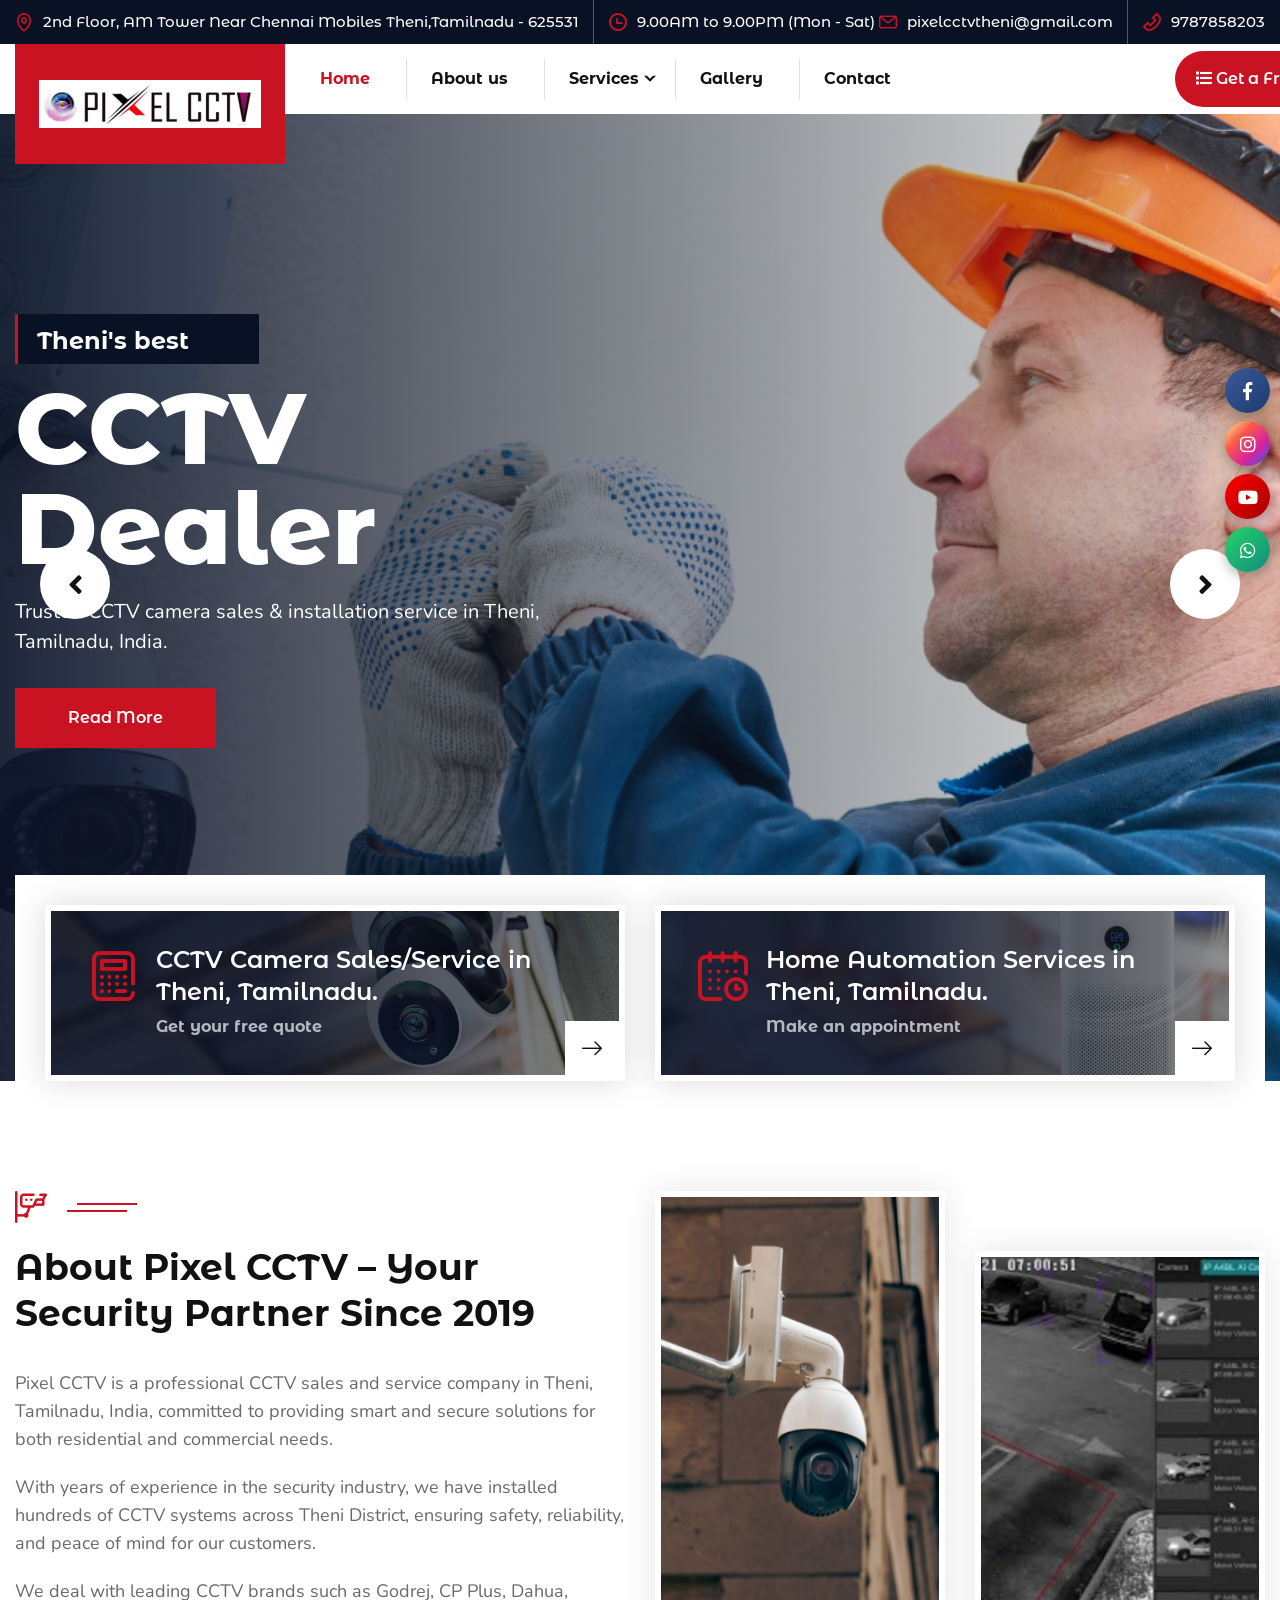
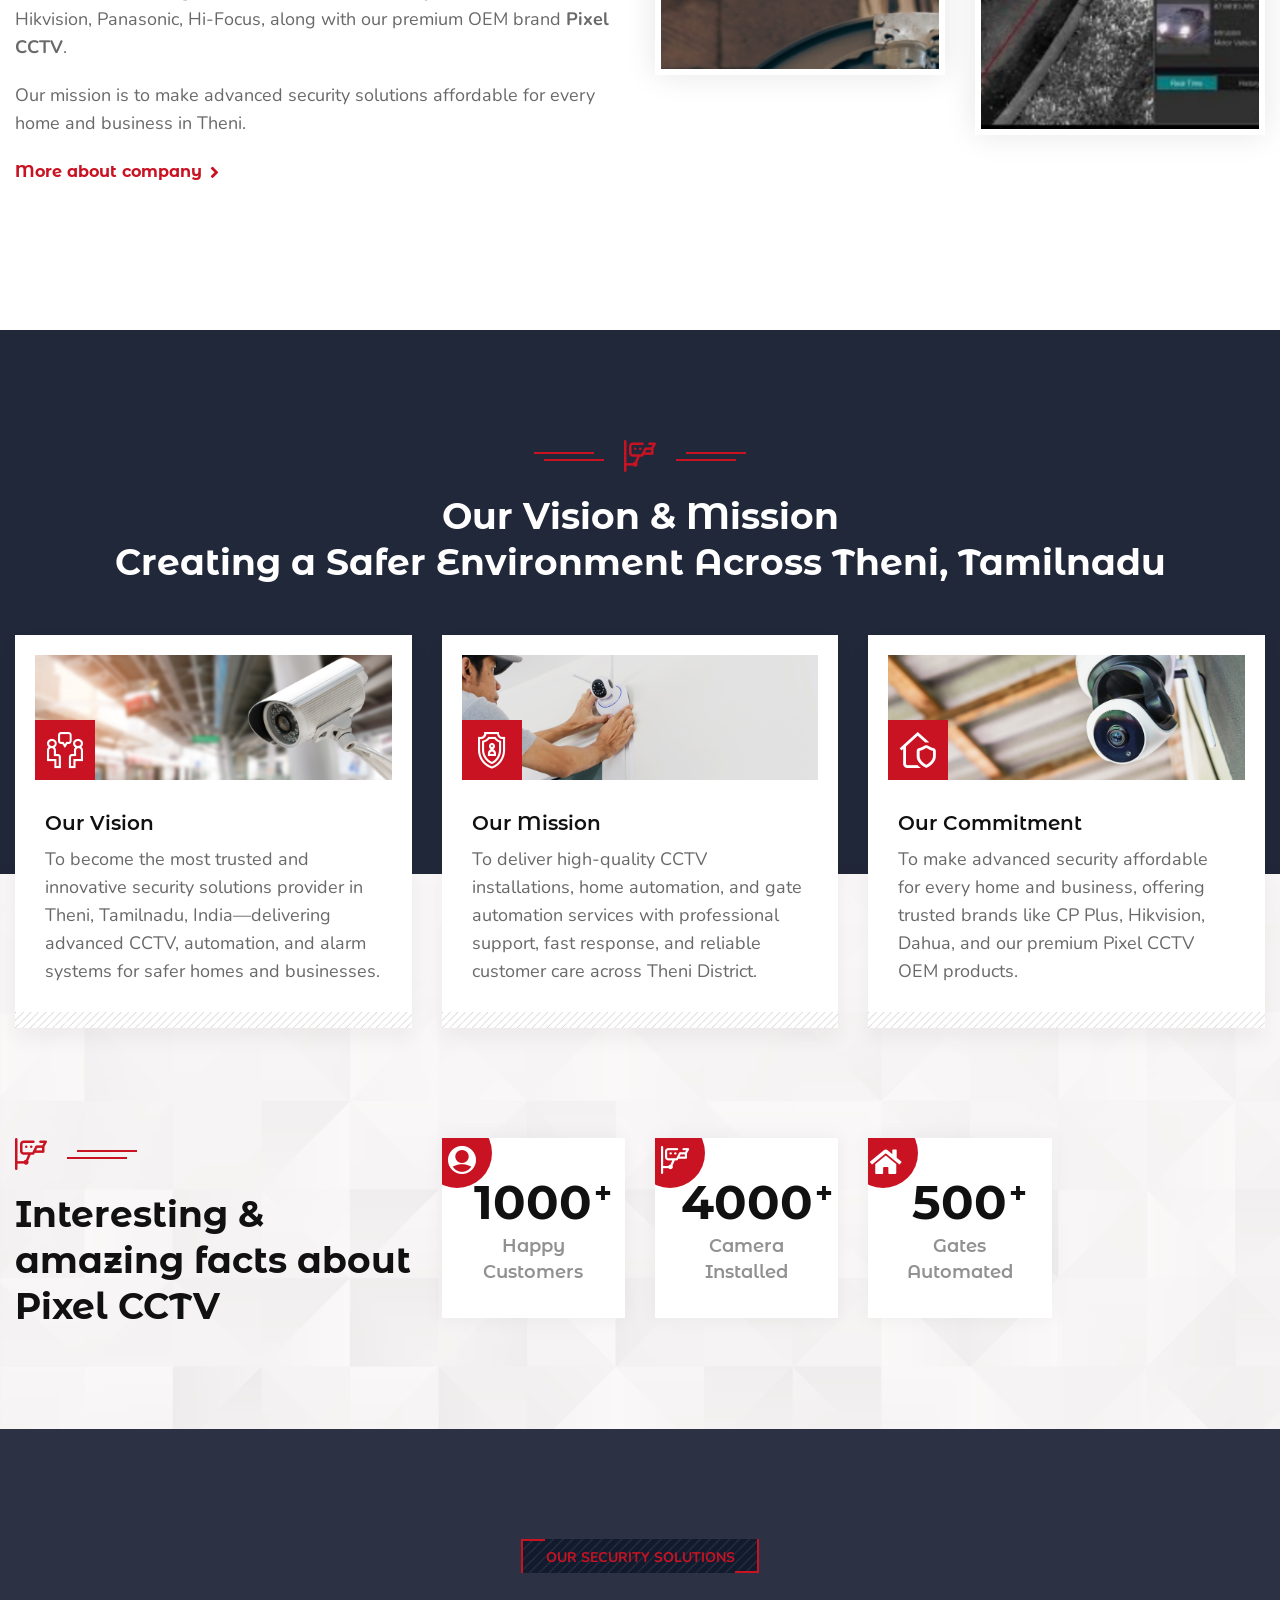
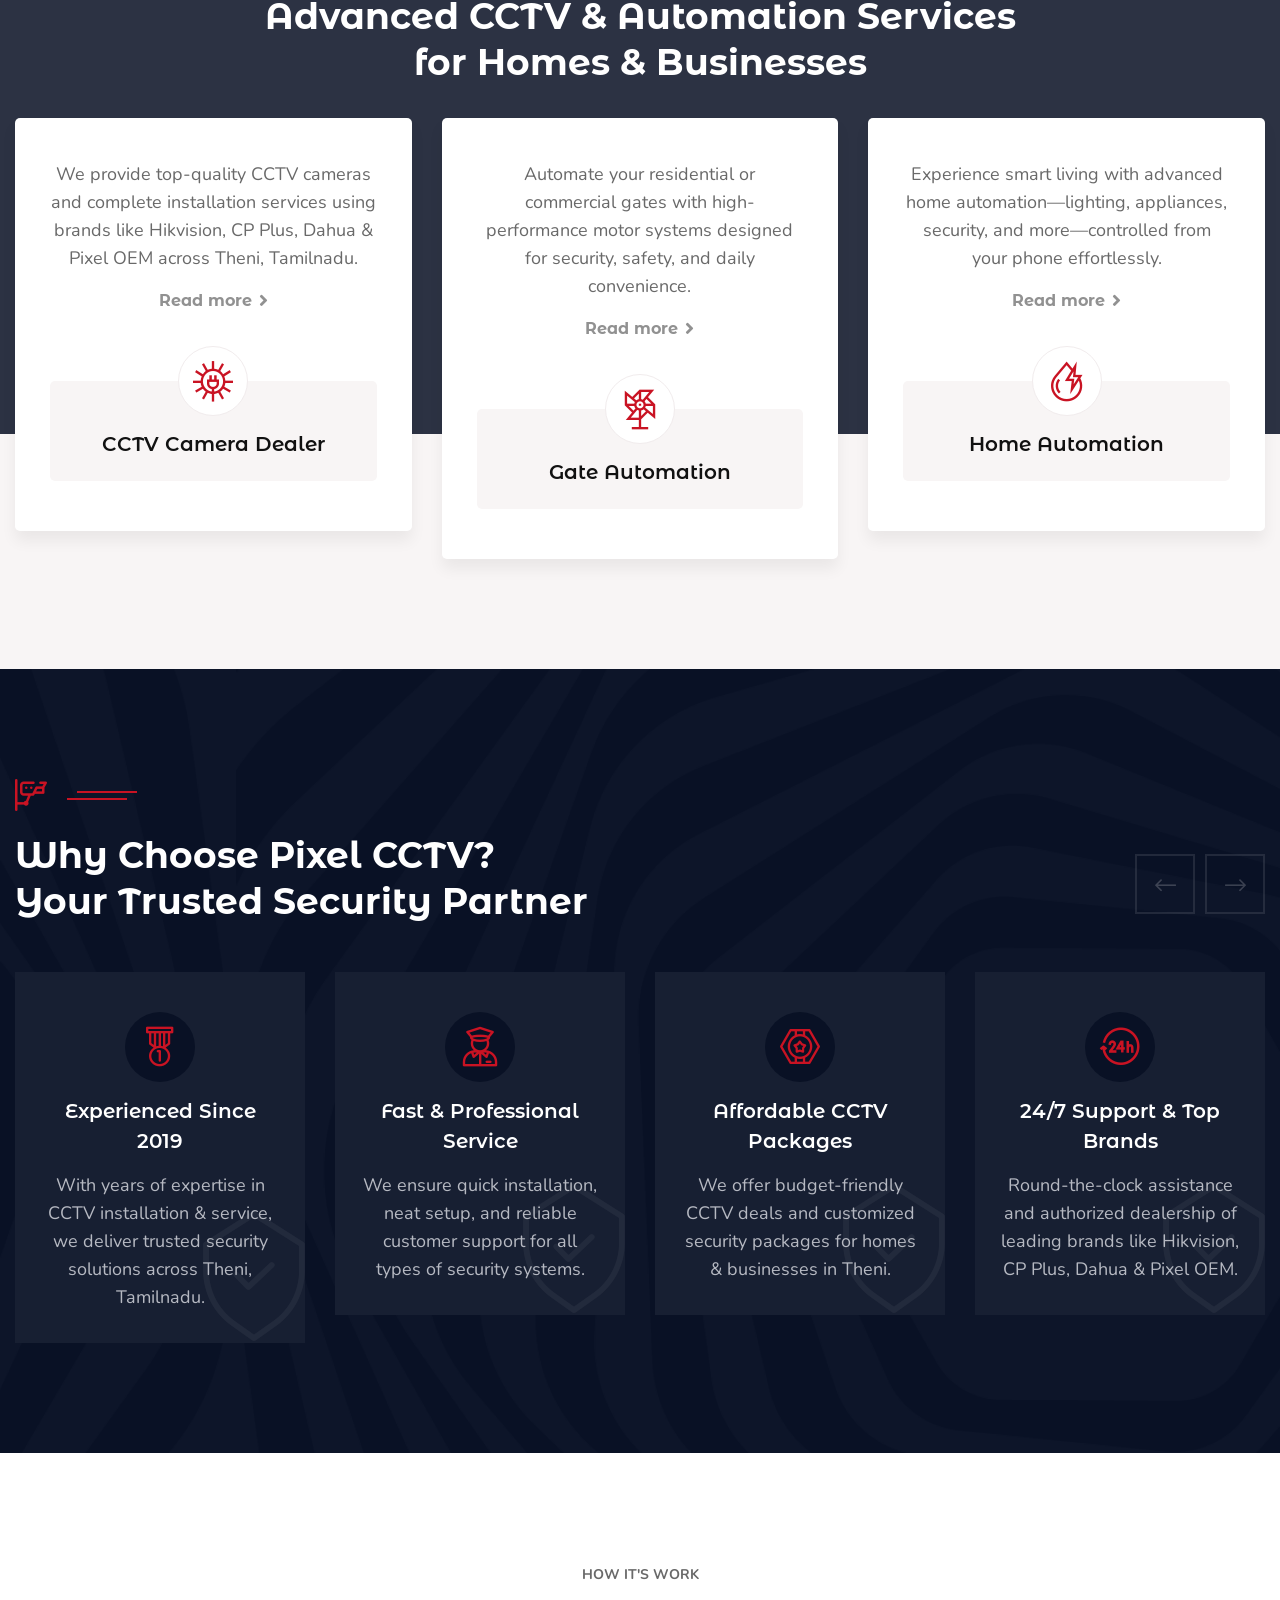
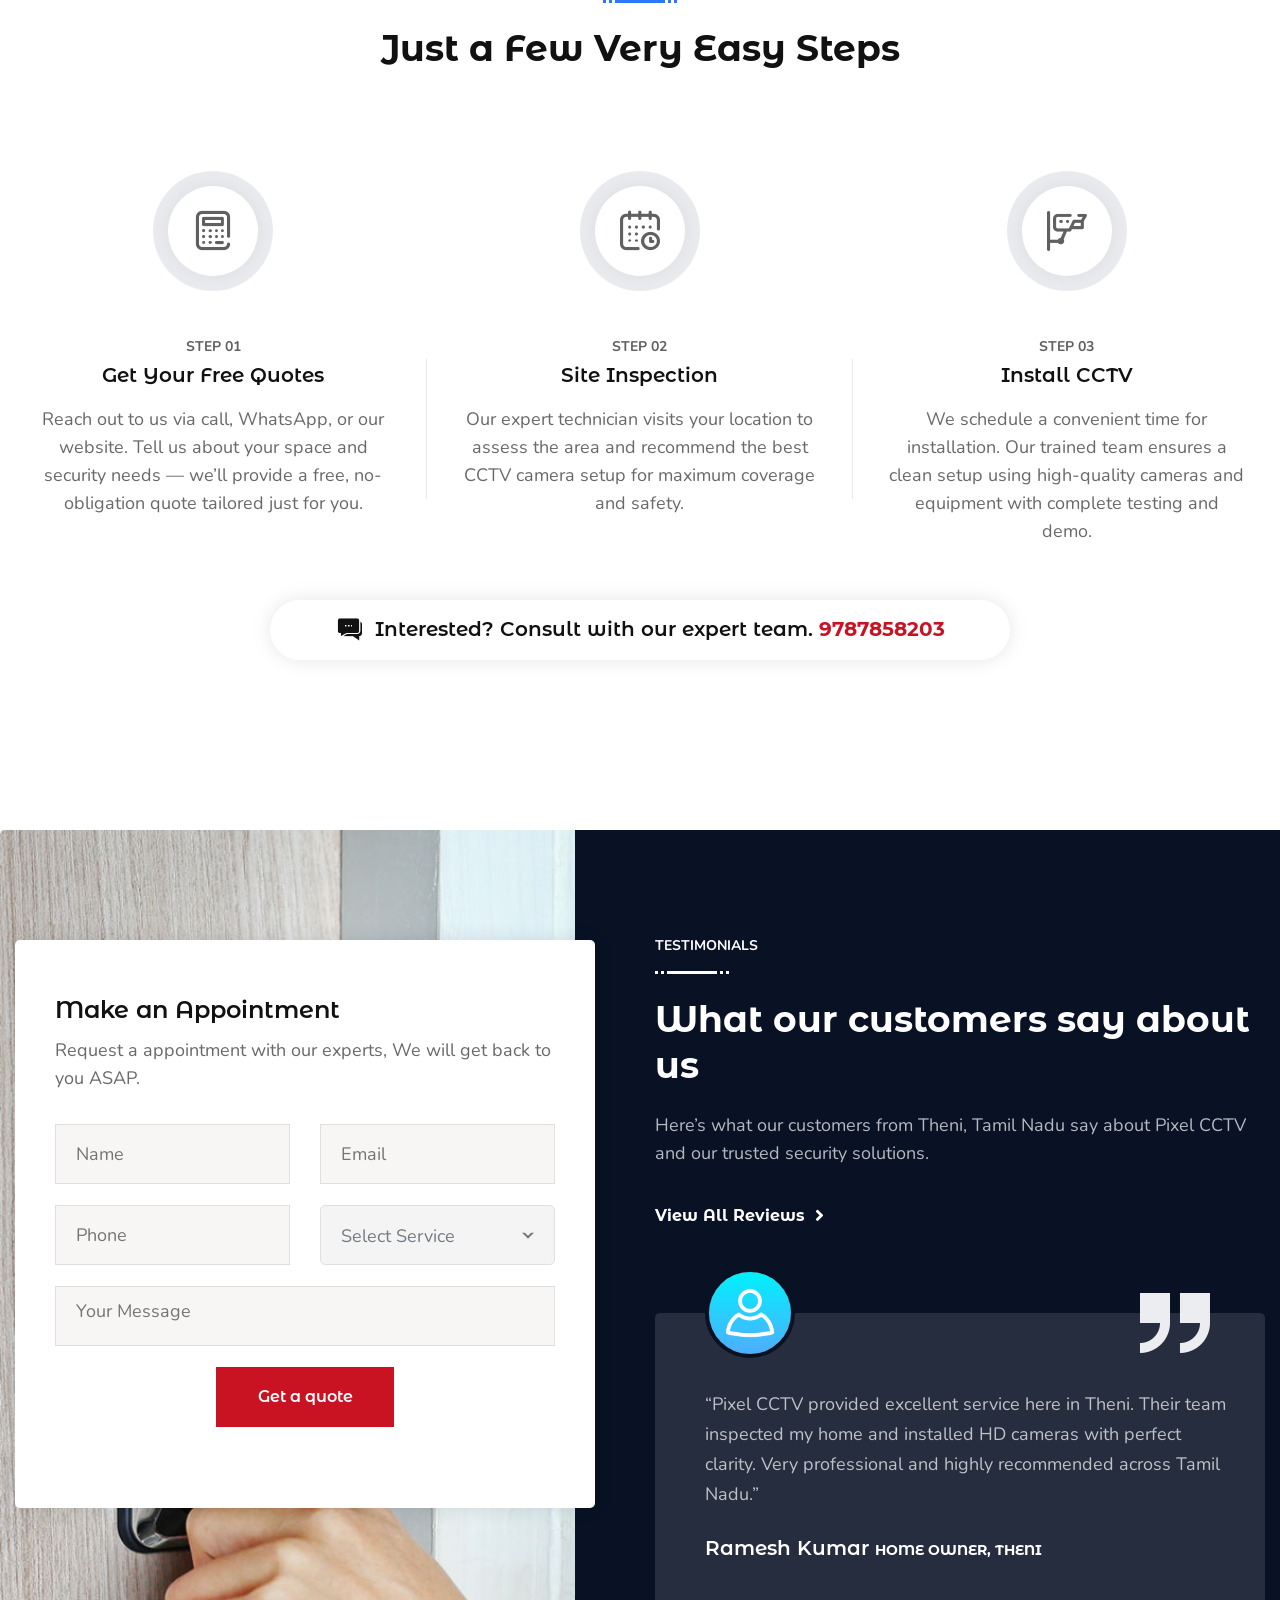
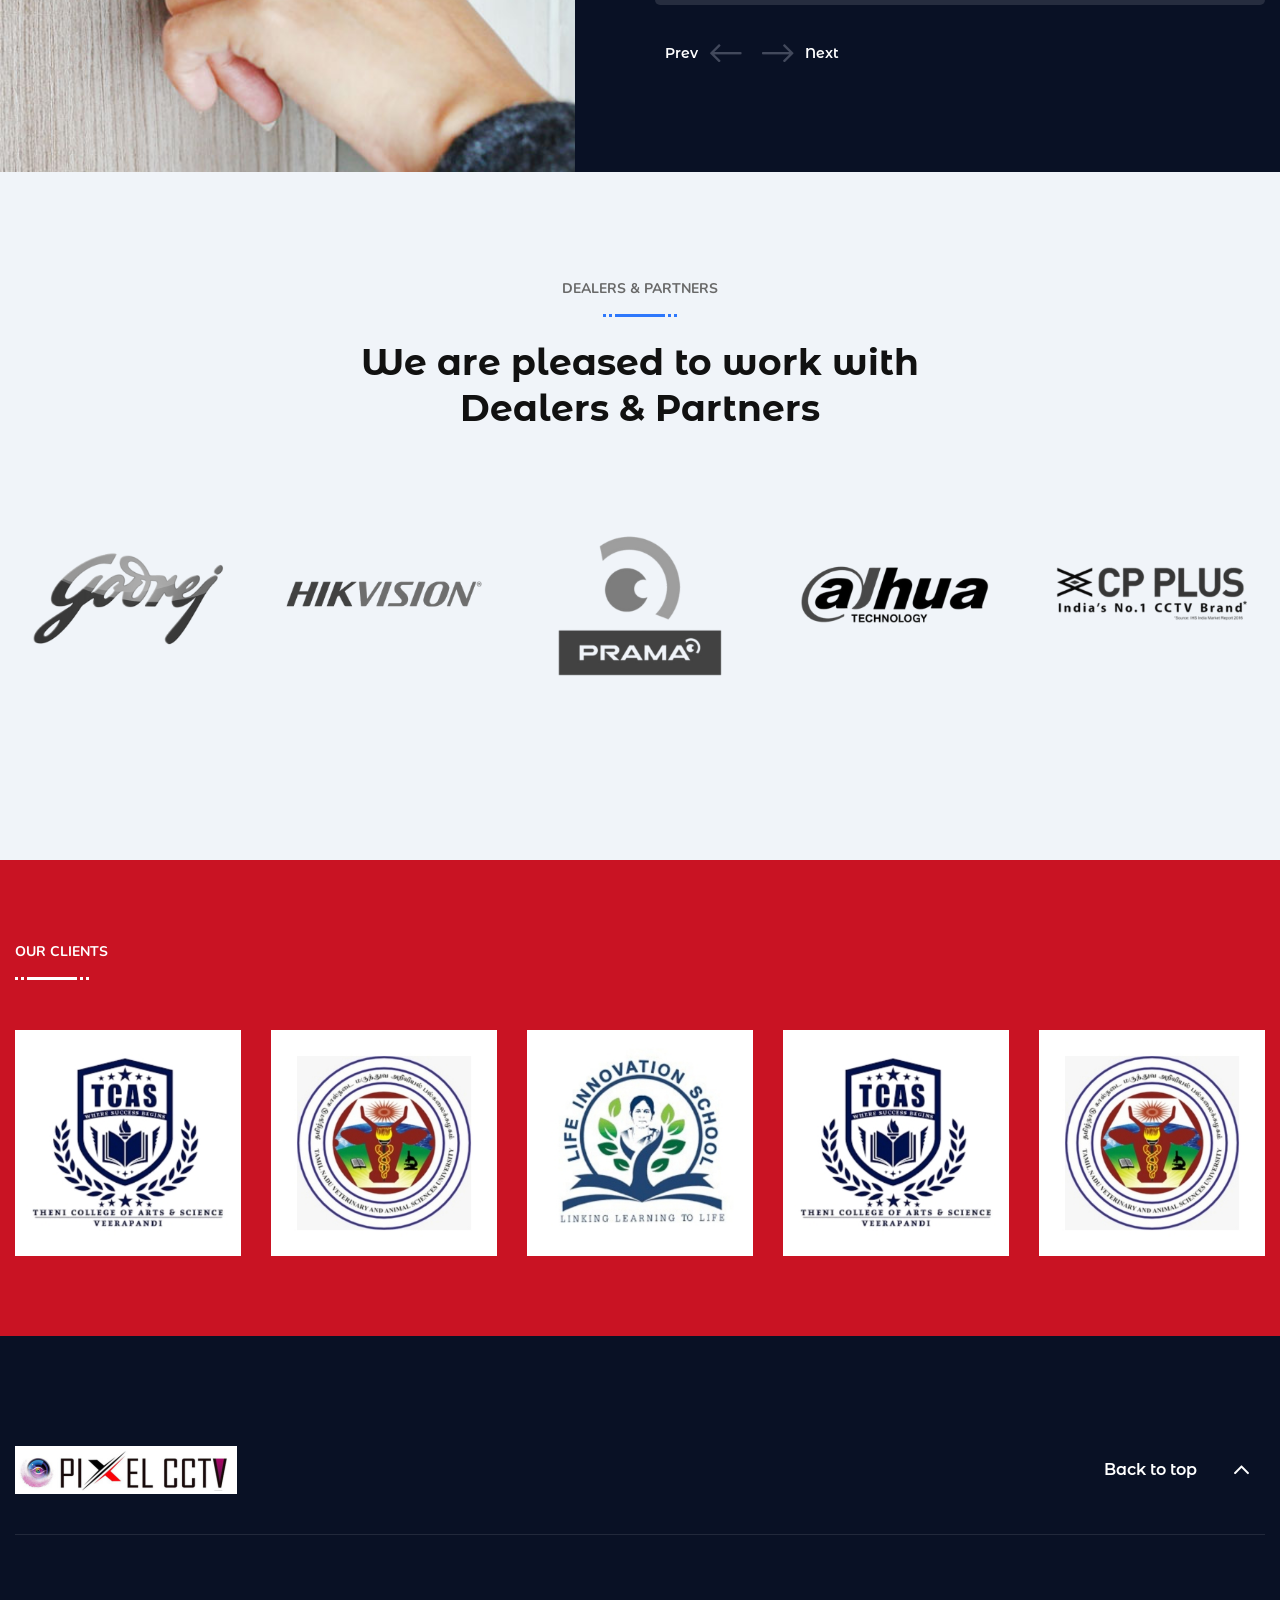
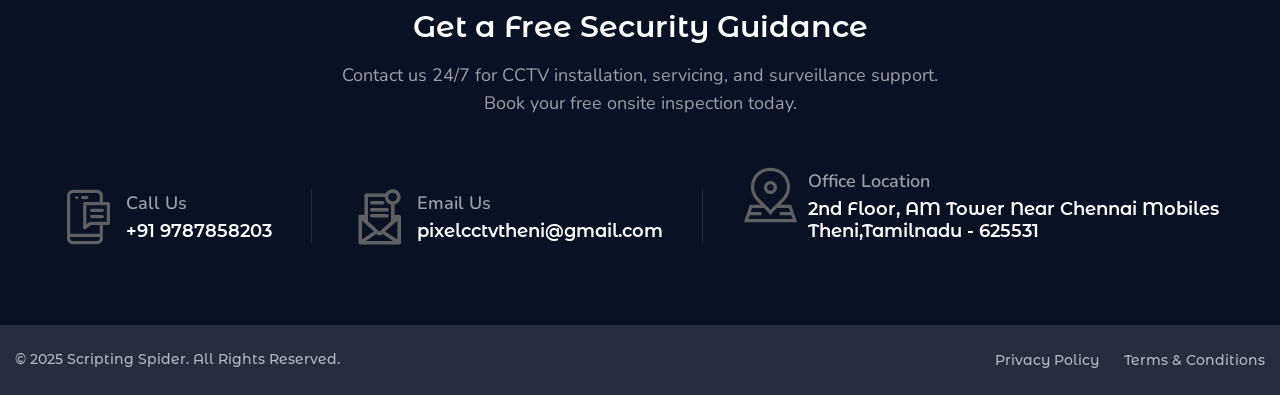
==== index.html @ 0e0a373e ":zap: initial commit" ====
<!DOCTYPE html>
<html lang="en">

<head>
    <meta charset="utf-8">
    <meta http-equiv="X-UA-Compatible" content="IE=edge">
    <meta name="viewport" content="width=device-width, initial-scale=1.0, maximum-scale=1.0, user-scalable=0">

    <title>Best CCTV Dealer in Theni | Pixel CCTV | Security & Automation in Tamil Nadu</title>
    <meta name="description" content="Pixel CCTV is the best CCTV dealer in Theni, Tamil Nadu, offering CCTV installation, gate automation, home automation, and burglar alarm systems. Trusted security experts with premium brands and professional service.">
    <meta name="keywords" content="best cctv dealer theni, pixel cctv theni, cctv installation tamilnadu, best security systems theni, home automation tamil nadu, gate automation tamilnadu, burglar alarm theni, hikvision dealer theni, cp plus dealer theni">
    <meta name="robots" content="index, follow">

    <!-- Fav Icon -->
    <link rel="canonical" href="https://pixelcctv.in/">
    <link rel="icon" href="assets/images/favicon.png" type="image/x-icon">

    <!-- Google Fonts -->
    <link
        href="https://fonts.googleapis.com/css2?family=Nunito:ital,wght@0,300;0,400;0,600;0,700;0,800;0,900;1,300;1,400;1,600;1,700;1,800;1,900&amp;display=swap"
        rel="stylesheet">
    <link
        href="https://fonts.googleapis.com/css2?family=Montserrat+Alternates:ital,wght@0,300;0,400;0,500;0,600;0,700;0,800;0,900;1,300;1,400;1,500;1,600;1,700;1,800;1,900&amp;display=swap"
        rel="stylesheet">

    <!-- Stylesheets -->
    <link href="assets/css/font-awesome-all.css" rel="stylesheet">
    <link href="assets/css/flaticon.css" rel="stylesheet">
    <link href="assets/css/owl.css" rel="stylesheet">
    <link href="assets/css/bootstrap.css" rel="stylesheet">
    <link href="assets/css/jquery.fancybox.min.css" rel="stylesheet">
    <link href="assets/css/animate.css" rel="stylesheet">
    <link href="assets/css/nice-select.css" rel="stylesheet">
    <link href="assets/css/color.css" rel="stylesheet">
    <link href="assets/css/style.css" rel="stylesheet">
    <link href="assets/css/responsive.css" rel="stylesheet">

</head>

<body>
    <div class="boxed_wrapper red">
        <!-- main header -->
        <header class="main-header style-three">
            <!-- header-top -->
            <div class="header-top bg-color-3">
                <div class="auto-container">
                    <div class="top-inner clearfix">
                        <ul class="info clearfix pull-left">
                            <li><i class="icon-placeholder"></i>2nd Floor, AM Tower Near Chennai Mobiles Theni,Tamilnadu
                                - 625531</li>
                            <li><i class="icon-hour"></i>9.00AM to 9.00PM (Mon - Sat)</li>
                        </ul>
                        <ul class="info clearfix pull-right">
                            <li><i class="icon-email-2"></i><a
                                    href="mailto:pixelcctvtheni@gmail.com">pixelcctvtheni@gmail.com</a></li>
                            <li><i class="icon-phone-call1"></i><a href="tel:919787858203">9787858203</a></li>
                        </ul>
                    </div>
                </div>
            </div>

            <!-- header-lower -->
            <div class="header-lower">
                <div class="auto-container">
                    <div class="outer-box clearfix">
                        <div class="logo-box">
                            <figure class="logo"><a href="index.html"><img src="assets/images/logo-4.png" alt=""></a>
                            </figure>
                        </div>
                        <div class="menu-area clearfix">
                            <!--Mobile Navigation Toggler-->
                            <div class="mobile-nav-toggler">
                                <i class="icon-bar"></i>
                                <i class="icon-bar"></i>
                                <i class="icon-bar"></i>
                            </div>
                            <nav class="main-menu navbar-expand-md navbar-light">
                                <div class="collapse navbar-collapse show clearfix" id="navbarSupportedContent">
                                    <ul class="navigation clearfix">
                                        <li class="current"><a href="https://pixelcctv.in/">Home</a></li>
                                        <li><a href="https://pixelcctv.in/about.html">About us</a></li>
                                        <li class="dropdown"><a href="#">Services</a>
                                            <ul>
                                                <li><a href="https://pixelcctv.in/cctv_dealer.html">CCTV Dealer</a></li>
                                                <li><a href="https://pixelcctv.in/gate_automation.html">Gate Automation</a></li>
                                                <li><a href="https://pixelcctv.in/home_automation.html">Home Automation</a></li>
                                                <li><a href="https://pixelcctv.in/burglar_alarm.html">Burglar Alarm</a></li>
                                            </ul>
                                        </li>
                                        <li><a href="https://pixelcctv.in/gallery.html">Gallery</a></li>
                                        <li><a href="https://pixelcctv.in/contact.html">Contact</a></li>  
                                    </ul>
                                </div>
                            </nav>
                        </div>
                        <ul class="other-option clearfix">
                            <div class="btn-box"><a href="contact.html#quote" class="theme-btn"
                                    style="width: 200px; padding: 15px; border-radius: 30px; margin-top: 5px;"><i
                                        class="fa fa-list"></i> Get a Free Quote</a></div>
                        </ul>
                    </div>
                </div>
            </div>

            <!--sticky Header-->
            <div class="sticky-header">
                <div class="auto-container">
                    <div class="outer-box clearfix">
                        <div class="logo-box">
                            <figure class="logo"><a href="index.html"><img src="assets/images/logo-4.png" alt=""></a>
                            </figure>
                        </div>
                        <div class="menu-area clearfix">
                            <nav class="main-menu clearfix">
                                <!--Keep This Empty / Menu will come through Javascript-->
                            </nav>
                        </div>
                        <ul class="other-option clearfix">
                            <div class="btn-box"><a href="contact.html#quote" class="theme-btn"
                                    style="width: 200px; padding: 15px; border-radius: 30px; margin-top: 5px;"><i
                                        class="fa fa-list"></i> Get a Free Quote</a></div>
                        </ul>
                    </div>
                </div>
            </div>
        </header>
        <!-- main-header end -->

        <!-- Mobile Menu  -->
        <div class="mobile-menu">
            <div class="menu-backdrop"></div>
            <div class="close-btn"><i class="fas fa-times"></i></div>

            <nav class="menu-box">
                <div class="nav-logo"><a href="index.html"><img src="assets/images/logo-4.png" alt="" title=""></a>
                </div>
                <div class="menu-outer"><!--Here Menu Will Come Automatically Via Javascript / Same Menu as in Header-->
                </div>
                <div class="contact-info">
                    <h4>Contact Info</h4>
                    <ul>
                        <li>2nd Floor, AM Tower Near Chennai Mobiles Theni,Tamilnadu - 625531</li>
                        <li><a href="tel:+919787858203">9787858203</a></li>
                        <li><a href="mailto:pixelcctvtheni@gmail.com">pixelcctvtheni@gmail.com</a></li>
                    </ul>
                </div>
                <div class="social-links">
                    <ul class="clearfix">
                        <li><a href="https://www.facebook.com/share/171YEpTLhy/"><span
                                    class="fab fa-facebook-square"></span></a></li>
                        <li><a href="https://wa.me/919787858203"><span class="fab fa-whatsapp"></span></a></li>
                        <li><a
                                href="https://www.instagram.com/pixelcctv.automation?utm_source=qr&igsh=ZTExemJrZGlnb3pq"><span
                                    class="fab fa-instagram"></span></a></li>
                        <li><a href="index.html"><span class="fab fa-youtube"></span></a></li>
                    </ul>
                </div>
            </nav>
        </div><!-- End Mobile Menu -->


        <!-- banner-section -->
        <section class="banner-section style-three">
            <div class="banner-carousel owl-theme owl-carousel owl-dots-none">

                <!-- CCTV Dealer Slide -->
                <div class="slide-item">
                    <div class="image-layer" style="background-image:url(assets/images/banner/b1.jpg)"></div>
                    <div class="auto-container">
                        <div class="content-box">
                            <h3>Theni's best</h3>
                            <h2>CCTV Dealer</h2>
                            <p>Trusted CCTV camera sales & installation service in Theni, Tamilnadu, India.</p>
                            <div class="btn-box"><a href="#" class="theme-btn">Read More</a></div>
                        </div>
                    </div>
                </div>

                <!-- Gate Automation Slide -->
                <div class="slide-item">
                    <div class="image-layer" style="background-image:url(assets/images/banner/b3.jpg)"></div>
                    <div class="auto-container">
                        <div class="content-box">
                            <h3>Smart & Secure</h3>
                            <h2>Gate Automation</h2>
                            <p>Professional automatic gate installation & service in Theni, Tamilnadu, India.</p>
                            <div class="btn-box"><a href="#" class="theme-btn">Read More</a></div>
                        </div>
                    </div>
                </div>

                <!-- Home Automation Slide -->
                <div class="slide-item">
                    <div class="image-layer" style="background-image:url(assets/images/banner/b2.jpg)"></div>
                    <div class="auto-container">
                        <div class="content-box">
                            <h3>Modern Living in</h3>
                            <h2>Home Automation</h2>
                            <p>Advanced home automation solutions for houses in Theni, Tamilnadu, India.</p>
                            <div class="btn-box"><a href="#" class="theme-btn">Read More</a></div>
                        </div>
                    </div>
                </div>

                <!-- Burglar Alarm Slide -->
                <div class="slide-item">
                    <div class="image-layer" style="background-image:url(assets/images/banner/b4.jpg)"></div>
                    <div class="auto-container">
                        <div class="content-box">
                            <h3>24/7 Safety With</h3>
                            <h2>Burglar Alarm</h2>
                            <p>Reliable burglar alarm systems for homes & businesses in Theni, Tamilnadu, India.</p>
                            <div class="btn-box"><a href="#" class="theme-btn">Read More</a></div>
                        </div>
                    </div>
                </div>

            </div>

            <div class="banner-bottom">
                <div class="auto-container">
                    <div class="inner-content">
                        <div class="row clearfix">

                            <div class="col-lg-6 col-md-12 col-sm-12 single-column">
                                <div class="single-item">
                                    <div class="inner-box"
                                        style="background-image: url(assets/images/banner/banner-1.jpg);">
                                        <div class="icon-box"><i class="icon-calculator"></i></div>
                                        <h3>CCTV Camera Sales/Service in Theni, Tamilnadu.</h3>
                                        <h5><a href="contact.html">Get your free quote</a></h5>
                                        <div class="link"><a href="contact.html"><i class="icon-right-arrow-1"></i></a>
                                        </div>
                                    </div>
                                </div>
                            </div>

                            <div class="col-lg-6 col-md-12 col-sm-12 single-column">
                                <div class="single-item">
                                    <div class="inner-box"
                                        style="background-image: url(assets/images/banner/banner-10.jpg);">
                                        <div class="icon-box"><i class="icon-calendar"></i></div>
                                        <h3>Home Automation Services in Theni, Tamilnadu.</h3>
                                        <h5><a href="contact.html">Make an appointment</a></h5>
                                        <div class="link"><a href="contact.html"><i
                                                    class="icon-right-arrow-1"></i></a></div>
                                    </div>
                                </div>
                            </div>

                        </div>
                    </div>
                </div>
            </div>
        </section>
        <!-- banner-section end -->


        <!-- about-style-three -->
        <section class="about-style-three sec-pad">
            <div class="auto-container">
                <div class="row clearfix">

                    <!-- Content Column -->
                    <div class="col-lg-6 col-md-12 col-sm-12 content-column">
                        <div class="content_block_6">
                            <div class="content-box">
                                <div class="sec-title">
                                    <div class="icon-box">
                                        <i class="icon-camera"></i>
                                        <div class="shape-box">
                                            <div class="shape shape-1"></div>
                                            <div class="shape shape-2"></div>
                                        </div>
                                    </div>
                                    <h2>About Pixel CCTV – Your Security Partner Since 2019</h2>
                                </div>

                                <div class="list clearfix" style="display: flex; flex-direction: column; gap: 20px;">
                                    <p>Pixel CCTV is a professional CCTV sales and service company in Theni, Tamilnadu,
                                        India,
                                        committed to providing smart and secure solutions for both residential and
                                        commercial
                                        needs.</p>

                                    <p>With years of experience in the security industry, we have installed hundreds of
                                        CCTV
                                        systems across Theni District, ensuring safety, reliability, and peace of mind
                                        for our
                                        customers.</p>

                                    <p>We deal with leading CCTV brands such as Godrej, CP Plus, Dahua, Hikvision,
                                        Panasonic,
                                        Hi-Focus, along with our premium OEM brand <strong>Pixel CCTV</strong>.</p>

                                    <p>Our mission is to make advanced security solutions affordable for every home and
                                        business
                                        in Theni.</p>
                                </div>

                                <div class="link">
                                    <a href="about.html">More about company<i class="fas fa-angle-right"></i></a>
                                </div>

                                <!-- <div class="inner-box">
                                    <figure class="image-box">
                                        <img src="assets/images/resource/award-1.png" alt="">
                                    </figure>

                                    <ul class="list clearfix">
                                        <li>Experienced CCTV experts since 2019</li>
                                        <li>Fast installation & professional service</li>
                                        <li>Affordable CCTV packages in Theni</li>
                                        <li>High-definition security solutions</li>
                                        <li>24/7 customer support</li>
                                        <li>Authorized dealer of top CCTV brands</li>
                                    </ul>
                                </div> -->
                            </div>
                        </div>
                    </div>

                    <!-- Image Column -->
                    <div class="col-lg-6 col-md-12 col-sm-12 image-column">
                        <div class="image_block_3">
                            <div class="image-box">
                                <!-- <figure class="logo-icon"><img src="assets/images/icons/logo-icon.png" alt=""></figure> -->

                                <div class="row clearfix">
                                    <div class="col-lg-6 col-md-6 col-sm-12 column">
                                        <figure class="image wow fadeInUp animated" data-wow-delay="00ms"
                                            data-wow-duration="1500ms">
                                            <img src="assets/images/about/1.jpg" alt="">
                                        </figure>
                                    </div>

                                    <div class="col-lg-6 col-md-6 col-sm-12 column">
                                        <figure class="image wow fadeInUp animated" data-wow-delay="300ms"
                                            data-wow-duration="1500ms">
                                            <img src="assets/images/about/2.jpg" alt="">
                                        </figure>
                                    </div>
                                </div>

                            </div>
                        </div>
                    </div>

                </div>
            </div>
        </section>
        <!-- about-style-three end -->


        <!-- service-style-three -->
        <section class="service-style-three sec-pad">
            <div class="bg-layer" style="background-image: url(assets/images/background/service-bg-2.jpg);"></div>
            <div class="auto-container">
                <div class="sec-title centred light">
                    <div class="icon-box">
                        <i class="icon-camera"></i>
                        <div class="shape-box">
                            <div class="shape shape-1"></div>
                            <div class="shape shape-2"></div>
                            <div class="shape shape-3"></div>
                            <div class="shape shape-4"></div>
                        </div>
                    </div>
                    <h2>Our Vision & Mission<br />Creating a Safer Environment Across Theni, Tamilnadu</h2>
                </div>

                <div class="row clearfix">

                    <!-- Vision -->
                    <div class="col-lg-4 col-md-6 col-sm-12 service-block">
                        <div class="service-block-three wow fadeInUp animated" data-wow-delay="00ms"
                            data-wow-duration="1500ms">
                            <div class="inner-box">
                                <div class="pattern" style="background-image: url(assets/images/shape/shape-6.png);">
                                </div>
                                <div class="image-box">
                                    <figure class="image"><img src="assets/images/banner/banner-3.jpg" alt=""></figure>
                                    <div class="icon-box"><i class="icon-consultation"></i></div>
                                    <div class="link"><a href="#"><i class="icon-right-arrow"></i></a></div>
                                </div>
                                <div class="lower-content">
                                    <h4><a href="#">Our Vision</a></h4>
                                    <p>To become the most trusted and innovative security solutions provider in Theni,
                                        Tamilnadu, India—delivering advanced CCTV, automation, and alarm systems for
                                        safer homes and businesses.</p>
                                </div>
                            </div>
                        </div>
                    </div>

                    <!-- Mission 1 -->
                    <div class="col-lg-4 col-md-6 col-sm-12 service-block">
                        <div class="service-block-three wow fadeInUp animated" data-wow-delay="300ms"
                            data-wow-duration="1500ms">
                            <div class="inner-box">
                                <div class="pattern" style="background-image: url(assets/images/shape/shape-6.png);">
                                </div>
                                <div class="image-box">
                                    <figure class="image"><img src="assets/images/banner/banner-2.jpg" alt=""></figure>
                                    <div class="icon-box"><i class="icon-personal-security"></i></div>
                                    <div class="link"><a href="#"><i class="icon-right-arrow"></i></a></div>
                                </div>
                                <div class="lower-content">
                                    <h4><a href="#">Our Mission</a></h4>
                                    <p>To deliver high-quality CCTV installations, home automation, and gate automation
                                        services with professional support, fast response, and reliable customer care
                                        across Theni District.</p>
                                </div>
                            </div>
                        </div>
                    </div>

                    <!-- Mission 2 -->
                    <div class="col-lg-4 col-md-6 col-sm-12 service-block">
                        <div class="service-block-three wow fadeInUp animated" data-wow-delay="600ms"
                            data-wow-duration="1500ms">
                            <div class="inner-box">
                                <div class="pattern" style="background-image: url(assets/images/shape/shape-6.png);">
                                </div>
                                <div class="image-box">
                                    <figure class="image"><img src="assets/images/banner/banner-1.jpg" alt=""></figure>
                                    <div class="icon-box"><i class="icon-protection"></i></div>
                                    <div class="link"><a href="#"><i class="icon-right-arrow"></i></a></div>
                                </div>
                                <div class="lower-content">
                                    <h4><a href="#">Our Commitment</a></h4>
                                    <p>To make advanced security affordable for every home and business, offering
                                        trusted brands like CP Plus, Hikvision, Dahua, and our premium Pixel CCTV OEM
                                        products.</p>
                                </div>
                            </div>
                        </div>
                    </div>

                </div>
            </div>
        </section>
        <!-- service-style-three -->


        <!-- funfact-section -->
        <section class="funfact-section">
            <div class="pattern-layer" style="background-image: url(assets/images/shape/shape-7.png);"></div>
            <div class="auto-container">
                <div class="row clearfix">
                    <div class="col-lg-4 col-md-12 col-sm-12 title-column">
                        <div class="sec-title">
                            <div class="icon-box">
                                <i class="icon-camera"></i>
                                <div class="shape-box">
                                    <div class="shape shape-1"></div>
                                    <div class="shape shape-2"></div>
                                </div>
                            </div>
                            <h2>Interesting & amazing facts about Pixel CCTV</h2>
                        </div>
                    </div>

                    <div class="col-lg-8 col-md-12 col-sm-12 counter-column">
                        <div class="counter-content centred">
                            <div class="row clearfix">

                                <!-- New Counters -->
                                <div class="col-lg-3 col-md-6 col-sm-12 counter-block">
                                    <div class="counter-block-one wow slideInUp animated" data-wow-delay="800ms"
                                        data-wow-duration="1500ms">
                                        <div class="inner-box">
                                            <div class="icon-box"><i class="icon-user"></i></div>
                                            <div class="count-outer count-box">
                                                <span class="count-text" data-speed="1500"
                                                    data-stop="1000">0</span><span class="symble">+</span>
                                            </div>
                                            <h5>Happy Customers</h5>
                                        </div>
                                    </div>
                                </div>

                                <div class="col-lg-3 col-md-6 col-sm-12 counter-block">
                                    <div class="counter-block-one wow slideInUp animated" data-wow-delay="1000ms"
                                        data-wow-duration="1500ms">
                                        <div class="inner-box">
                                            <div class="icon-box"><i class="icon-camera"></i></div>
                                            <div class="count-outer count-box">
                                                <span class="count-text" data-speed="1500"
                                                    data-stop="4000">0</span><span class="symble">+</span>
                                            </div>
                                            <h5>Camera Installed</h5>
                                        </div>
                                    </div>
                                </div>

                                <div class="col-lg-3 col-md-6 col-sm-12 counter-block">
                                    <div class="counter-block-one wow slideInUp animated" data-wow-delay="1200ms"
                                        data-wow-duration="1500ms">
                                        <div class="inner-box">
                                            <div class="icon-box"><i class="fa fa-home"></i></div>
                                            <div class="count-outer count-box">
                                                <span class="count-text" data-speed="1500" data-stop="500">0</span><span
                                                    class="symble">+</span>
                                            </div>
                                            <h5>Gates Automated</h5>
                                        </div>
                                    </div>
                                </div>

                            </div><!-- end row -->
                        </div>
                    </div>

                </div>
            </div>
        </section>
        <!-- funfact-section end -->

        <!-- service-section-->
        <section class="service-style-five sec-pad centred bg-color-6">
            <div class="bg-layer" style="background-image: url(assets/images/banner/banner-3.jpg);"></div>
            <div class="auto-container">
                <div class="sec-title light">
                    <div class="top-title">
                        <div class="shape">
                            <div class="line line-1"></div>
                            <div class="line line-2"></div>
                            <div class="line line-3"></div>
                            <div class="line line-4"></div>
                            <div class="bg-shape" style="background-image: url(assets/images/icons/bg-shape-2.png);">
                            </div>
                        </div>
                        <p>Our Security Solutions</p>
                    </div>
                    <h2>Advanced CCTV & Automation Services<br>for Homes & Businesses</h2>
                </div>

                <div class="row clearfix">

                    <!-- CCTV Dealer -->
                    <div class="col-lg-4 col-md-6 col-sm-12 service-block">
                        <div class="service-block-four wow fadeInUp animated" data-wow-delay="00ms"
                            data-wow-duration="1500ms">
                            <div class="inner-box">
                                <div class="text">
                                    <p>We provide top-quality CCTV cameras and complete installation services using
                                        brands like Hikvision, CP Plus, Dahua & Pixel OEM across Theni, Tamilnadu.</p>
                                    <a href="#">Read more<i class="fas fa-angle-right"></i></a>
                                </div>
                                <div class="inner">
                                    <div class="icon-box"><i class="icon-sun-energy-1"></i></div>
                                    <h4>CCTV Camera Dealer</h4>
                                </div>
                            </div>
                        </div>
                    </div>

                    <!-- Gate Automation -->
                    <div class="col-lg-4 col-md-6 col-sm-12 service-block">
                        <div class="service-block-four wow fadeInUp animated" data-wow-delay="300ms"
                            data-wow-duration="1500ms">
                            <div class="inner-box">
                                <div class="text">
                                    <p>Automate your residential or commercial gates with high-performance motor systems
                                        designed for security, safety, and daily convenience.</p>
                                    <a href="#">Read more<i class="fas fa-angle-right"></i></a>
                                </div>
                                <div class="inner">
                                    <div class="icon-box"><i class="icon-pinwheel"></i></div>
                                    <h4>Gate Automation</h4>
                                </div>
                            </div>
                        </div>
                    </div>

                    <!-- Home Automation -->
                    <div class="col-lg-4 col-md-6 col-sm-12 service-block">
                        <div class="service-block-four wow fadeInUp animated" data-wow-delay="600ms"
                            data-wow-duration="1500ms">
                            <div class="inner-box">
                                <div class="text">
                                    <p>Experience smart living with advanced home automation—lighting, appliances,
                                        security, and more—controlled from your phone effortlessly.</p>
                                    <a href="#">Read more<i class="fas fa-angle-right"></i></a>
                                </div>
                                <div class="inner">
                                    <div class="icon-box"><i class="icon-hydro-power"></i></div>
                                    <h4>Home Automation</h4>
                                </div>
                            </div>
                        </div>
                    </div>

                </div> <!-- row -->
            </div>
        </section>
        <!-- service-section end -->

        <!-- chooseus-section -->
        <section class="chooseus-section sec-pad bg-color-3">
            <div class="pattern-layer" style="background-image: url(assets/images/shape/shape-8.png);"></div>
            <div class="auto-container">
                <div class="sec-title light">
                    <div class="icon-box">
                        <i class="icon-camera"></i>
                        <div class="shape-box">
                            <div class="shape shape-1"></div>
                            <div class="shape shape-2"></div>
                        </div>
                    </div>
                    <h2>Why Choose Pixel CCTV?<br />Your Trusted Security Partner</h2>
                </div>

                <div class="four-item-carousel owl-carousel owl-theme owl-dots-none">

                    <!-- Experienced CCTV Experts -->
                    <div class="chooseus-block-one">
                        <div class="inner-box">
                            <div class="light-icon"><i class="icon-shield"></i></div>
                            <div class="icon-box"><i class="icon-winner"></i></div>
                            <h4>Experienced Since 2019</h4>
                            <p>With years of expertise in CCTV installation & service, we deliver trusted security
                                solutions across Theni, Tamilnadu.</p>
                        </div>
                    </div>

                    <!-- Fast Installation -->
                    <div class="chooseus-block-one">
                        <div class="inner-box">
                            <div class="light-icon"><i class="icon-shield"></i></div>
                            <div class="icon-box"><i class="icon-guard"></i></div>
                            <h4>Fast & Professional Service</h4>
                            <p>We ensure quick installation, neat setup, and reliable customer support for all types of
                                security systems.</p>
                        </div>
                    </div>

                    <!-- Affordable Packages -->
                    <div class="chooseus-block-one">
                        <div class="inner-box">
                            <div class="light-icon"><i class="icon-shield"></i></div>
                            <div class="icon-box"><i class="icon-badge"></i></div>
                            <h4>Affordable CCTV Packages</h4>
                            <p>We offer budget-friendly CCTV deals and customized security packages for homes &
                                businesses in Theni.</p>
                        </div>
                    </div>

                    <!-- 24/7 Support + Top Brands -->
                    <div class="chooseus-block-one">
                        <div class="inner-box">
                            <div class="light-icon"><i class="icon-shield"></i></div>
                            <div class="icon-box"><i class="icon-24-hours1"></i></div>
                            <h4>24/7 Support & Top Brands</h4>
                            <p>Round-the-clock assistance and authorized dealership of leading brands like Hikvision, CP
                                Plus, Dahua & Pixel OEM.</p>
                        </div>
                    </div>

                </div>
            </div>
        </section>
        <!-- chooseus-section end -->

        <section class="work-style-two sec-pad centred">
            <div class="auto-container">

                <!-- Updated Title -->
                <div class="sec-title-two centred wow fadeInDown animated" data-wow-delay="00ms"
                    data-wow-duration="1500ms">
                    <p>HOW IT'S WORK</p>
                    <h2>Just a Few Very Easy Steps</h2>
                </div>

                <div class="inner-container wow fadeInUp animated" data-wow-delay="00ms" data-wow-duration="1500ms">
                    <div class="row clearfix">

                        <!-- Step 1 -->
                        <div class="col-lg-4 col-md-6 col-sm-12 work-block">
                            <div class="work-block-one">
                                <div class="inner-box">
                                    <div class="icon-box"><i class="icon-calculator"></i></div>
                                    <span>Step 01</span>
                                    <h4>Get Your Free Quotes</h4>
                                    <p>Reach out to us via call, WhatsApp, or our website. Tell us about your space and
                                        security needs — we’ll provide a free, no-obligation quote tailored just for
                                        you.</p>
                                </div>
                            </div>
                        </div>

                        <!-- Step 2 -->
                        <div class="col-lg-4 col-md-6 col-sm-12 work-block">
                            <div class="work-block-one">
                                <div class="inner-box">
                                    <div class="icon-box"><i class="icon-calendar"></i></div>
                                    <span>Step 02</span>
                                    <h4>Site Inspection</h4>
                                    <p>Our expert technician visits your location to assess the area and recommend the
                                        best CCTV camera setup for maximum coverage and safety.</p>
                                </div>
                            </div>
                        </div>

                        <!-- Step 3 -->
                        <div class="col-lg-4 col-md-6 col-sm-12 work-block">
                            <div class="work-block-one">
                                <div class="inner-box">
                                    <div class="icon-box"><i class="icon-camera"></i></div>
                                    <span>Step 03</span>
                                    <h4>Install CCTV</h4>
                                    <p>We schedule a convenient time for installation. Our trained team ensures a clean
                                        setup using high-quality cameras and equipment with complete testing and demo.
                                    </p>
                                </div>
                            </div>
                        </div>

                    </div>

                    <!-- Optional Bottom Text (Kept as it is, you can remove if not needed) -->
                    <div class="more-text">
                        <h4><i class="icon-chat"></i>Interested? Consult with our expert team.
                            <a href="tel:919787858203">9787858203</a>
                        </h4>
                    </div>

                </div>
            </div>
        </section>

        <section class="testimonial-style-five bg-color-3 sec-pad">
            <div class="bg-layer" style="background-image: url(assets/images/background/testimonial-bg-3.jpg);"></div>
            <div class="auto-container">
                <div class="row clearfix">

                    <!-- Appointment Left Side -->
                    <div class="col-lg-6 col-md-12 col-sm-12 content-column">
                        <div class="content_block_11">
                            <div class="content-box wow fadeInLeft animated" data-wow-delay="00ms"
                                data-wow-duration="1500ms">
                                <div class="text">
                                    <h3>Make an Appointment</h3>
                                    <p>Request a appointment with our experts, We will get back to you ASAP.
                                    </p>
                                </div>
                            <form id="contact-form" class="default-form">
                                <div class="row clearfix">
                                    <div class="col-lg-6 col-md-6 col-sm-12 form-group">
                                        <input type="text" id="name" name="username" placeholder="Name" required>
                                    </div>

                                    <div class="col-lg-6 col-md-6 col-sm-12 form-group">
                                        <input type="email" id="email" name="email" placeholder="Email" required>
                                    </div>

                                    <div class="col-lg-6 col-md-6 col-sm-12 form-group">
                                        <input type="text" id="phone" name="phone" placeholder="Phone" required>
                                    </div>

                                    <div class="col-lg-6 col-md-6 col-sm-12 form-group">
                                        <select id="service" required>
                                            <option value="">Select Service</option>
                                            <option value="CCTV">CCTV</option>
                                            <option value="Home Automation">Home Automation</option>
                                            <option value="Gate Automation">Gate Automation</option>
                                            <option value="Burglar Alarm">Burglar Alarm</option>
                                        </select>
                                    </div>

                                    <div class="col-lg-12 col-md-12 col-sm-12 form-group">
                                        <textarea id="message" name="message" placeholder="Your Message"></textarea>
                                    </div>

                                    <div class="col-lg-12 col-md-12 col-sm-12 form-group message-btn centred">
                                        <button class="theme-btn style-one" type="submit">Get a quote</button>
                                    </div>
                                </div>
                            </form>
                            </div>
                        </div>
                    </div>

                    <!-- Testimonials Right Side -->
                    <div class="col-lg-6 col-md-12 col-sm-12 content-column">
                        <div class="content_block_12">
                            <div class="content-box">
                                <div class="sec-title-two light">
                                    <p>Testimonials</p>
                                    <h2>What our customers say about us</h2>
                                </div>
                                <div class="text">
                                    <p>Here’s what our customers from Theni, Tamil Nadu say about Pixel CCTV and our
                                        trusted security solutions.</p>
                                    <a href="#" class="link">View All Reviews<i class="fas fa-angle-right"></i></a>
                                </div>

                                <div class="single-item-carousel owl-carousel owl-theme owl-dots-none">

                                    <!-- Testimonial 1 -->
                                    <div class="testimonial-block-three">
                                        <div class="inner-box">
                                            <div class="icon-box"><i class="icon-quote"></i></div>
                                            <figure class="image-box">
                                                <img src="assets/images/resource/user_icon.jpg" alt="">
                                            </figure>
                                            <p>“Pixel CCTV provided excellent service here in Theni. Their team
                                                inspected my home and installed HD cameras with perfect clarity. Very
                                                professional and highly recommended across Tamil Nadu.”</p>
                                            <h4>Ramesh Kumar <span>Home Owner, Theni</span></h4>
                                        </div>
                                    </div>

                                    <!-- Testimonial 2 -->
                                    <div class="testimonial-block-three">
                                        <div class="inner-box">
                                            <div class="icon-box"><i class="icon-quote"></i></div>
                                            <figure class="image-box">
                                                <img src="assets/images/resource/user_icon.jpg" alt="">
                                            </figure>
                                            <p>“Pixel CCTV installed cameras for our shop in Bodinayakanur. The team was
                                                quick, polite, and knowledgeable. Best CCTV service in Theni District.
                                                Our security has improved a lot.”</p>
                                            <h4>Sathish Raj <span>Business Owner, Bodinayakanur</span></h4>
                                        </div>
                                    </div>

                                    <!-- Testimonial 3 -->
                                    <div class="testimonial-block-three">
                                        <div class="inner-box">
                                            <div class="icon-box"><i class="icon-quote"></i></div>
                                            <figure class="image-box">
                                                <img src="assets/images/resource/user_icon.jpg" alt="">
                                            </figure>
                                            <p>“I contacted Pixel CCTV for our office surveillance in Theni. They
                                                provided a detailed quote, quick installation, and perfect guidance. One
                                                of the best CCTV service providers in Tamil Nadu.”</p>
                                            <h4>Anitha M <span>Office Administrator, Theni</span></h4>
                                        </div>
                                    </div>

                                </div><!-- end carousel -->

                            </div>
                        </div>
                    </div>

                </div>
            </div>
        </section>

        <section class="clients-section style-two">
            <div class="auto-container">
                <div class="sec-title-two centred">
                    <p>Dealers &amp; Partners</p>
                    <h2>We are pleased to work with <br>Dealers & Partners</h2>
                </div>
                <div class="clients-carousel owl-carousel owl-theme owl-nav-none owl-dots-none owl-loaded owl-drag">
                    <div class="owl-stage-outer">
                        <div class="owl-stage"
                            style="transform: translate3d(-2160px, 0px, 0px); transition: 3s; width: 3600px;">
                            <div class="owl-item" style="width: 210px; margin-right: 30px;">
                                <figure class="clients-logo-box"><a href="#"><img
                                            src="assets/images/dealers/d1.png" alt=""></a></figure>
                            </div>
                            <div class="owl-item" style="width: 210px; margin-right: 30px;">
                                <figure class="clients-logo-box"><a href="#"><img
                                            src="assets/images/dealers/d2.png" alt=""></a></figure>
                            </div>
                            <div class="owl-item" style="width: 210px; margin-right: 30px;">
                                <figure class="clients-logo-box"><a href="#"><img
                                            src="assets/images/dealers/d3.png" alt=""></a></figure>
                            </div>
                            <div class="owl-item" style="width: 210px; margin-right: 30px;">
                                <figure class="clients-logo-box"><a href="#"><img
                                            src="assets/images/dealers/d4.png" alt=""></a></figure>
                            </div>
                            <div class="owl-item" style="width: 210px; margin-right: 30px;">
                                <figure class="clients-logo-box"><a href="#"><img
                                            src="assets/images/dealers/d5.png" alt=""></a></figure>
                            </div>
                            <div class="owl-item" style="width: 210px; margin-right: 30px;">
                                <figure class="clients-logo-box"><a href="#"><img
                                            src="assets/images/dealers/d6.png" alt=""></a></figure>
                            </div>
                        </div>
                    </div>
                    <div class="owl-nav disabled"><button type="button" role="presentation" class="owl-prev"><span
                                class="fas fa-angle-left"></span></button><button type="button" role="presentation"
                            class="owl-next"><span class="fas fa-angle-right"></span></button></div>
                    <div class="owl-dots disabled"><button role="button" class="owl-dot active"><span></span></button>
                    </div>
                </div>
            </div>
        </section>


        <section class="clients-section bg-color-2">
            <div class="auto-container">
                <div class="clients-carousel owl-carousel owl-theme owl-nav-none owl-dots-none owl-loaded owl-drag">


                    <div class="sec-title-two light">
                        <p>Our Clients</p>
                        <!-- <h2>What our customers say about us</h2> -->
                    </div>
                    <div class="owl-stage-outer">
                        <div class="owl-stage"
                            style="transform: translate3d(-2160px, 0px, 0px); transition: 3s; width: 3600px;">
                            <div class="owl-item" style="width: 210px; margin-right: 30px;">
                                <figure class="clients-logo-box"><a href="#"><img
                                            src="assets/images/clients/c1.jpg" alt=""></a></figure>
                            </div>
                            <div class="owl-item" style="width: 210px; margin-right: 30px;">
                                <figure class="clients-logo-box"><a href="#"><img
                                            src="assets/images/clients/c3.jpg" alt=""></a></figure>
                            </div>
                            <!-- <div class="owl-item active" style="width: 210px; margin-right: 30px;">
                                <figure class="clients-logo-box"><a href="#"><img
                                            src="assets/images/clients/c1.jpeg" alt=""></a></figure>
                            </div> -->
                            <div class="owl-item" style="width: 210px; margin-right: 30px;">
                                <figure class="clients-logo-box"><a href="#"><img
                                            src="assets/images/clients/c2.jpg" alt=""></a></figure>
                            </div>
                        </div>
                    </div>
                    <div class="owl-nav disabled"><button type="button" role="presentation" class="owl-prev"><span
                                class="fas fa-angle-left"></span></button><button type="button" role="presentation"
                            class="owl-next"><span class="fas fa-angle-right"></span></button></div>
                    <div class="owl-dots disabled"><button role="button" class="owl-dot active"><span></span></button>
                    </div>
                </div>
            </div>
        </section>

        <!-- main-footer -->
        <footer class="main-footer bg-color-3">
            <div class="auto-container">
                <div class="footer-top-five">
                    <div class="upper-inner">
                        <!-- <ul class="social-style-two clearfix">
                            <li><a href="#"><i class="fab fa-facebook-f"></i></a></li>
                            <li><a href="#"><i class="fab fa-twitter"></i></a></li>
                            <li><a href="#"><i class="fab fa-youtube"></i></a></li>
                            <li><a href="#"><i class="fab fa-linkedin-in"></i></a></li>
                        </ul> -->
                        <div class="footer-logo">
                            <figure class="logo"><a href="#"><img src="assets/images/logo-4.png"
                                        alt="Pixel CCTV Logo"></a></figure>
                        </div>
                        <button class="scroll-top-2 scroll-to-target" data-target="html">Back to top<i
                                class="fal fa-angle-up"></i></button>
                    </div>

                    <div class="content-box centred">
                        <div class="text">
                            <h3>Get a Free Security Guidance</h3>
                            <p>Contact us 24/7 for CCTV installation, servicing, and surveillance support.<br>Book your
                                free onsite inspection today.</p>
                        </div>
                        <ul class="info clearfix">
                            <li>
                                <i class="icon-smartphone"></i>
                                <p>Call Us</p>
                                <h5><a href="tel:+919787858203">+91 9787858203</a></h5>
                            </li>
                            <li>
                                <i class="icon-email"></i>
                                <p>Email Us</p>
                                <h5><a href="mailto:pixelcctvtheni@gmail.com">pixelcctvtheni@gmail.com</a></h5>
                            </li>
                            <li>
                                <i class="icon-location"></i>
                                <p>Office Location</p>
                                <h5>2nd Floor, AM Tower Near Chennai Mobiles <br> Theni,Tamilnadu - 625531</h5>
                            </li>
                        </ul>
                    </div>

                </div>
            </div>

            <div class="footer-bottom style-five">
                <div class="auto-container">
                    <div class="bottom-inner clearfix">
                        <div class="copyright pull-left">
                            <p>© 2025 <a href="https://scriptingspider.com/">Scripting Spider</a>. All Rights Reserved.
                            </p>
                        </div>
                        <ul class="footer-nav pull-right clearfix">
                            <li><a href="privacy_policy.html" target="_blank">Privacy Policy</a></li>
                            <li><a href="terms_and_conditions.html" target="_blank">Terms &amp; Conditions</a></li>
                            <!-- <li><a href="#">Site Map</a></li> -->
                        </ul>
                    </div>
                </div>
            </div>
        </footer>

        <!-- main-footer end -->



        <!--Scroll to top-->
        <button class="scroll-top scroll-to-target" data-target="html">
            <span class="fal fa-long-arrow-up"></span>
        </button>

        <div class="mf-social-side-list">
            <ul>
                <li>
                    <a href="https://www.facebook.com/share/171YEpTLhy/" target="_blank"><i class="fab fa-facebook-f"></i></a>
                </li>
                <li>
                    <a href="https://www.instagram.com/pixelcctv.automation?utm_source=qr&amp;igsh=ZTExemJrZGlnb3pq" target="_blank"><i class="fab fa-instagram"></i></a>
                </li>
                <li>
                    <a href="https://www.youtube.com/" target="_blank"><i class="fab fa-youtube"></i></a>
                </li>
                <li>
                    <a href="https://wa.me/919787858203" target="_blank"><i class="fab fa-whatsapp"></i></a>
                </li>
            </ul>
        </div>

    </div>


    <!-- jequery plugins -->
    <script>
        document.getElementById("contact-form").addEventListener("submit", function (e) {
            e.preventDefault();

            let name = document.getElementById("name").value.trim();
            let email = document.getElementById("email").value.trim();
            let phone = document.getElementById("phone").value.trim();
            let service = document.getElementById("service").value.trim();
            let message = document.getElementById("message").value.trim();

            // Validation
            if (name.length < 3) {
                alert("Please enter a valid name.");
                return;
            }

            let emailPattern = /^[^ ]+@[^ ]+\.[a-z]{2,3}$/;
            if (!email.match(emailPattern)) {
                alert("Please enter a valid email.");
                return;
            }

            let phonePattern = /^[0-9]{10}$/;
            if (!phone.match(phonePattern)) {
                alert("Please enter a valid 10-digit phone number.");
                return;
            }

            if (service === "") {
                alert("Please select a service.");
                return;
            }

            if (message.length < 3) {
                alert("Please enter a message.");
                return;
            }

            // WhatsApp Template Message
            let whatsappMessage =
                "📩 *New Service Inquiry From PIXEL CCTV Website*%0A%0A" +
                "*Name:* " + name + "%0A" +
                "*Email:* " + email + "%0A" +
                "*Phone:* " + phone + "%0A" +
                "*Service:* " + service + "%0A" +
                "*Message:* " + message;

            // WhatsApp Number
            let phoneNumber = "919787858203";

            // WhatsApp Redirect
            let url = "https://wa.me/" + phoneNumber + "?text=" + whatsappMessage;

            window.open(url, "_blank");
        });
    </script>
    <script src="assets/js/jquery.js"></script>
    <script src="assets/js/popper.min.js"></script>
    <script src="assets/js/bootstrap.min.js"></script>
    <script src="assets/js/owl.js"></script>
    <script src="assets/js/wow.js"></script>
    <script src="assets/js/validation.js"></script>
    <script src="assets/js/jquery.fancybox.js"></script>
    <script src="assets/js/appear.js"></script>
    <script src="assets/js/scrollbar.js"></script>
    <script src="assets/js/jquery.nice-select.min.js"></script>

    <!-- main-js -->
    <script src="assets/js/script.js"></script>

</body><!-- End of .page_wrapper -->

</html>
---- assets/css/color.css ----
/* template-color */

.scroll-top{
  background-color: #C91323;
}

.handle-preloader{
	background: #C91323;
}

.preloader-close{
	color: #C91323;
}

.header-top{
	background: #C91323;
}

.theme-btn.style-one{
	background: #C91323;
}

.header-upper .info-list .theme-btn:hover{
  color: #C91323;
}

.header-upper .info-list li i{
	color: #C91323;
}

.header-upper .info-list li h5 a:hover{
  color: #C91323;
}

.main-menu .navigation > li.current > a,
.main-menu .navigation > li:hover > a{
  color: #C91323;
}

.social-style-one li a:hover{
	background: #C91323;
}

.main-header .menu-right-content .cart-box a{
	color: #C91323;
}

.main-menu .navigation > li > ul > li > a:hover,
.main-menu .navigation > li > .megamenu li > a:hover{
	color: #C91323;
}

.main-menu .navigation > li > ul,
.main-menu .navigation > li > .megamenu{
	border-bottom: 3px solid #C91323;
}

.main-menu .navigation > li > ul > li > ul{
	border-bottom: 3px solid #C91323;
}

.main-menu .navigation > li > ul > li > ul > li > a:hover{
  color: #C91323;
}

.dots-style-one .owl-dots .owl-dot.active span,
.dots-style-one .owl-dots .owl-dot span:hover{
	border-color: #C91323 !important;
}

.banner-section .owl-theme .owl-prev:hover,
.banner-section .owl-theme .owl-next:hover{
  background: #C91323;
}

.image_block_1 .image-box .shape-box .circle{
	background: #C91323;
}

.image_block_1 .image-box .content-box .text{
	background: #C91323;
}

.sec-title .top-title p{
	color: #C91323;
}

.sec-title .top-title .shape .line{
	background: #C91323;
}

.cctv-section .single-item:hover .link a{
	background: #C91323;
}

.cctv-section .single-item:before{
	border: 1px solid #C91323;
}

.cctv-section .single-item:hover:before{
	border: 2px solid #C91323;
}

.cctv-section .tab-btn-box .tab-btns li.active-btn:after{
	color: #C91323;
}

.cctv-section .more-text p a{
  color: #C91323;
}

.service-block-one .inner-box .content-box .icon-box{
	color: #C91323;
}

.service-block-one .inner-box h3 a:hover{
  color: #C91323;
}

.service-block-one .inner-box .content-box .link:before{
	background: #C91323;
}

.service-block-one .inner-box .overlay-content .icon-box{
  background: #C91323;
}

.service-block-one .inner-box .overlay-content .btn-box a{
	background: #C91323;
}

.service-block-one .inner-box .overlay-content .btn-box a:hover{
	color: #C91323;
}

.storage-section .single-item .inner-box .icon-box{
	color: #C91323;
}

.storage-section .single-item .inner-box h3:before{
	background: #C91323;
}

.storage-section .single-item .inner-box .link a:hover{
  color: #C91323;
}

.storage-section .single-item .inner-box .link:hover i{
	color: #C91323;
}

.storage-section .single-item .inner-box .link:hover i:after{
  background: #C91323;
}

.storage-banner:before{
	background: #C91323;
}

.storage-banner .inner-box .single-column .text a:hover{
  color: #C91323;
}

.image_block_2 .image-box .content-box .icon-box{
	background: #C91323;
}

.content_block_2 .content-box .inner-box .single-item .icon-box{
	color: #C91323;
}

.content_block_2 .content-box .inner-box span{
	color: #C91323;
}

.content_block_2 .content-box .inner-box .single-item .icon-box .dotted-box .dotted{
	background: #C91323;
}

.highlights-section .inner-box .check-form .form-group input:focus{
  border-color: #C91323 !important;
}

.highlights-section .inner-box .check-form .form-group button{
	background: #C91323;
}

.highlights-section .inner-box h5 a:hover{
  color: #C91323;
}

.highlights-banner .single-item .icon-box{
	color: #C91323;
}

.project-block-one .inner-box .content-box .link-box li{
	background: #C91323;
}

.project-block-one .inner-box .content-box .link-box li:last-child{
  background: #75b221;
}

.pricing-block-one .pricing-table .table-header h2{
	color: #75b221;
}

.pricing-block-one .pricing-table .table-header .icon-box .icon{
	color: #75b221;
	border: 2px solid #75b221;
}

.pricing-block-one.active .pricing-table:before,
.pricing-block-one.active .pricing-table:after{
	background: #75b221;
}

.testimonial-block-one .inner-box .quote-icon{
	background: #75b221;
}

.testimonial-block-one .inner-box .designation{
	color: #75b221;
}

.estimation-section .inner-content .title-box{
	background: #75b221;
}

.estimation-section .inner-content .title-box .list li .icon-box{
	color: #75b221;
}

.estimation-section .inner-content .title-box:before{
	background: #75b221;
}

.estimation-section .inner-content .inner-box .single-column .price-box h5{
	background: #75b221;
}

.estimation-section .inner-content .inner-box .single-column .btn-box a{
	border: 2px solid #75b221;
}

.estimation-section .inner-content .inner-box .single-column .btn-box a:hover{
  background: #75b221;
}

.news-block-one .inner-box .image-box .link:hover{
  color: #75b221;
}

.news-block-one .inner-box .lower-content .inner{
	border-bottom: 3px solid #75b221;
}

.news-block-one .inner-box .lower-content .category a{
	background: #75b221;
}

.news-block-one .inner-box .lower-content h5 a:hover{
  color: #75b221;
}

.news-block-one .inner-box .lower-content .link a:hover{
  color: #75b221;
}

.news-block-one .inner-box .lower-content .comment-box a:hover{
  color: #75b221;
}

.newsletter-section .left-column .inner-box .link a:hover{
  color: #75b221;
}

.newsletter-section .left-column .inner-box .price{
	background: #C91323;
}

.newsletter-section .right-column .inner-box .upper-box span{
	color: #75b221;
}

.newsletter-section .right-column .newsletter-form .form-group input:focus + button,
.newsletter-section .right-column .newsletter-form .form-group button:hover{
  background: #C91323;
}

.newsletter-section .right-column .newsletter-form .form-group input:focus{
  border-color: #C91323 !important;
}

.newsletter-section .right-column .social-links li a:hover{
  background: #C91323;
  border-color: #C91323;
}

.newsletter-section .bg-shape{
	background: #C91323;
}

.bg-color-2{
	background: #C91323;
}

.footer-top .logo-widget .support-box h4 a:hover{
  color: #C91323;
}

.footer-top .logo-widget .support-box p{
  color: #C91323;
}

.footer-top .logo-widget .text a:hover{
  color: #C91323;
}

.footer-top .widget-title:before{
	background: #C91323;
}

.footer-top .links-widget .links-list li a:hover{
  color: #C91323;
}

.footer-top .post-widget .post .post-thumb:before{
	background: #C91323;
}

.footer-top .post-widget .post h5 a:hover{
  color: #C91323;
}

.main-footer .footer-info .info-list li i{
	color: #C91323;
}

.main-footer .footer-info .info-list li p a:hover{
  color: #C91323;
}

.main-footer .footer-bottom a:hover{
  color: #C91323;
}

.blue .preloader-close{
	color: #2d77fc;
}

.blue .handle-preloader{
	background: #2d77fc;
}

.blue .header-top-2 .info li i{
	color: #2d77fc;
}

.blue .header-top-2 .text h6 i{
	color: #2d77fc;
}

.blue .header-top-2 .text h6 a:hover{
  color: #2d77fc;
}

.blue .header-top-2 .right-column .mail-box i{
	color: #2d77fc;
}

.blue .header-top-2 .right-column .mail-box a:hover{
  color: #2d77fc;
}

.blue .header-top-2 .right-column .social-links li a:hover{
  color: #2d77fc;
}

.blue .main-header.style-two .search-box-btn:hover{
  color: #2d77fc;
}

.blue .main-menu .navigation > li.current > a, 
.blue .main-menu .navigation > li:hover > a{
	color: #2d77fc;
}

.blue .main-menu .navigation > li > ul > li > a:hover, 
.blue .main-menu .navigation > li > .megamenu li > a:hover{
	color: #2d77fc;
}

.blue .main-menu .navigation > li > ul, 
.blue .main-menu .navigation > li > .megamenu{
	border-bottom: 3px solid #2d77fc;
}

.blue .main-menu .navigation > li > ul > li > ul > li > a:hover{
	color: #2d77fc;
}

.blue .main-menu .navigation > li > ul > li > ul{
	border-bottom: 3px solid #2d77fc;
}

.blue .main-header.style-two .menu-right-content .support-box i{
	background: #2d77fc;
}

.blue .main-header .menu-right-content .support-box h5 a:hover{
	color: #2d77fc;
}

.blue .main-header .menu-right-content .cart-box a:hover{
	color: #2d77fc;
}

.blue .banner-section .owl-theme .owl-prev:hover, 
.blue .banner-section .owl-theme .owl-next:hover{
	background: #2d77fc;
}

.blue .theme-btn{
	background: #2d77fc;
}

.blue .sec-title-two p{
	color: #2d77fc;
}

.blue .protection-section .inner-container:before{
	background: #2d77fc;
}

.blue .protection-block-one .inner-box .link a{
	border: 4px solid #2d77fc;
}

.blue .protection-block-one .inner-box:hover .link a{
  background: #2d77fc;
}

.blue .protection-block-one .inner-box .link a:before{
	border: 1px solid #2d77fc;
}

.blue .content_block_3 .content-box .inner-box .text span{
	color: #2d77fc;
}

.blue .content_block_3 .content-box .inner .single-item h2{
	color: #2d77fc;
}

.blue .scroll-top{
	background: #2d77fc;
}

.blue .content_block_4 .content-box .video-box .link{
	color: #2d77fc;
}

.blue .content_block_4 .content-box .video-box .video-btn:hover{
  background: #2d77fc;
}

.blue .content_block_4 .content-box .inner-box .single-item h4 a:hover{
  color: #2d77fc;
}

.blue .dots-style-one .owl-dots .owl-dot.active span, 
.blue .dots-style-one .owl-dots .owl-dot span:hover{
	border-color: #2d77fc !important;
}

.blue .service-block-two .inner-box .icon-box{
	background: #2d77fc;
}

.blue .service-block-two .inner-box:hover .icon-box a{
	color: #2d77fc;
}

.blue .service-block-two .inner-box:before{
	border: 2px solid #2d77fc;
}

.blue .service-block-two .inner-box h3 a:hover{
  color: #2d77fc;
}

.blue .team-section .sec-title-two .link:hover{
	color: #2d77fc;
}

.blue .team-block-one .inner-box .image-box .image{
	border: 2px solid #2d77fc;
}

.blue .team-block-one .inner-box .lower-content h4 a:hover{
  color: #2d77fc;
}

.blue .team-block-one .inner-box .lower-content .designation{
	color: #2d77fc;
}

.team-block-one .inner-box .lower-content .social-links li:first-child a:hover{
	color: #3b5998;
}

.team-block-one .inner-box .lower-content .social-links li:nth-child(2) a:hover{
	color: #00acee;
}

.team-block-one .inner-box .lower-content .social-links li:nth-child(3) a:hover{
	color: #0e76a8;
}

.team-block-one .inner-box .lower-content .social-links li:last-child a:hover{
	color: #ff0000;
}

.blue .support-section .inner-container{
	background: #2d77fc;
}

.blue .support-section .inner-container .inner .text a:hover{
  color: #2d77fc;
}

.blue .content_block_5 .content-box .quote-form .form-group textarea:focus,
.content_block_5 .content-box .quote-form .form-group input:focus{
  border-color: #2d77fc !important;
}

.blue .content_block_5 .content-box .quote-form .form-group button:hover{
  color: #2d77fc;
}

.blue .accordion-box .block .acc-btn.active{
	background: #2d77fc;
}

.blue .pricing-block-two .pricing-table .header-inner .btn-box a:hover{
  background: #2d77fc;
}

.blue .pricing-block-two .pricing-table .table-content .list li:before{
	color: #2d77fc;
}

.blue .pricing-block-two .pricing-table:hover{
  border-bottom: 3px solid #2d77fc;
}

.blue .project-style-two .bg-layer:before{
	background: #2d77fc;
}

.blue .project-style-two .tab-btn-box .tab-btns li span{
	color: #2d77fc;
}

.blue .testimonial-style-two .testimonial-inner{
	border-top: 3px solid #2d77fc;
}

.blue .testimonial-block-two .inner-box .icon-box{
	color: #2d77fc;
}

.blue .testimonial-block-two .inner-box .designation{
	color: #2d77fc;
}

.blue .news-style-two .sec-title-two .link:hover{
  color: #2d77fc;
}

.blue .news-block-two .inner-box .image-box .category a{
	background: #2d77fc;
}

.blue .news-block-two .inner-box .image-box .category a:hover{
  color: #2d77fc;
}

.blue .news-block-two .inner-box .image-box .text:before{
	background: #2d77fc;
}

.blue .news-block-two .inner-box:hover .image-box .link a{
	background: #2d77fc;
    box-shadow: 0px 0px 0px 5px rgba(45,119,252,0.4);
}

.blue .newsletter-style-two .newsletter-form .form-group input:focus{
  border-color: #2d77fc !important;
}

.blue .footer-top-two .logo-widget .support-box h5 a:hover{
	color: #2d77fc;
}

.blue .footer-top-two .logo-widget .support-box i{
	background: #2d77fc;
}

.blue .footer-top-two .contact-widget .info li i{
	color: #2d77fc;
}

.blue .footer-top-two .contact-widget .info li p a:hover{
  color: #2d77fc;
}

.blue .footer-top-two .links-widget .list li a:hover{
	color: #2d77fc;
}

.blue .footer-top-two .links-widget .list li a:before{
	color: #2d77fc;
}

.blue .main-footer.style-two .footer-bottom a:hover{
  color: #2d77fc;
}

.red .scroll-top{
	background: #c91323;
}

.red .preloader-close{
	color: #c91323;
}

.red .handle-preloader{
	background: #c91323;
}

.red .header-top .info li i{
	color: #c91323;
}

.red .main-header.style-three .outer-box .logo-box .logo{
	background: #c91323;
}

.red .main-header.style-three .outer-box .other-option li:last-child{
	background: #c91323;
}

.red .main-header.style-three .outer-box .other-option li.share-option a:hover{
  background: #c91323;
}

.red .main-menu .navigation > li.current > a, 
.red .main-menu .navigation > li:hover > a{
	color: #c91323;
}

.red .main-menu .navigation > li > ul > li > a:hover, 
.red .main-menu .navigation > li > .megamenu li > a:hover{
	color: #c91323;
}

.red .main-menu .navigation > li > ul, 
.red .main-menu .navigation > li > .megamenu{
	border-color: #c91323;
}

.red .main-menu .navigation > li > ul > li > ul > li > a:hover{
	color: #c91323;
}

.red .main-menu .navigation > li > ul > li > ul{
	border-color: #c91323;
}

.red .theme-btn{
	background: #c91323;
}

.red .banner-section .owl-theme .owl-prev:hover, 
.red .banner-section .owl-theme .owl-next:hover{
	background: #c91323;
}

.red .banner-section.style-three .content-box h3{
	border-left: 3px solid #c91323;
}

.red .banner-section .banner-bottom .single-item .inner-box .icon-box{
	color: #c91323;
}

.red .banner-section .banner-bottom .single-item .inner-box h5 a:hover{
  color: #c91323;
}

.red .banner-section .banner-bottom .single-item:hover .inner-box .link a{
  background: #c91323;
}

.red .banner-section .banner-bottom .single-item:hover{
  background: #c91323;
}

.red .sec-title .icon-box{
	color: #c91323;
}

.red .sec-title .icon-box .shape-box .shape{
	background: #c91323;
}

.red .content_block_6 .content-box .link a{
	color: #c91323;
}

.red .content_block_6 .content-box .inner-box .list li:before{
	color: #c91323;
}

.red .service-block-three .inner-box .image-box .icon-box{
	background: #c91323;
}

.red .service-block-three .inner-box .image-box .link a{
	background: #c91323;
}

.red .service-block-three .inner-box .lower-content h4 a:hover{
  color: #c91323;
}

.red .counter-block-one .inner-box .icon-box{
	background: #c91323;
}

.red .team-block-two .inner-box .content-box .share-option i.share-icon{
	background: #c91323
}

.red .team-block-two .inner-box .content-box .share-option .share-links li a:hover{
  color: #c91323;
}

.red .team-block-two .inner-box .content-box .designation{
	color: #c91323;
}

.red .team-block-two .inner-box .content-box h4 a:hover{
  color: #c91323;
}

.red .chooseus-block-one .inner-box .icon-box{
	color: #c91323;
}

.red .chooseus-block-one .inner-box .icon-box:before{
	background: #c91323;
}

.red .chooseus-section .owl-prev:hover,
.red .chooseus-section .owl-next:hover{
  border-color: #c91323;
  color: #c91323;
}

.red .pricing-block-two .pricing-table .header-inner .table-header h4:before{
	background: #c91323;
}

.red .pricing-block-two .pricing-table .header-inner .btn-box a:hover{
	background: #c91323;
}

.red .pricing-block-two .pricing-table .table-content .list li:before{
	color: #c91323;
}

.red .pricing-block-two .pricing-table:hover{
	border-color: #c91323;
}

.red .testimonial-style-three .inner-container .video-inner .video-btn a{
	color: #c91323;
}

.red .testimonial-style-three .inner-container .video-inner .icon-box{
	background: #c91323;
}

.red .testimonial-style-three .inner-container .testimonial-content .inner-box .author-box .designation{
	color: #c91323;
}

.red .testimonial-style-three .owl-prev:hover, 
.red .testimonial-style-three .owl-next:hover{
  background: #c91323;
}

.red .news-block-three .inner-box .image-box .post-date h5{
	background: #c91323;
}

.red .news-block-three .inner-box .image-box .category a:hover{
  background: #c91323;
}

.red .news-block-three .inner-box .lower-content h5 a:hover{
  color: #c91323;
}

.red .news-block-three .inner-box .lower-content .bottom-box .link a:hover{
  color: #c91323;
}

.red .news-block-three .inner-box .lower-content .bottom-box .comment-box a:hover{
  color: #c91323;
}

.red .contact-section .bg-layer{
	background: #c91323;
}

.red .content_block_7 .content-box .support-box{
	background: #c91323;
}

.red .content_block_7 .content-box .support-box i{
	color: #c91323;
}

.red .default-form .form-group input:focus,
.red .default-form .form-group textarea:focus{
  border-color: #c91323 !important;
}

.social-style-two li:first-child a{
	background: #3b5998;
}

.social-style-two li:nth-child(2) a{
	background: #00acee;
}

.social-style-two li:nth-child(3) a{
	background: #ff0000;
}

.social-style-two li:last-child a{
	background: #0e76a8;
}

.red .footer-top-three .subscribe-widget .subscribe-form .form-group i{
	color: #c91323;
}

.red .footer-top-three .subscribe-widget .subscribe-form .form-group input:focus{
  border-color: #c91323 !important;
}

.red .footer-top-three .subscribe-widget .subscribe-form .form-group .theme-btn:hover{
  color: #c91323;
}

.red .footer-bottom-three a:hover{
	color: #c91323;
}

.gradient-color .handle-preloader{
	background: -webkit-linear-gradient(0deg, #5974ce, #70ade8 100%);
}

.gradient-color .preloader-close{
	color: #5974ce;
}

.gradient-color .main-header.style-four .header-top .text h6 i{
	background: -webkit-linear-gradient(0deg, #96a6de, #5974ce 50%);
}

.gradient-color .main-header.style-four .header-top .text h6 a:hover{
  color: #5974ce;
}

.gradient-color .main-header.style-four .header-top .social-links li a:hover{
  color: #5974ce;
}

.gradient-color .main-header.style-four .search-box-btn:hover{
  color: #5974ce;
}

.gradient-color .header-upper-2 .info-list li i{
	background: -webkit-linear-gradient(0deg, #96a6de, #5974ce 50%);
}

.gradient-color .header-upper-2 .info-list li h5 a:hover{
  color: #5974ce;
}

.gradient-color .header-upper-2 .support-box i{
	background: -webkit-linear-gradient(0deg, #5974ce, #6ea9e3 50%);
}

.gradient-color .main-menu .navigation > li.current > a, 
.gradient-color .main-menu .navigation > li:hover > a{
	color: #5974ce;
}

.gradient-color .main-header.style-four .outer-box .btn-box a{
	background: linear-gradient(90deg, var(--c1, #5974ce), var(--c2, #6ea9e3 ) 50%, var(--c1, #5974ce)) var(--x, 0)/ 200%;
}

.gradient-color .main-menu .navigation > li > ul > li > a:hover, 
.gradient-color .main-menu .navigation > li > .megamenu li > a:hover{
	color: #5974ce;
}

.gradient-color .main-menu .navigation > li > ul, 
.gradient-color .main-menu .navigation > li > .megamenu{
	border-bottom: 3px solid #5974ce;
}

.gradient-color .main-menu .navigation > li > ul > li > ul > li > a:hover{
	color: #5974ce;
}

.gradient-color .main-menu .navigation > li > ul > li > ul{
	border-bottom: 3px solid #5974ce;
}

.gradient-color .theme-btn{
	background: -webkit-linear-gradient(0deg, #5974ce, #6ea9e3 100%);
}

.gradient-color .feature-block-one .icon-box{
	background: -webkit-linear-gradient(0deg, #5974ce, #6ea9e3 100%);
}

.gradient-color .products-section:before{
	background: -webkit-linear-gradient(0deg, #5974ce, #6ea9e3 100%);
}

.gradient-color .product-block-one .inner-box .content-box .icon-box{
	background: -webkit-linear-gradient(0deg, #5974ce, #6ea9e3 50%);
}

.gradient-color .product-block-one .inner-box .overlay-content h5 a:hover{
  color: #5974ce;
}

.gradient-color .product-block-one .inner-box .overlay-content .link a{
	background: -webkit-linear-gradient(0deg, #6ea9e3, #5974ce 100%);
}

.gradient-color .products-section .owl-theme .owl-prev:hover, 
.gradient-color .products-section .owl-theme .owl-next:hover{
  color: #5974ce;
}

.gradient-color .service-block-one .inner-box .content-box .link:before{
	background: -webkit-linear-gradient(0deg, #5974ce, #6ea9e3 100%);
}

.gradient-color .service-block-one .inner-box .content-box .icon-box i{
	background: -webkit-linear-gradient(0deg, #5974ce, #6ea9e3 50%);
}

.gradient-color .service-block-one .inner-box .overlay-content .icon-box{
	background: -webkit-linear-gradient(0deg, #5974ce, #6ea9e3 100%);
}

.gradient-color .service-block-one .inner-box h3 a:hover{
	color: #5974ce;
}

.gradient-color .service-block-one .inner-box .overlay-content .btn-box a{
	background: -webkit-linear-gradient(0deg, #5974ce, #6ea9e3 100%);
}

.gradient-color .service-block-one .inner-box .overlay-content .btn-box a:hover {
  background: -webkit-linear-gradient(0deg, #5974ce, #6ea9e3 100%);
}

.gradient-color .sec-title-two p{
	color: #5974ce;
}

.gradient-color .counter-block-one .inner-box .icon-box{
	background: -webkit-linear-gradient(0deg, #5974ce, #6ea9e3 100%);
}

.gradient-color .work-block-one .inner-box .icon-box i{
	background: -webkit-linear-gradient(0deg, #5974ce, #6ea9e3 50%);
}

.gradient-color .work-block-one .inner-box .icon-box:after{
	background: -webkit-linear-gradient(0deg, #5974ce, #6ea9e3 100%);
}

.gradient-color .work-block-one .inner-box span{
	color: #5974ce;
}

.gradient-color .work-style-two .more-text h4 a{
  color: #5974ce;
}

.gradient-color .work-style-two .more-text i{
	color: #5974ce;
}

.gradient-color .banner-section .owl-theme .owl-prev:hover, 
.gradient-color .banner-section .owl-theme .owl-next:hover{
	background: -webkit-linear-gradient(0deg, #5974ce, #6ea9e3 100%);
}

.gradient-color .work-style-two .inner-container:after{
	background: -webkit-linear-gradient(0deg, #5974ce, #6ea9e3 100%);
}

.gradient-color .project-style-two .bg-layer:before{
	background: -webkit-linear-gradient(0deg, #5974ce, #6ea9e3 100%);
}

.gradient-color .project-style-two .tab-btn-box .tab-btns li span{
	color: #5974ce;
}

.gradient-color .project-block-one .inner-box .image-box{
	background: -webkit-linear-gradient(0deg, #5974ce, #6ea9e3 100%);
}

.gradient-color .project-block-one .inner-box .content-box .link-box li:hover i{
	background: -webkit-linear-gradient(0deg, #5974ce, #6ea9e3 100%);
}

.gradient-color .dots-style-one .owl-dots .owl-dot.active span, 
.gradient-color .dots-style-one .owl-dots .owl-dot span:hover{
	border-color: #2d77fc !important;
}

.gradient-color .pricing-block-one .pricing-table .table-header h2{
	color: #5974ce;
}

.gradient-color .pricing-block-one .pricing-table .table-footer .theme-btn:before{
	background: -webkit-linear-gradient(0deg, #5974ce, #6ea9e3 100%);
}

.gradient-color .pricing-block-one.active .pricing-table:before, 
.gradient-color .pricing-block-one.active .pricing-table:after{
	background: -webkit-linear-gradient(0deg, #5974ce, #6ea9e3 100%);
}

.gradient-color .testimonial-style-four:before{
	background: -webkit-linear-gradient(0deg, #5974ce, #6ea9e3 100%);
}

.gradient-color .testimonial-block-three .inner-box h4 span{
	color: #5974ce;
}

.gradient-color .testimonial-style-four .owl-theme .owl-prev:hover, 
.gradient-color .testimonial-style-four .owl-theme .owl-next:hover{
  color: #5974ce;
}

.gradient-color .news-block-one .inner-box .image-box .link:hover{
	color: #5974ce;
}

.gradient-color .news-block-one .inner-box .lower-content .category a{
	background: -webkit-linear-gradient(0deg, #5974ce, #6ea9e3 100%) !important;
}

.gradient-color .news-block-one .inner-box .lower-content h5 a:hover{
	color: #5974ce;
}

.gradient-color .news-block-one .inner-box .lower-content .link a:hover{
	color: #5974ce;
}

.gradient-color .news-block-one .inner-box .lower-content .comment-box a:hover{
	color: #5974ce;
}

.gradient-color .news-block-one .inner-box .lower-content .inner:before{
	background: -webkit-linear-gradient(0deg, #5974ce, #6ea9e3 100%);
}

.gradient-color .default-form .form-group input:focus, 
.gradient-color .default-form .form-group textarea:focus{
	border-color: #5974ce !important;
}

.gradient-color .clients-section{
	background: -webkit-linear-gradient(0deg, #5974ce, #6ea9e3 100%);
}

.gradient-color .footer-top-four .contact-widget .info li p a:hover{
  color: #5974ce;
}

.gradient-color .footer-top-four .links-widget .links-list li a:hover{
  color: #5974ce;
}

.gradient-color .footer-top-four .subscribe-widget .subscribe-form .form-group i{
	color: #5974ce;
}

.gradient-color .footer-top-four .subscribe-widget .subscribe-form .form-group input[type='email']{
	border-left: 3px solid #5974ce;
}

.gradient-color .main-footer .footer-bottom a:hover{
	color: #5974ce;
}

.gradient-color .scroll-top{
  color: #5974ce;
}


.orange .handle-preloader{
	background: #fa5e44;
}

.orange .preloader-close{
	color: #fa5e44;
}

.orange .main-header.style-two .menu-right-content .cart-box a{
	color: #fa5e44;
}

.orange .main-header .menu-right-content .support-box i{
	background: #fa5e44;
}

.orange .main-header .menu-right-content .support-box h5 a:hover{
	color: #fa5e44;
}

.orange .social-style-one li a:hover{
	background: #fa5e44;
}

.orange .main-menu .navigation > li.current > a, 
.orange .main-menu .navigation > li:hover > a{
	color: #fa5e44;
}

.orange .main-menu .navigation > li > ul > li > a:hover{
	color: #fa5e44;
}

.orange .main-menu .navigation > li > ul, 
.orange .main-menu .navigation > li > .megamenu{
	border-color: #fa5e44;
}

.orange .main-menu .navigation > li > ul > li > ul > li > a:hover{
	color: #fa5e44;
}

.orange .main-menu .navigation > li > ul > li > ul{
	border-color: #fa5e44;
}

.orange .theme-btn{
	background: #fa5e44;
}

.orange .banner-section .banner-content h5{
	color: #fa5e44;
}

.orange .banner-section .owl-theme .owl-prev:hover, 
.orange .banner-section .owl-theme .owl-next:hover{
	background: #fa5e44;
}

.orange .sec-title-two p{
	color: #fa5e44;
}

.orange .feature-block-two .inner-box:hover{
  border-color: #fa5e44;
}

.orange .content_block_10 .content-box .list li:before{
	color: #fa5e44;
}

.orange .service-block-three .inner-box .image-box .link a{
	background: #fa5e44;
}

.orange .service-block-three .inner-box .image-box .icon-box{
	background: #fa5e44;
}

.orange .service-block-three .inner-box .lower-content h4 a:hover{
	color: #fa5e44;
}

.orange .video_block_1 .video-inner .video-btn a{
	color: #fa5e44;
}

.orange .chooseus-style-two .bg-layer{
	background: #fa5e44;
}

.orange .chooseus-block-two .inner-box .icon-box{
	color: #fa5e44;
}

.orange .chooseus-block-two .inner-box .icon-box:before{
	background: #fa5e44;
}

.orange .sec-title-two.light p{
	color: #fa5e44;
}

.orange .counter-block-one .inner-box .icon-box{
	background: #fa5e44;
}

.orange .work-block-one .inner-box .icon-box{
	color: #fa5e44;
}

.orange .work-block-one .inner-box .icon-box:after{
	background: #fa5e44;
}

.orange .work-style-two .more-text h4 a{
	color: #fa5e44;
}

.orange .work-style-two .more-text i{
	color: #fa5e44;
}

.orange .project-block-two .inner-box .content-box .link-box li a{
  background: #fa5e44;
}

.orange .project-block-two .inner-box .content-box .link-box li:last-child a{
  background: #e7543c;
}

.orange .team-block-one .inner-box .image-box .image{
	border: 2px solid #e7543c;
}

.orange .team-block-one .inner-box .lower-content .designation{
  color: #e7543c;
}

.orange .team-block-one .inner-box .lower-content h4 a:hover{
	color: #e7543c;
}

.orange .content_block_11 .content-box .appointment-form .form-group input:focus,
.orange .content_block_11 .content-box .appointment-form .form-group textarea:focus{
  border-color: #e7543c !important;
}

.orange .content_block_12 .text .link:hover{
  color: #e7543c;
}

.orange .testimonial-style-five .testimonial-block-three .inner-box .image-box:before{
	border: 3px solid #e7543c;
}

.orange .testimonial-block-three .inner-box .icon-box{
	color: #e7543c;
}

.orange .testimonial-block-three .inner-box h4 span{
	color: #e7543c;
}

.orange .content_block_12 .content-box .owl-nav .owl-prev:hover,
.orange .content_block_12 .content-box .owl-nav .owl-next:hover{
  color: #e7543c;
}

.orange .content_block_12 .content-box .owl-nav .owl-prev:hover:before,
.orange .content_block_12 .content-box .owl-nav .owl-next:hover:before{
  color: #e7543c;
}

.orange .news-block-three .inner-box .image-box .post-date h5{
	background: #e7543c;
}

.orange .news-block-three .inner-box .image-box .category a:hover{
	background: #e7543c;
}

.orange .news-block-three .inner-box .lower-content h5 a:hover{
  color: #e7543c;
}

.orange .news-block-three .inner-box .lower-content .bottom-box .link a:hover{
	color: #e7543c;
}

.orange .news-block-three .inner-box .lower-content .bottom-box .comment-box a:hover{
	color: #e7543c;
}

.orange .footer-top-five .upper-inner .scroll-top-2 i{
	background: #e7543c;
}

.orange .footer-top-five .content-box .info li i{
	color: #e7543c;
}

.orange .footer-top-five .content-box .info li h5 a:hover{
  color: #e7543c;
}

.orange .footer-bottom.style-five a:hover{
  color: #e7543c;
}

.orange .footer-top-five .upper-inner .scroll-top-2:hover{
  color: #e7543c;
}

.yellow .main-footer .footer-bottom a:hover{
	color: #f5720a;
}


.yellow .handle-preloader{
	background: #f5720a;
}

.yellow .preloader-close{
	color: #f5720a;
}

.yellow .main-header.style-six .support-box i{
	color: #f5720a;
}

.yellow .main-header.style-six .support-box h5 a:hover{
  color: #f5720a;
}

.yellow .header-top-3 .info li a:hover{
  color: #f5720a;
}

.yellow .header-top-3 .info li i{
	color: #f5720a;
}

.yellow .header-top-3 .mail-box i{
	color: #f5720a;
}

.yellow .header-top-3 .mail-box a:hover{
  color: #f5720a;
}

.yellow .header-top-3 .social-links li a:hover{
  color: #f5720a;
}

.yellow .theme-btn{
	background: #f5720a;
}

.yellow .main-header.style-six .header-lower .main-menu .navigation > li.dropdown.current > a:before,
.yellow .main-header.style-six .header-lower .main-menu .navigation > li.dropdown > a:hover:before{
  color: #f5720a;
}

.yellow .main-menu .navigation > li.current > a, 
.yellow .main-menu .navigation > li:hover > a{
	color: #f5720a;
}

.yellow .main-header.style-six .search-box-btn:hover{
	color: #f5720a !important;
}

.yellow .main-menu .navigation > li > ul > li > a:hover, 
.yellow .main-menu .navigation > li > .megamenu li > a:hover{
	color: #f5720a;
}

.yellow .main-menu .navigation > li > ul, 
.yellow .main-menu .navigation > li > .megamenu{
	border-color: #f5720a;
}

.yellow .main-menu .navigation > li > ul > li > ul > li > a:hover{
	color: #f5720a;
}

.yellow .main-menu .navigation > li > ul > li > ul{
	border-color: #f5720a;
}

.yellow .banner-btn-two:hover{
	color: #f5720a;
}

.yellow .banner-section.style-six .content-box h4{
	color: #f5720a;
}

.yellow .banner-section.style-six .content-box h4:before{
	background: #f5720a;
}

.yellow .banner-section .owl-theme .owl-prev:hover, 
.yellow .banner-section .owl-theme .owl-next:hover{
	background: #f5720a;
}

.yellow .benefits-section .outer-container li .single-item .icon-box{
	color: #f5720a;
}

.yellow .benefits-section .outer-container li .single-item span:before{
	background: #f5720a;
}

.yellow .benefits-section .outer-container li .single-item:hover{
  border-color: #f5720a;
}

.yellow .sec-title-three h2:before{
	background: #f5720a;
}

.yellow .sec-title-three .icon-box{
	color: #f5720a;
}

.yellow .content_block_13 .content-box .text span{
	color: #f5720a;
}

.yellow .content_block_13 .content-box .link a{
	color: #f5720a;
}

.yellow .service-block-four .inner-box .text a:hover{
  color: #f5720a;
}

.yellow .service-block-four .inner-box .inner .icon-box{
	color: #f5720a;
}

.yellow .service-block-four .inner-box .inner .icon-box:before{
	background: #f5720a;
}

.yellow .service-block-four .inner-box:hover .inner .icon-box{
	border-color: #f5720a;
}

.yellow .service-block-four .inner-box:hover .inner{
  border-color: #f5720a;
}

.yellow .content_block_14 .content-box .accordion-box .block .acc-btn .icon-box{
	color: #f5720a;
}

.yellow .content_block_14 .content-box .accordion-box .block .acc-btn.active .icon-box{
	background: #f5720a;
}

.yellow .content_block_14 .content-box .accordion-box .block .acc-btn.active h4{
	background: #f5720a;
}

.yellow .content_block_14 .content-box .accordion-box .block .acc-content .progress-box .progress-bar:before{
	background: #f5720a;
}

.yellow .content_block_14 .content-box .accordion-box .block .acc-content .progress-box .rating{
	background: #f5720a;
}

.yellow .team-block-two .inner-box .content-box .designation{
	color: #f5720a;
}

.yellow .team-block-two .inner-box .content-box h4 a:hover{
	color: #f5720a;
}

.yellow .team-block-two .inner-box .content-box .share-option i.share-icon{
	background: #f5720a;
}

.yellow .team-block-two .inner-box .content-box .share-option .share-links li a:hover{
	color: #f5720a;
}

.yellow .dots-style-one .owl-dots .owl-dot.active span, 
.yellow .dots-style-one .owl-dots .owl-dot span:hover{
	border-color: #f5720a !important;
}

.yellow .project-block-one .inner-box .content-box .link-box li{
	background: #f5720a;
}

.yellow .project-block-one .inner-box .content-box .link-box li:last-child{
	background: #e46a09;
}

.yellow .project-style-two .tab-btn-box .tab-btns li span{
	color: #e46a09;
}

.yellow .project-style-two .sec-title-three .link:hover{
  color: #e46a09;
}

.yellow .testimonial-style-six .testimonial-inner{
	border-top: 3px solid #e46a09;
}

.yellow .testimonial-style-six .testimonial-inner .inner-box:hover .image-box{
	background: #e46a09;
}

.yellow .testimonial-style-six .testimonial-inner .inner-box .designation{
	color: #e46a09;
}

.yellow .news-style-four .sec-title-three .link:hover{
  color: #e46a09;
}

.yellow .news-block-four .inner-box .image-box .link a{
	background: #e46a09;
    box-shadow: 0px 0px 0px 4px rgba(245, 114, 10,0.5);
}

.yellow .news-block-four .inner-box .lower-content h4 a:hover{
  color: #e46a09;
}

.yellow .news-block-four .inner-box .lower-content .category a:hover{
	background: #e46a09;
}

.yellow .news-block-four .inner-box .lower-content .comment-box a:hover{
  color: #e46a09;
}

.yellow .estimation-section .inner-content .title-box{
	background: #e46a09;
}

.yellow .estimation-section .inner-content .title-box:before{
	background: #e46a09;
}

.yellow .estimation-section .inner-content .inner-box .single-column .price-box h5{
	background: #e46a09;
}

.yellow .estimation-section .inner-content .inner-box .single-column .btn-box a{
	border-color: #e46a09;
}

.yellow .estimation-section .inner-content .inner-box .single-column .btn-box a:hover{
	background: #e46a09;
}

.yellow .footer-top-six .logo-widget{
	border-top: 3px solid #e46a09;
	border-bottom: 3px solid #e46a09;
}

.yellow .footer-top-six .logo-widget h4 a:hover{
  color: #e46a09;
}

.yellow .footer-top-six .logo-widget .widget-content span{
	color: #e46a09;
}

.yellow .footer-top-six .logo-widget .widget-content .link a:hover{
  color: #e46a09;
}

.yellow .footer-top-six .widget-title:before{
	background: #e46a09;
}

.yellow .footer-top-six .post-widget .post .image-box:before{
	background: #e46a09;
}

.yellow .footer-top-six .post-widget .post h6 a:hover{
  color: #e46a09;
}

.yellow .scroll-top{
	background: #e46a09;
}

.yellow .footer-top-six .contact-widget .info li p a:hover{
  color: #e46a09;
}

.yellow .footer-top-six{
	border-bottom: 3px solid #e46a09;
}

.yellow .estimation-section .inner-content .title-box .list li .icon-box{
	color: #e46a09;
}


.page-title .bread-crumb li a:hover{
  color: #C91323;
}

.content_block_15 .content-box .inner-box{
	border-bottom: 3px solid #C91323;
}

.content_block_16 .content-box .text span{
	color: #C91323;
}

.content_block_16 .content-box .inner-box .single-item .icon-box{
	color: #C91323;
}

.content_block_16 .content-box .inner-box .single-item:hover .icon-box{
  background: #C91323;
}

.content_block_16 .content-box .inner-box .single-item span{
	color: #C91323;
}

.content_block_16 .content-box .author-box h5 span{
  color: #C91323;
}

.video-section .video-inner .video-btn a{
	color: #C91323;
}

.chooseus-block-two .inner-box .icon-box{
	color: #C91323;
}

.chooseus-style-three .chooseus-block-two .inner-box:hover .icon-box:before{
	background: #C91323;
}

.history-section .history-block .content-box .upper span{
	background: #C91323;
}

.history-section .history-block .content-box .list li:before{
	color: #C91323;
}

.history-section .owl-nav button:hover{
  background: #C91323;
}

.counter-block-one .inner-box .icon-box{
	background: #C91323;
}

.team-block-two .inner-box .content-box .designation{
	color: #C91323;
}

.team-block-two .inner-box .content-box h4 a:hover{
	color: #C91323;
}

.team-block-two .inner-box .content-box .share-option i.share-icon{
	background: #C91323;
}

.team-block-two .inner-box .content-box .share-option .share-links li a:hover{
	color: #C91323;
}

.team-style-two .more-text a:hover{
  color: #C91323;
}

.team-block-one .inner-box .image-box .image{
	border: 2px solid #C91323;
}

.team-block-one .inner-box .lower-content h4 a:hover{
	color: #C91323;
}

.team-block-one .inner-box .lower-content .designation{
	color: #C91323;
}

.service-block-four .inner-box .text a:hover{
	color: #C91323;
}

.service-block-four .inner-box .inner .icon-box{
	color: #C91323;
}

.service-block-four .inner-box .inner .icon-box:before{
	background: #C91323;
}

.service-block-four .inner-box:hover .inner{
	border-color: #C91323;
}

.service-block-three .inner-box .image-box .link a{
	background: #C91323;
}

.service-block-three .inner-box .image-box .icon-box{
	background: #C91323;
}

.service-block-three .inner-box .lower-content h4 a:hover{
	color: #C91323;
}

.default-sidebar .widget-title:before{
	background: #C91323;
}

.default-sidebar .widget-title:after{
	background: #C91323;
}

.service-sidebar .category-widget .category-list li a.current,
.service-sidebar .category-widget .category-list li a:hover{
  background: #C91323;
}

.service-sidebar .support-widget .content-box a i{
	color: #C91323;
}

.service-sidebar .support-widget .content-box a:hover{
  color: #C91323;
}

.service-sidebar .download-widget .download-list li a span{
	background: #C91323;
}

.service-sidebar .download-widget .download-list li a:hover{
  background: #C91323;
}

.service-details-content .content-two .inner-box .text .icon-box{
	color: #C91323;
}

.service-details-content .content-two .inner-box .text .list li:before{
	color: #C91323;
}

.service-details-content .content-three .single-item .content-box .dot-box{
	background: #C91323;
}

.service-details-content .content-three .single-item .content-box .inner .icon-box{
	color: #C91323;
}

.service-details-content .content-three .single-item .overlay-content .dot-box{
	background: #C91323;
}

.service-details-content .content-three .single-item .overlay-content h5:before{
	background: #C91323;
}

.service-details-content .content-four .single-item:hover .link a{
  background: #C91323;
}

.service-details-content .content-four .single-item .icon-box{
	color: #C91323;
}

.pagination li a:hover,
.pagination li a.current{
	background: #C91323;
}

.shop-sidebar .sidebar-search .search-form .form-group input:focus + button,
.shop-sidebar .sidebar-search .search-form .form-group button:hover{
	background: #C91323;
}

.shop-sidebar .sidebar-search .search-form .form-group input:focus{
	border-color: #C91323 !important;
}

.shop-sidebar .category-widget .category-list li a:hover{
	color: #C91323;
}

.range-slider .ui-slider .ui-slider-range{
	background: #C91323;
}

.range-slider .ui-state-default, 
.range-slider .ui-widget-content .ui-state-default{
	background: #C91323;
}

.shop-sidebar .post-widget .post a:hover{
	color: #C91323;
}

.shop-sidebar .post-widget .post .post-thumb{
	background: #C91323;
}

.shop-block-one .inner-box .image-box .cart-btn{
	background: #C91323;
}

.shop-block-one .inner-box .image-box .cart-btn:hover{
  color: #C91323;
}

.shop-block-one .inner-box .lower-content .rating-box li{
	color: #C91323;
}

.shop-block-one .inner-box .lower-content h6 a:hover{
  color: #C91323;
}

.product-details-content .product-details .title-box .customer-review .rating-box li{
	color: #C91323;
}

.product-details-content .product-details .title-box .customer-review a:hover{
	color: #C91323;
}

.product-details-content .product-details .product-info li:before{
	color: #C91323;
}

.addto-cart-box .like-btn a:hover{
  background: #C91323;
}

.product-details-content .product-details .categry-box li a:hover{
  color: #C91323;
}

.product-discription .tab-btn-box .tab-buttons li.active-btn{
  background: #C91323;
  border-color: #C91323;
}

.product-discription .tabs-content .single-review-box{
	border-bottom: 3px solid #C91323;
}

.product-discription .tabs-content .single-review-box .rating-box li{
	color: #C91323;
}

.product-discription .tabs-content .comment-form .form-group input:focus,
.product-discription .tabs-content .comment-form .form-group textarea:focus{
  border-color: #C91323 !important;
}

.product-discription .tabs-content .comment-form .rating-box .rating li{
	color: #C91323;
}

.cart-section .cart-title .pull-right h6 span{
  color: #C91323;
}

.cart-table tbody tr .remove-btn:hover{
	color: #C91323;
	border-color: #C91323;
}

.cart-table tbody tr .total-price{
	color: #C91323;
}

.cart-section .apply-coupon .form-group input:focus{
	border-color: #C91323 !important;
}

.cart-section .btn-box .cart-btn:hover{
  background: #C91323;
}

.checkout-section .form-group input:focus{
	border-color: #C91323 !important;
}

.checkout-section .product-information .single-item span{
	color: #C91323;
}

.checkout-section .product-information .total span{
  color: #C91323;
}

.myaccount-section .login-inner .other-option li a:hover{
  background: #C91323;
}

.myaccount-section .form-group input:focus{
	border-color: #C91323 !important;
}

.sidebar-page-container .news-block-one .inner-box .lower-content h3 a:hover{
  color: #C91323;
}

.sidebar-page-container .news-block-one .inner-box .lower-content .link a:hover{
  color: #C91323;
}

.sidebar-page-container .news-block-one .inner-box .lower-content .upper .comment a:hover{
  color: #C91323;
}

.sidebar-page-container .news-block-one .inner-box .lower-content .share-option .social-links li a:hover{
  color: #C91323;
  border-color: #C91323;
}

.sidebar-page-container .news-block-one .inner-box .lower-content .share-option:hover .share-icon{
	color: #C91323;
}

.blog-sidebar .search-widget .form-group input:focus + button,
.blog-sidebar .search-widget .form-group button:hover{
  background: #C91323;
}

.blog-sidebar .search-widget .form-group input:focus{
	border-color: #C91323 !important;
}

.blog-sidebar .category-widget .category-list li a:hover{
  background: #C91323;
}

.blog-sidebar .post-widget .post .image-box a{
	background: #C91323;
}

.blog-sidebar .post-widget .post .post-content h5 a:hover{
  color: #C91323;
}

.blog-sidebar .tags-widget .tags-list li a:hover{
  background: #C91323;
}

.blog-sidebar .support-widget .inner-box .text a:hover{
  background: #C91323;
}

.blog-sidebar .support-widget .inner-box .phone-box{
	background: #C91323;
}

.product-details-content .product-details .title-box .share-box a:hover{
  background: #C91323;
}

.blog-details-content .text blockquote{
	border-left: 3px solid #C91323;
}

.blog-details-content .text blockquote .icon-box{
	background: #C91323;
}

.blog-details-content .post-share-option .share-option .social-links li a:hover{
	color: #C91323;
	border-color: #C91323;
}

.blog-details-content .post-share-option .share-option:hover .share-icon{
	color: #C91323;
}

.blog-details-content .post-share-option .tags-list li a:hover{
  background: #C91323;
}

.blog-details-content .post-btn .single-btn:hover .inner a{
	background: #C91323;
}

.blog-details-content .comment-box .comment .reply-btn:hover{
  color: #C91323;
}

.comments-form-area .default-form .form-group input:focus,
.comments-form-area .default-form .form-group textarea:focus{
  border-color: #C91323 !important;
}

.comments-form-area .default-form .form-group .theme-btn:before{
	background: #C91323;
}

.sortable-masonry .filters{
	border-top: 2px solid #C91323;
	border-bottom: 2px solid #C91323;
}

.sortable-masonry .filters .filter-tabs li.active,
.sortable-masonry .filters .filter-tabs li:hover{
  background: #C91323;
}

.sortable-masonry .filters .filter-tabs li span{
	background: #C91323;
}

.project-details-content .info-list li i{
	color: #C91323;
}

.faq-page-section .accordion-box .block .acc-btn.active .icon-outer{
  color: #C91323;
}

.faq-sidebar .form-inner{
	border-bottom: 3px solid #C91323;
}

.faq-sidebar .form-inner .form-group input:focus,
.faq-sidebar .form-inner .form-group textarea:focus{
  border-color: #C91323 !important;
}

.faq-sidebar .form-inner .form-group button{
	display: block;
	width: 100%;
}

.contact-page-section .form-inner .default-form .form-group input:focus,
.contact-page-section .form-inner .default-form .form-group textarea:focus{
  border-color: #C91323 !important;
}

.contact-page-section .sidebar-content .inner-box .icon-box{
	background: #C91323;
}

.contact-page-section .sidebar-content .inner-box .btn-one:hover{
  background: #C91323;
}

.contact-page-section .sidebar-content .inner-box .theme-btn:hover{
	color: #C91323;
}

.contact-info-section .inner-content .single-item .icon-box{
	color: #C91323;
}

.contact-info-section .inner-content .single-item p a:hover{
  color: #C91323;
}
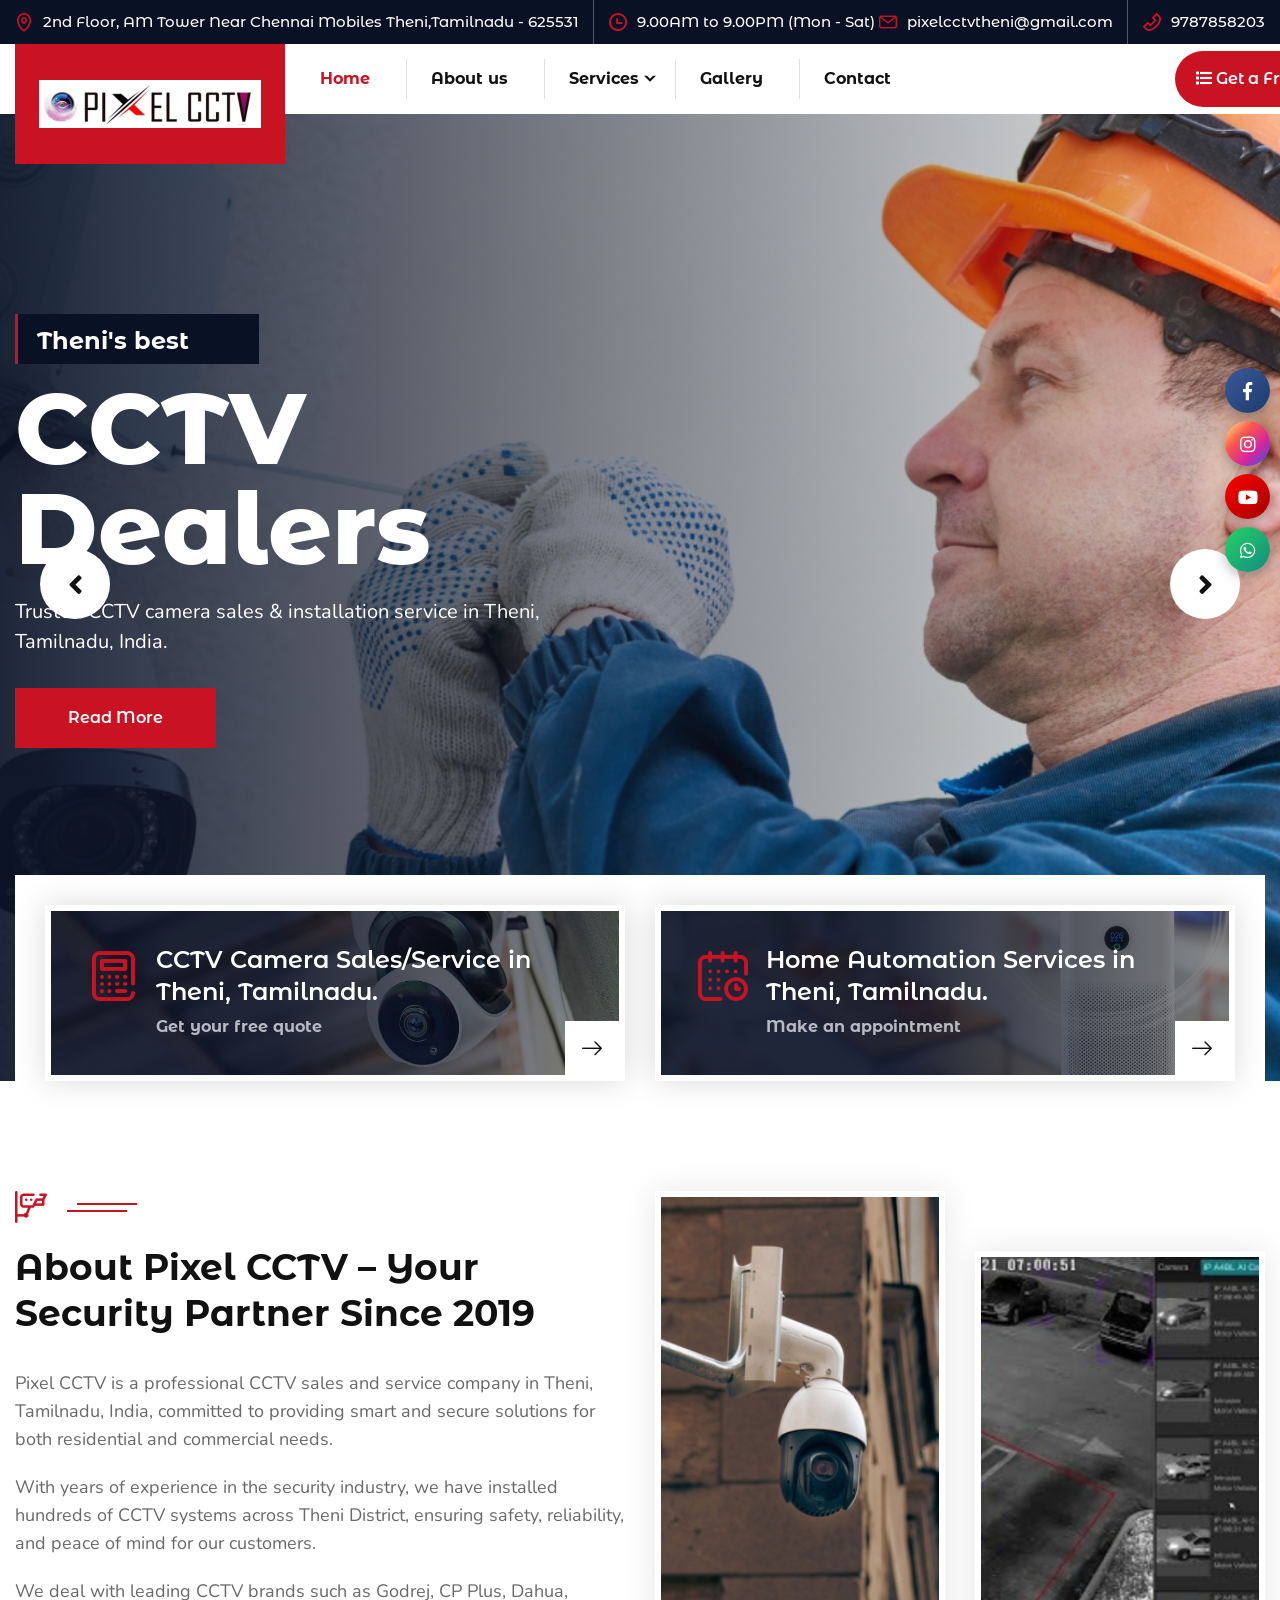
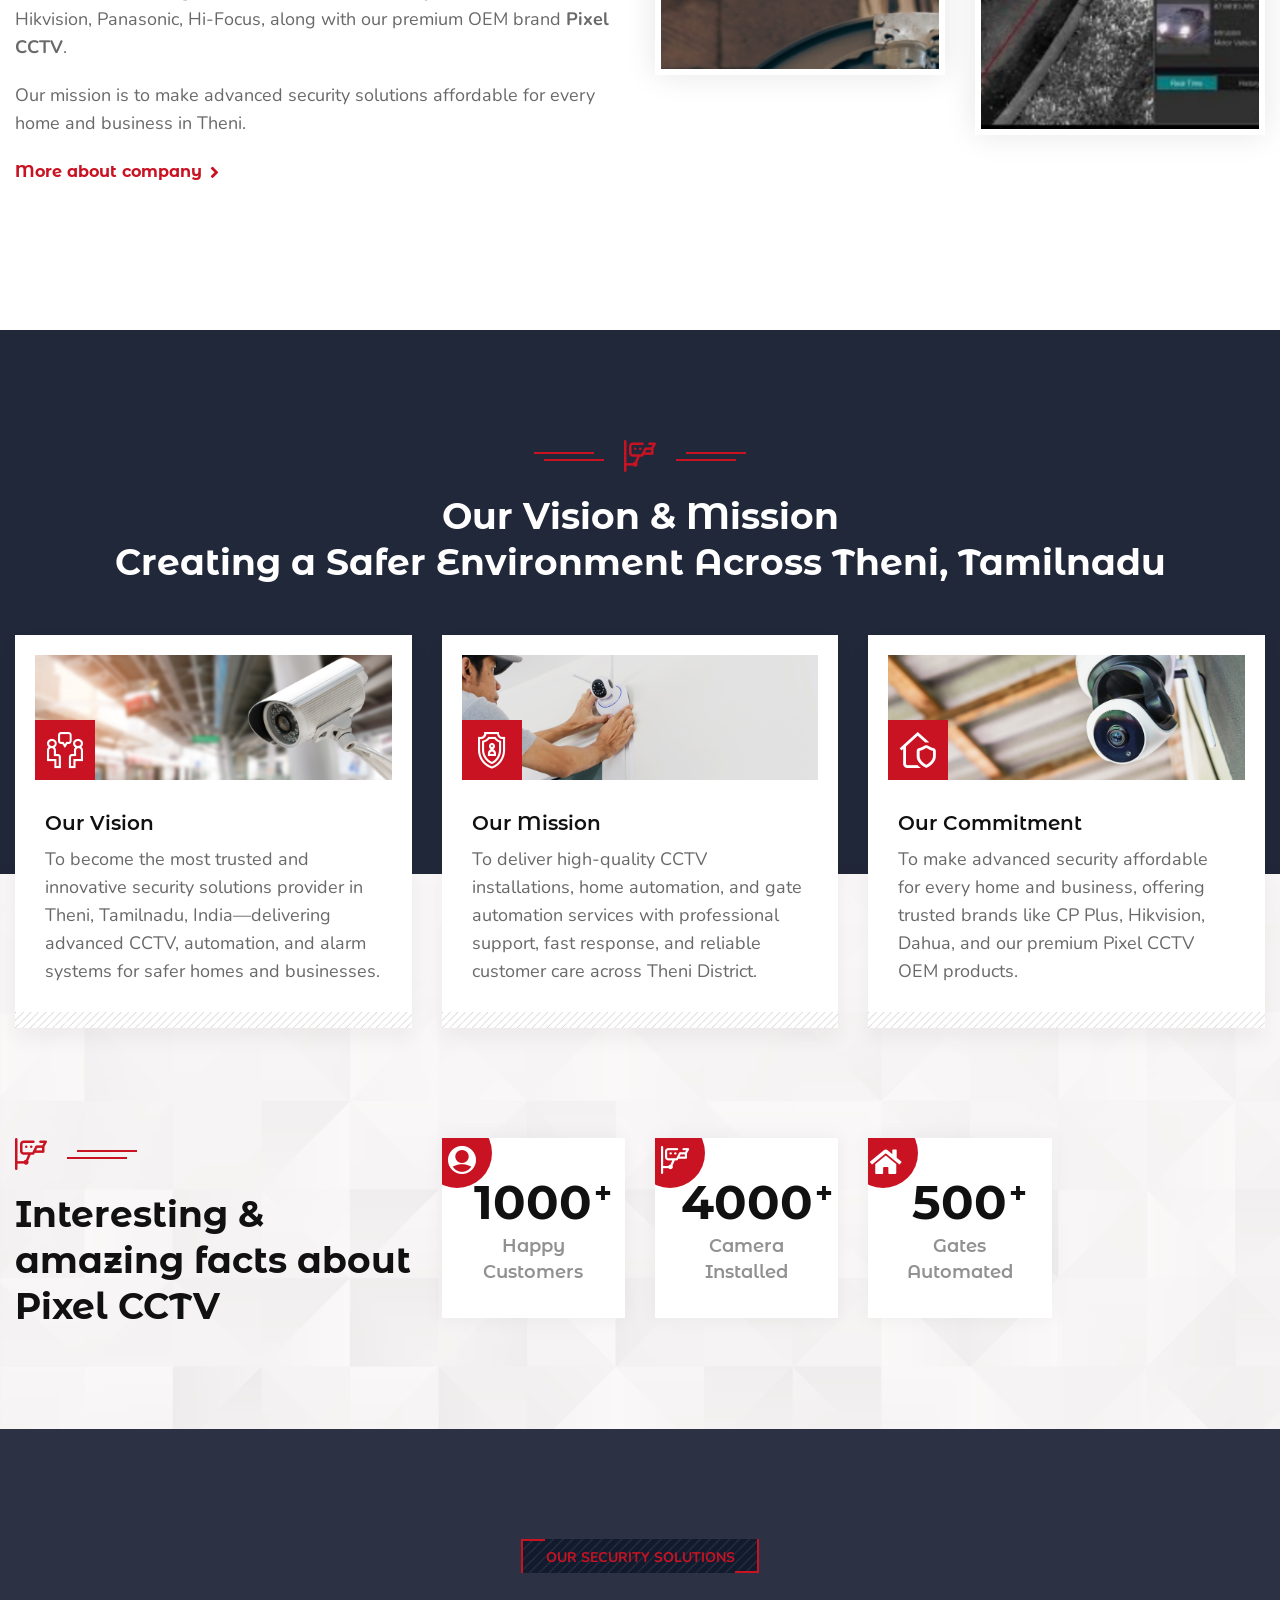
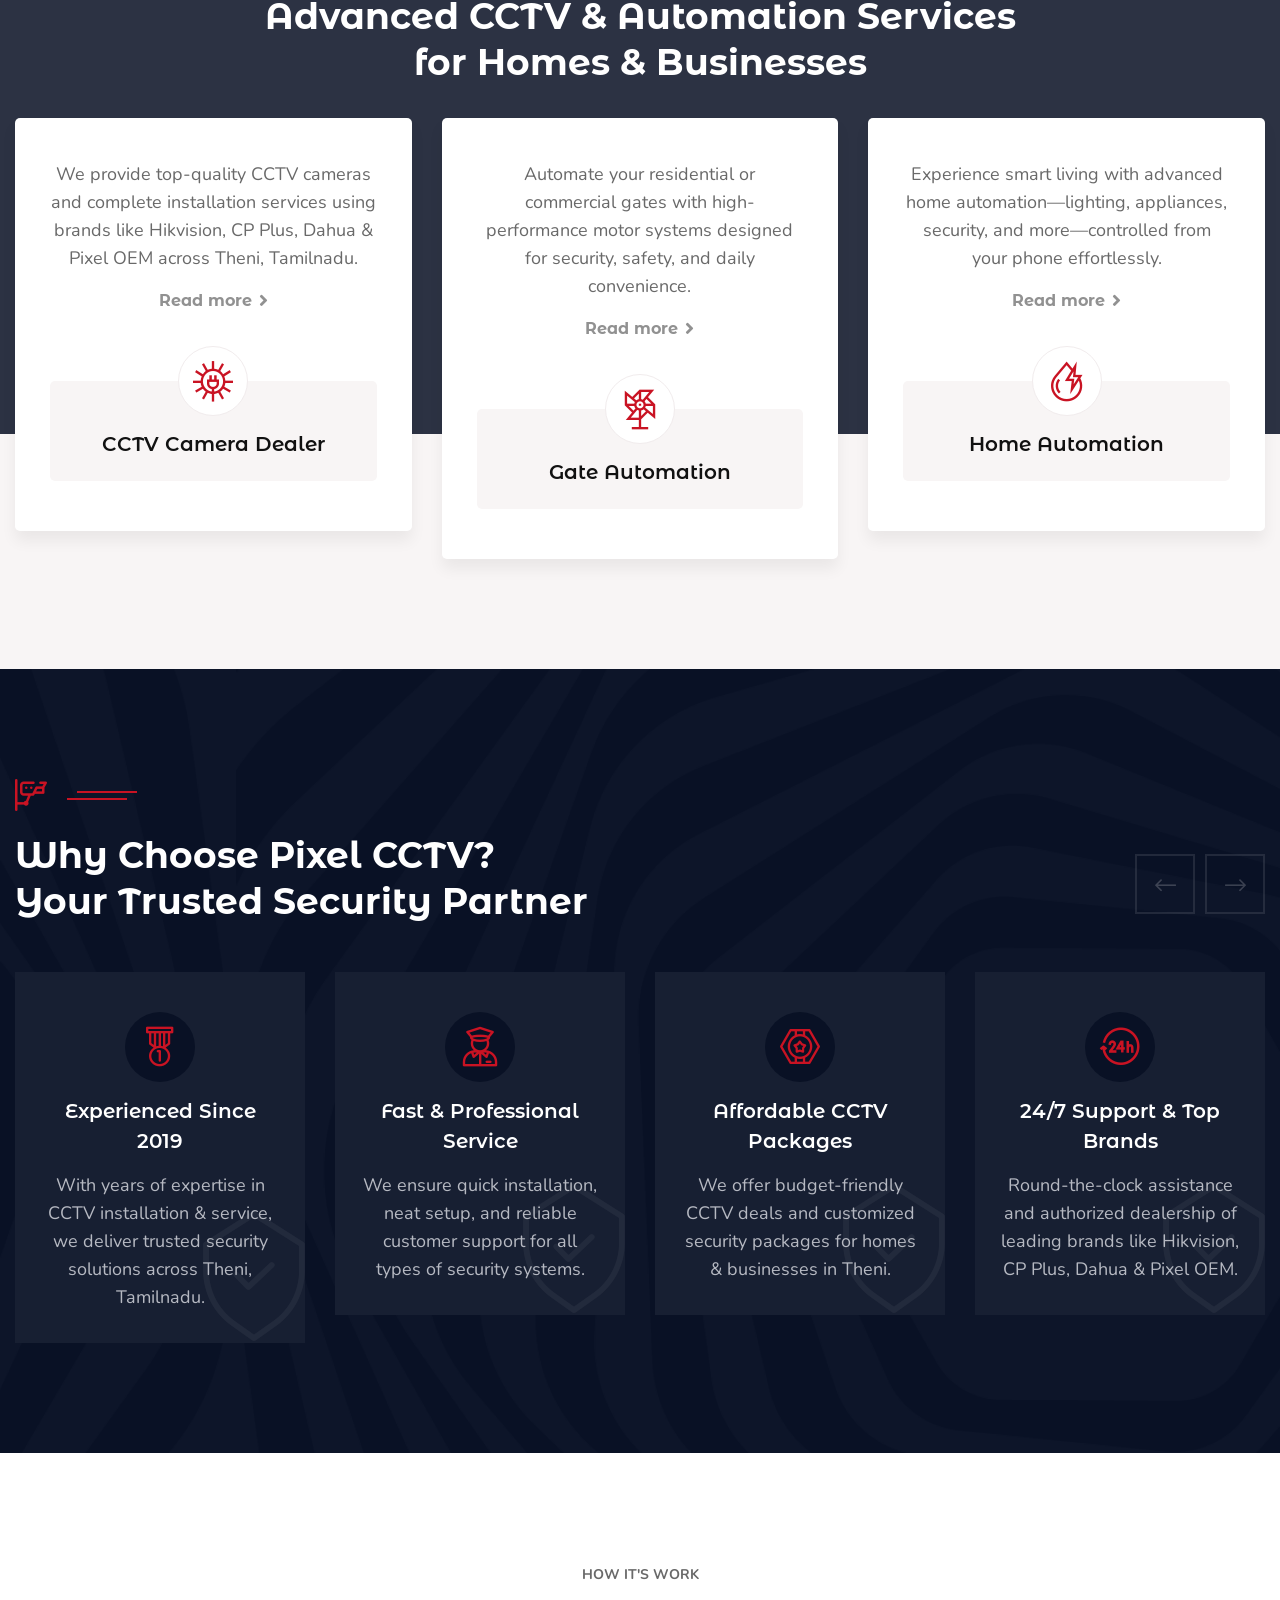
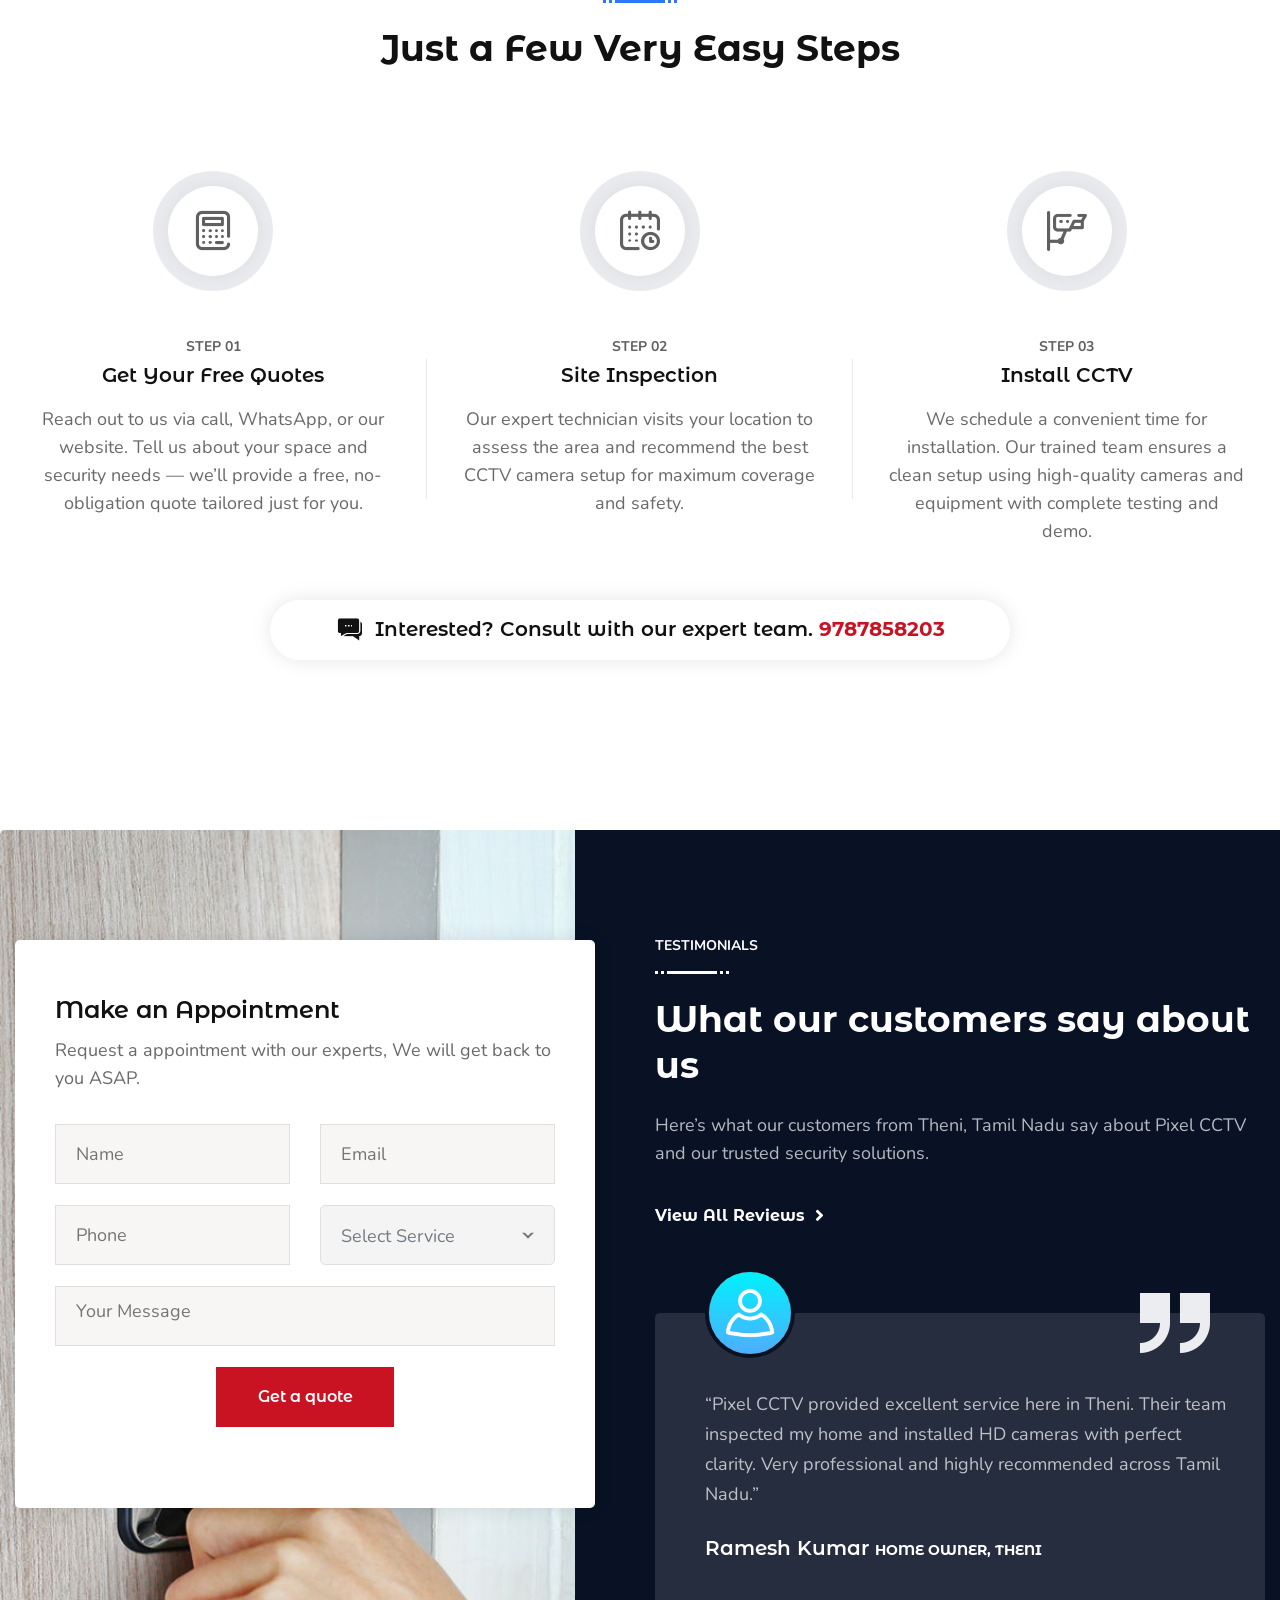
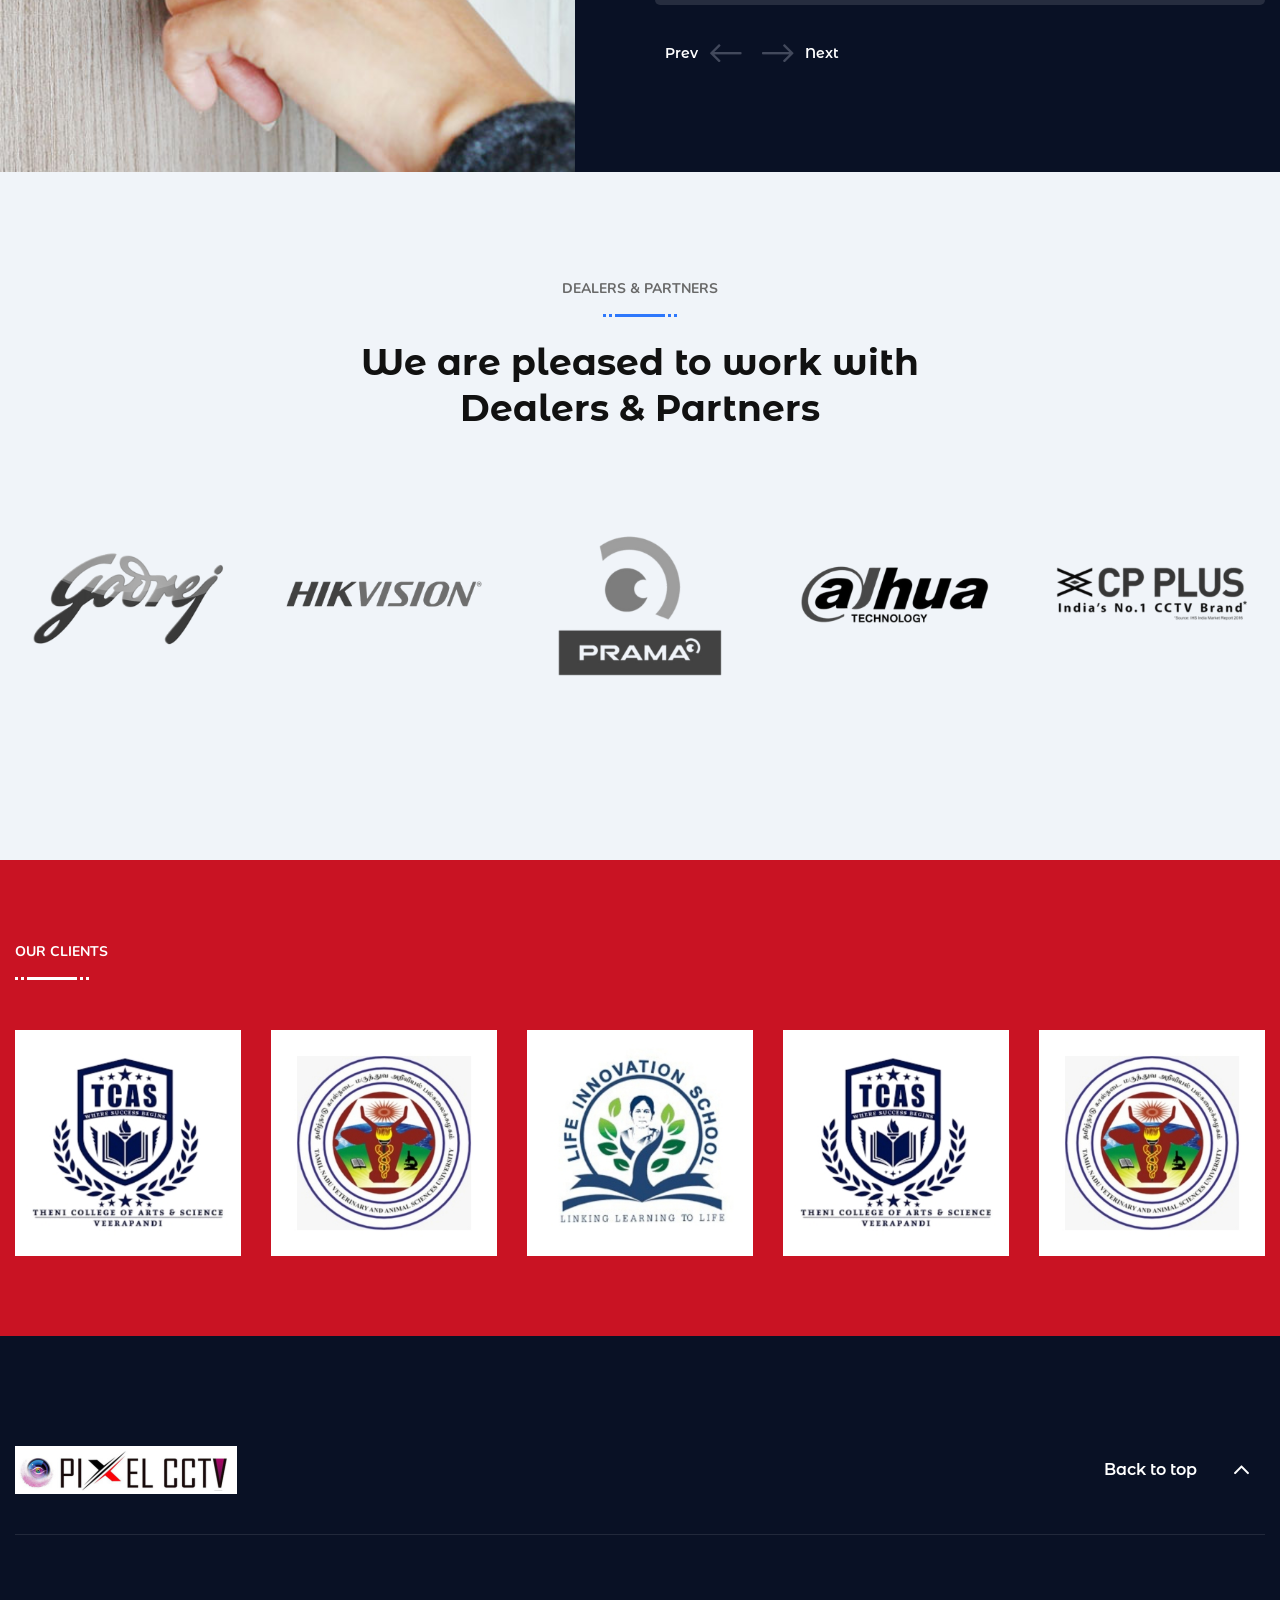
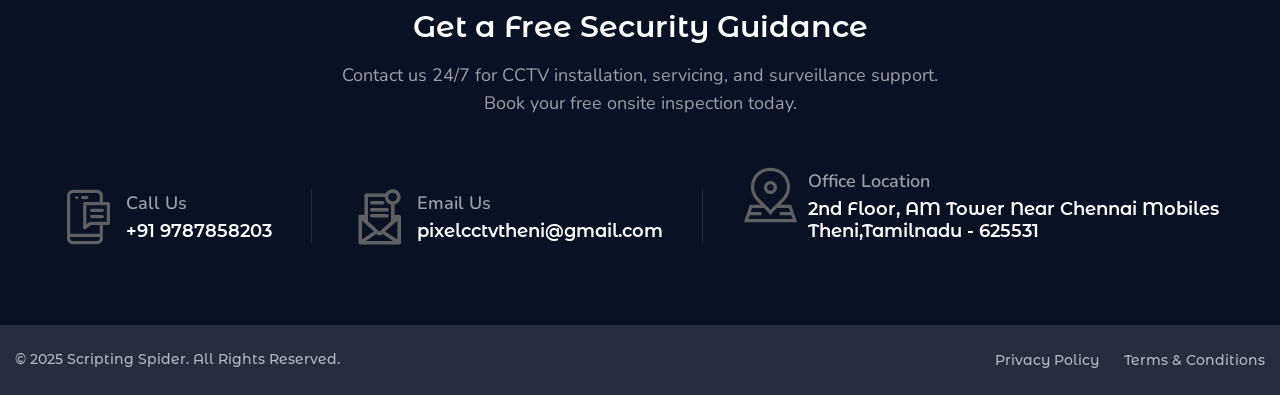
==== commit 576acbf3: ":rocket: Continuous Deployment Check" ====
--- a/index.html
+++ b/index.html
@@ -169,7 +169,7 @@
                     <div class="auto-container">
                         <div class="content-box">
                             <h3>Theni's best</h3>
-                            <h2>CCTV Dealer</h2>
+                            <h2>CCTV Dealers</h2>
                             <p>Trusted CCTV camera sales & installation service in Theni, Tamilnadu, India.</p>
                             <div class="btn-box"><a href="#" class="theme-btn">Read More</a></div>
                         </div>
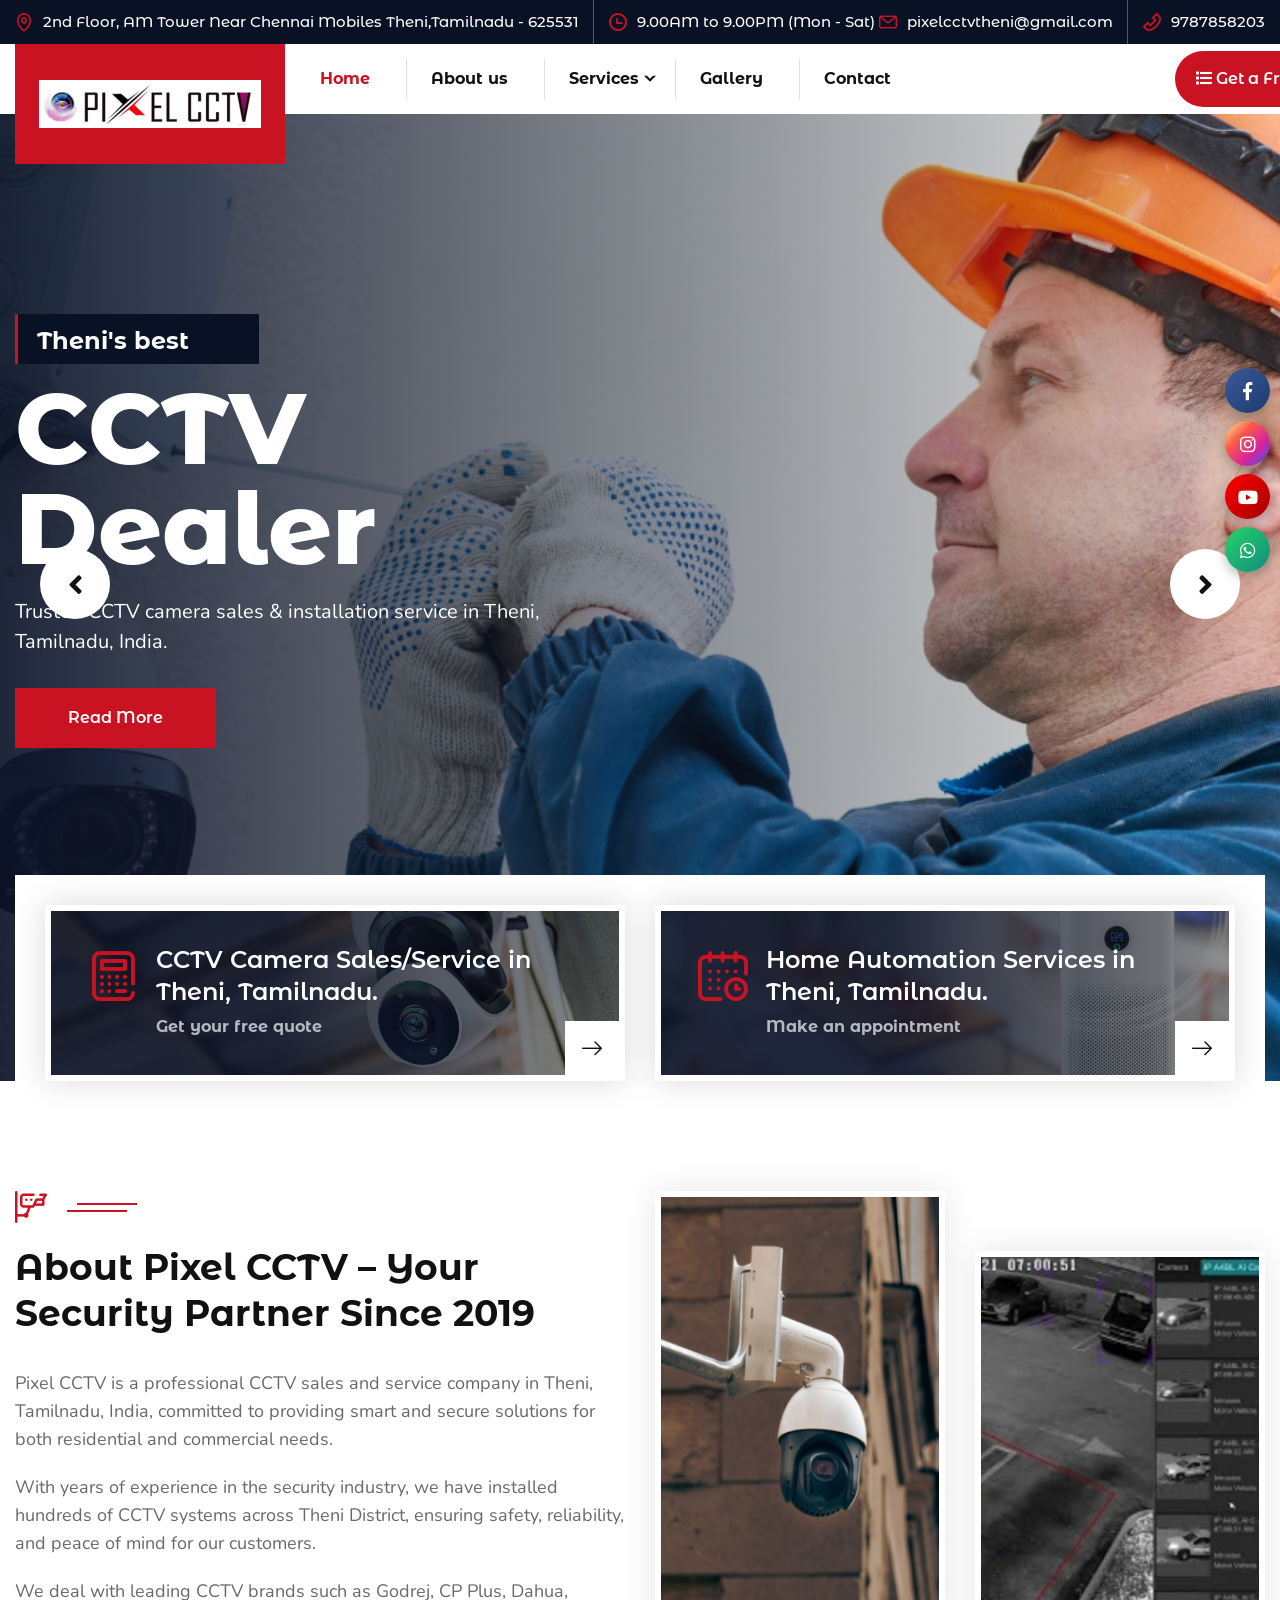
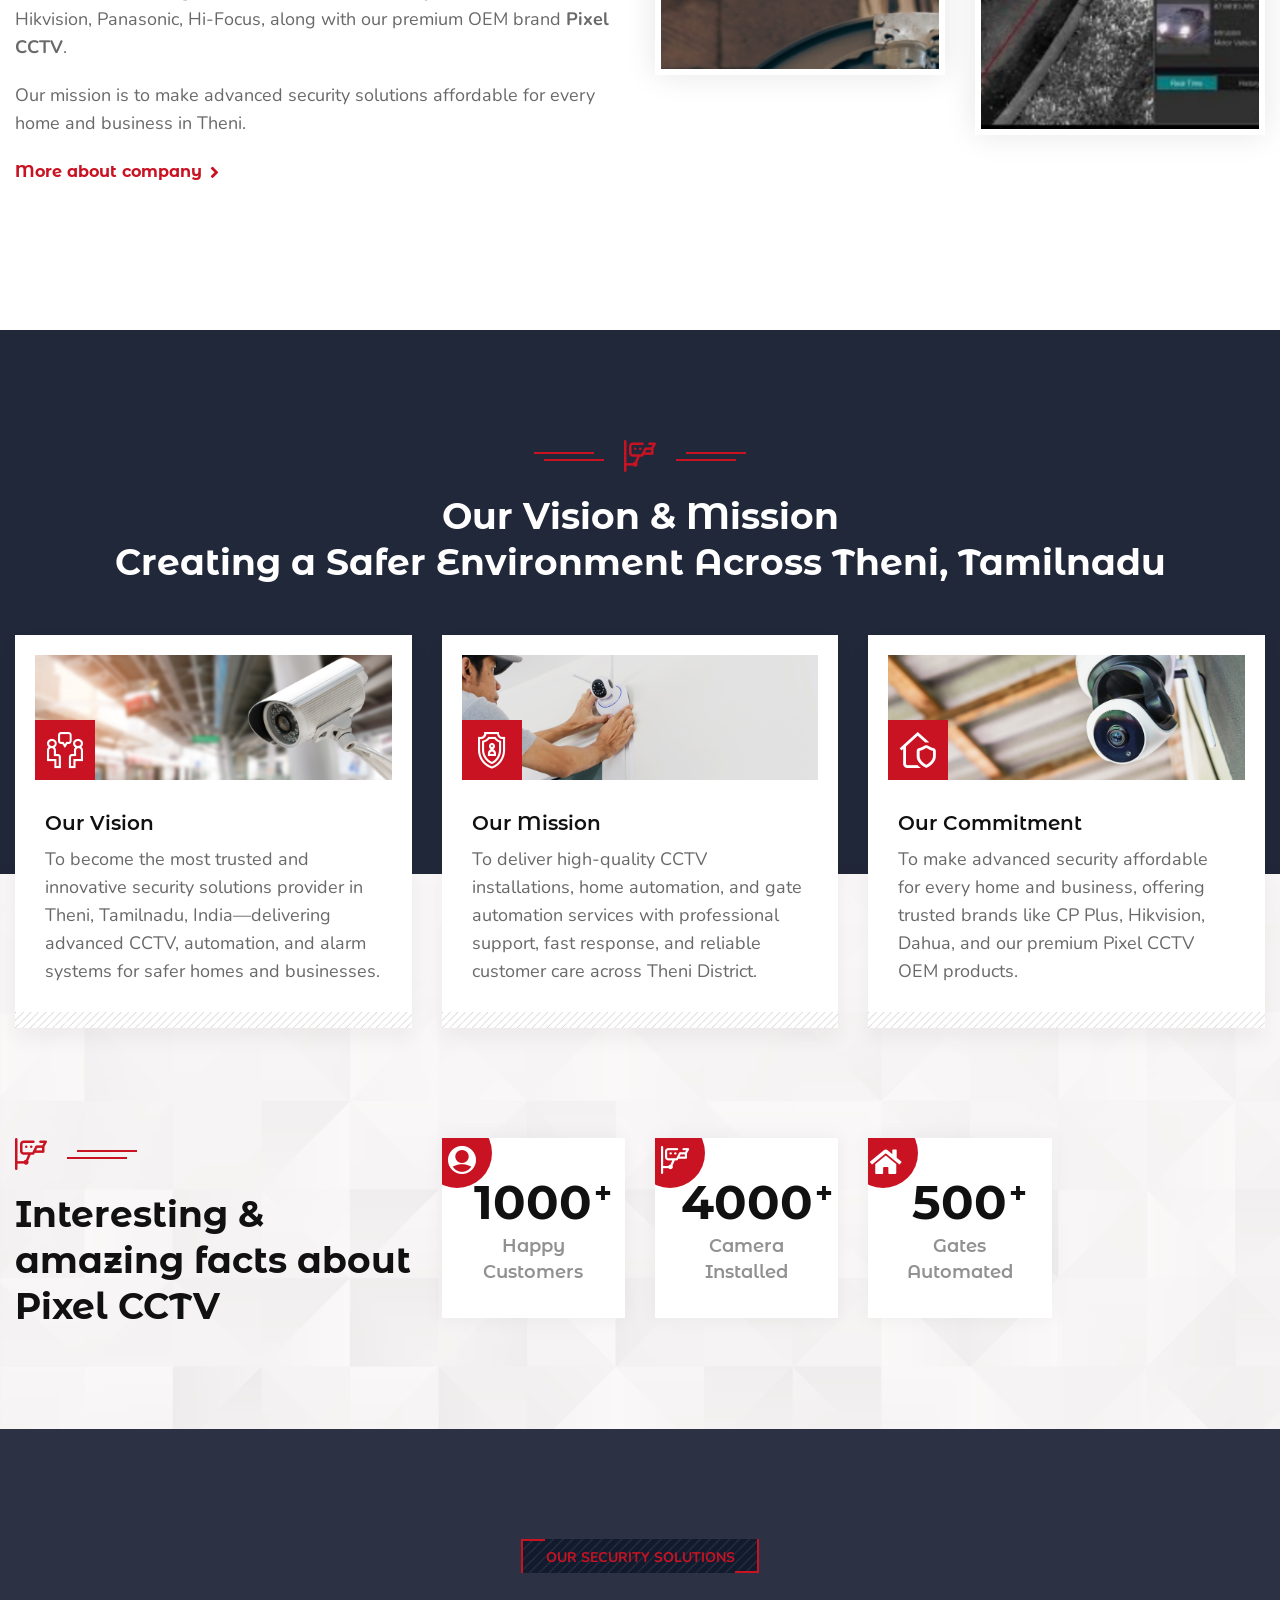
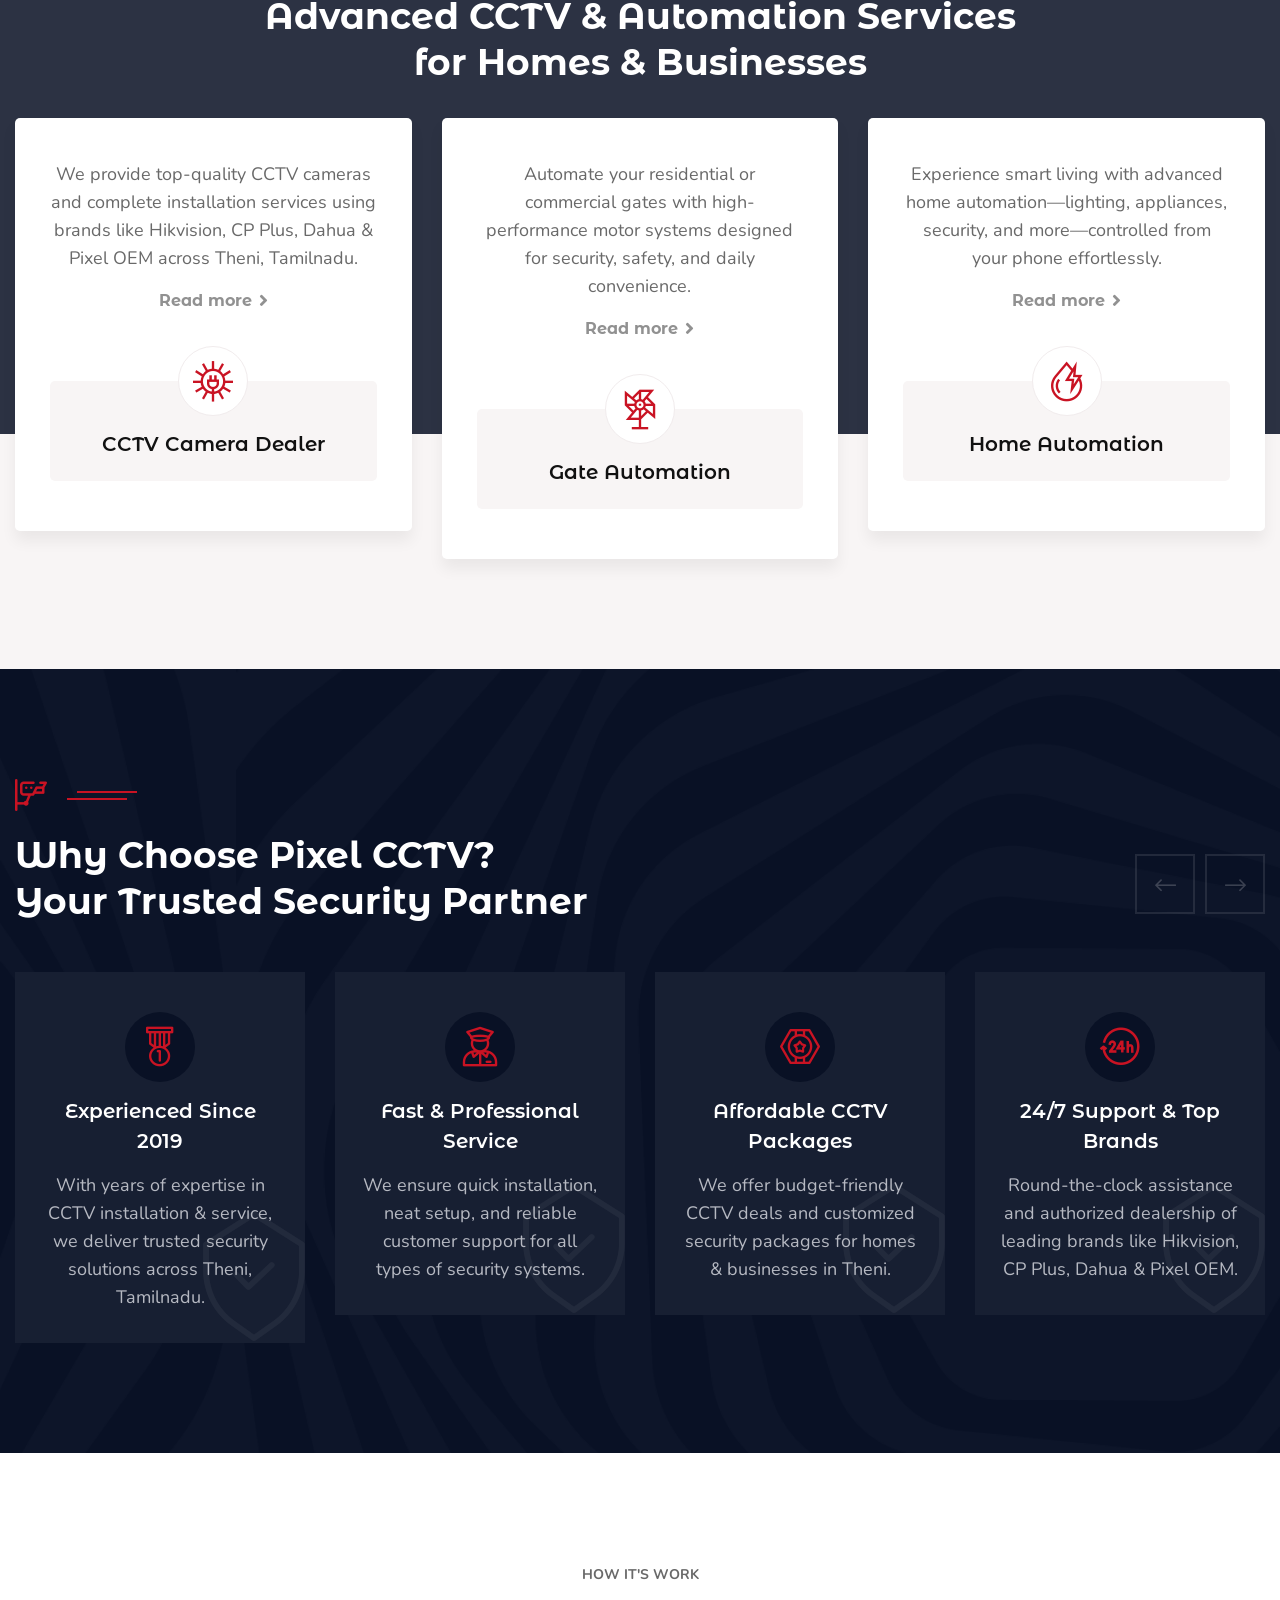
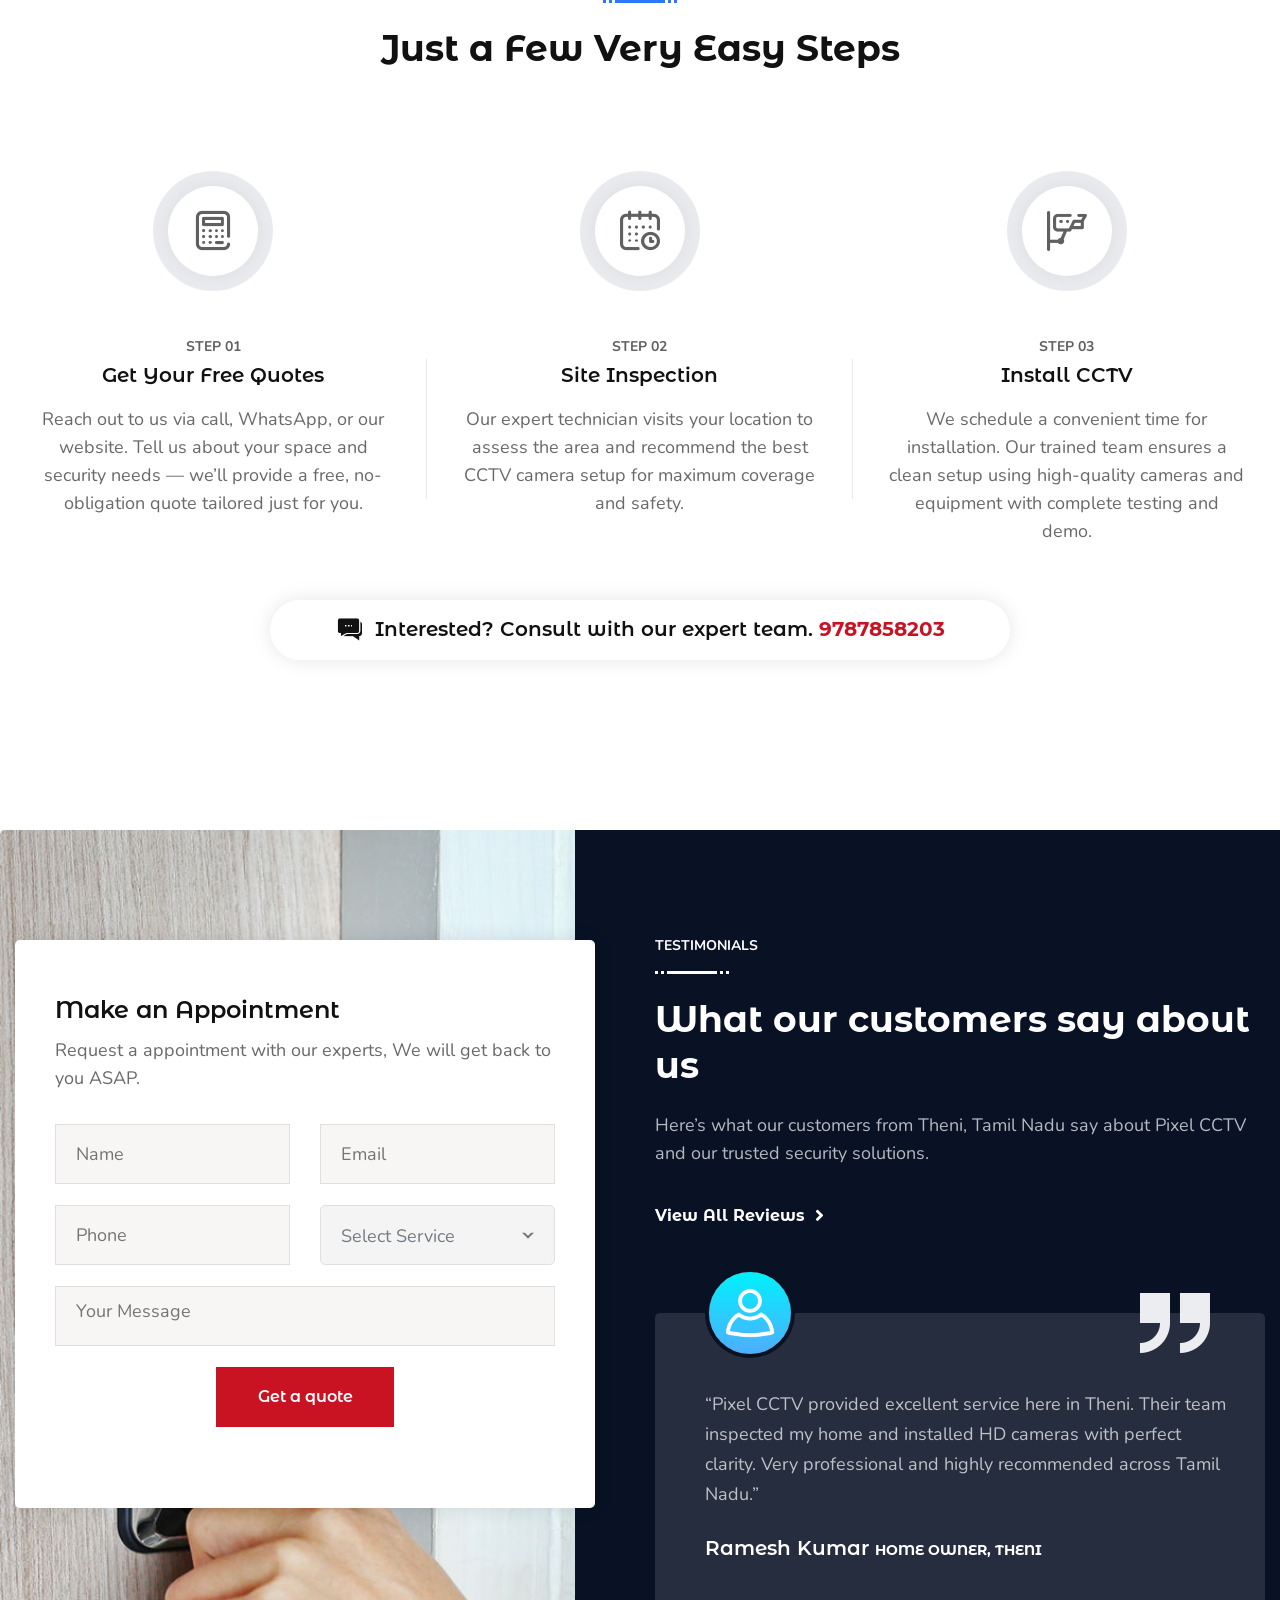
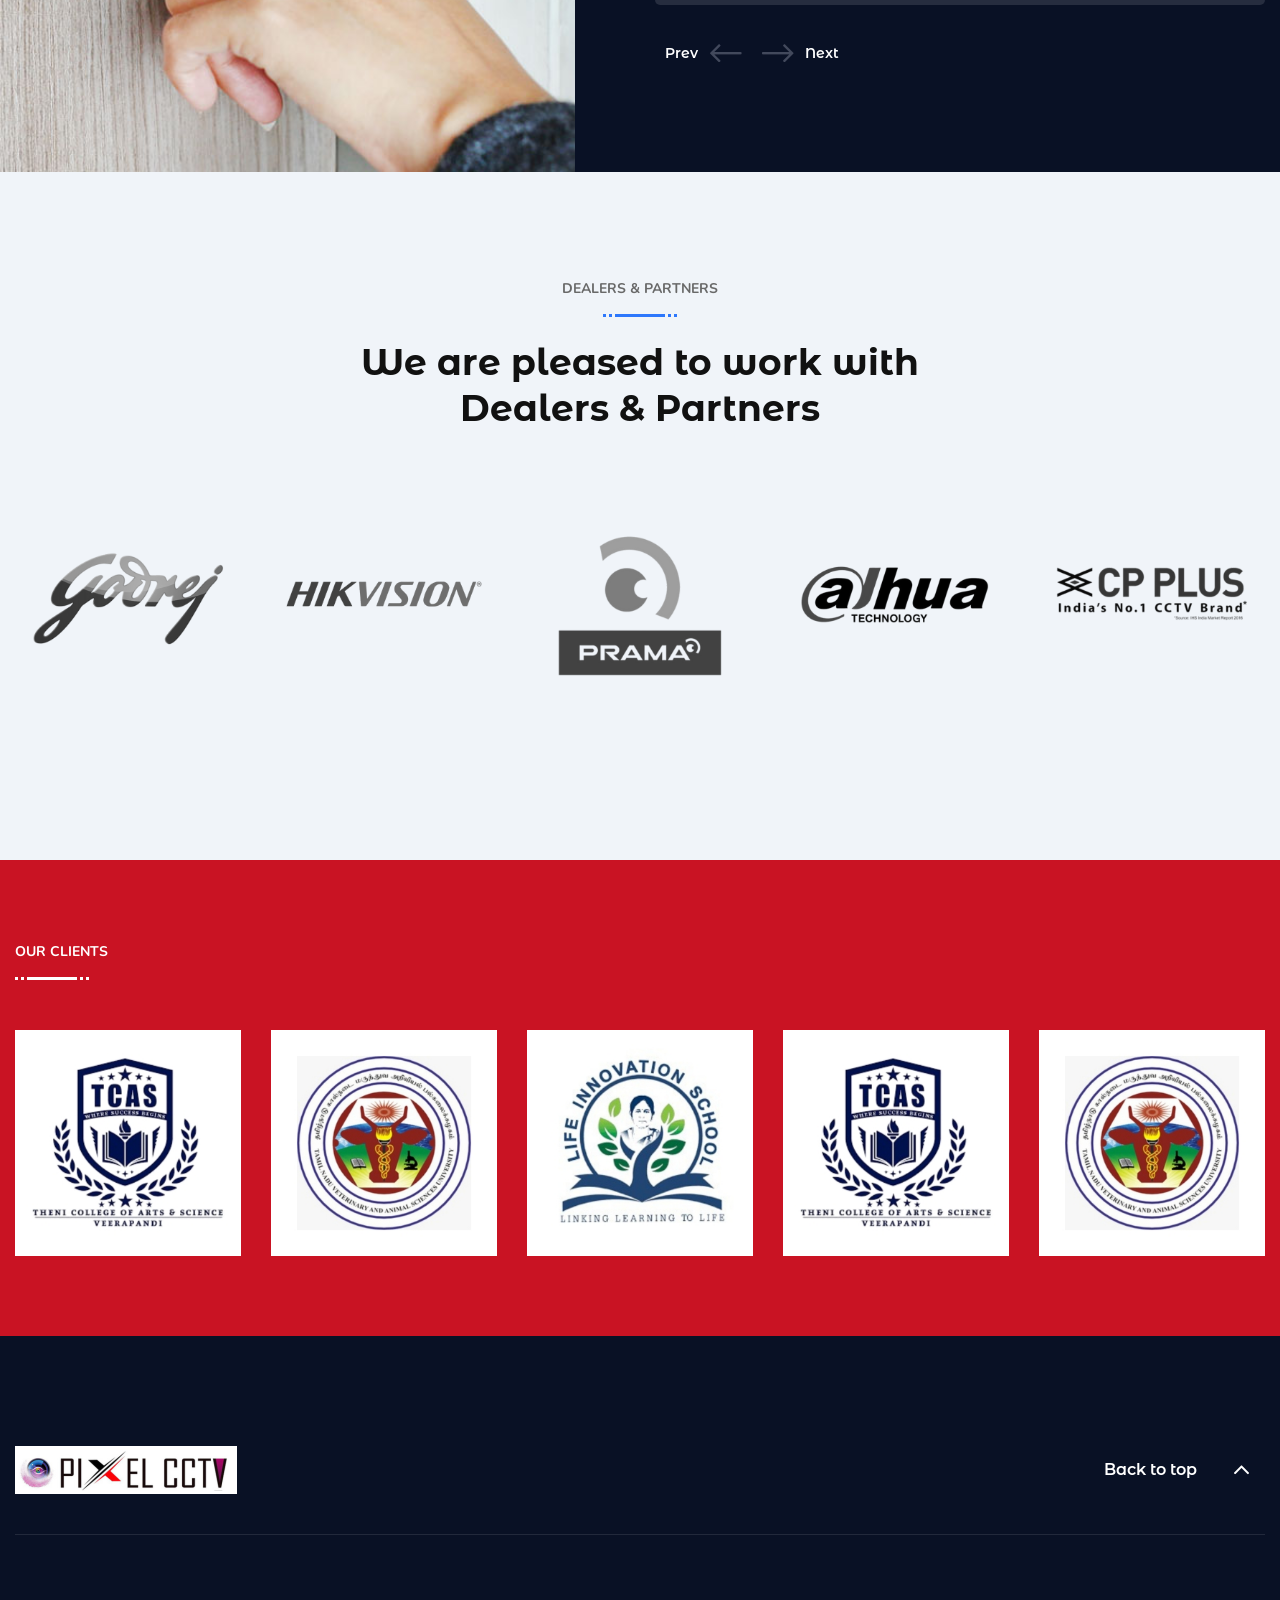
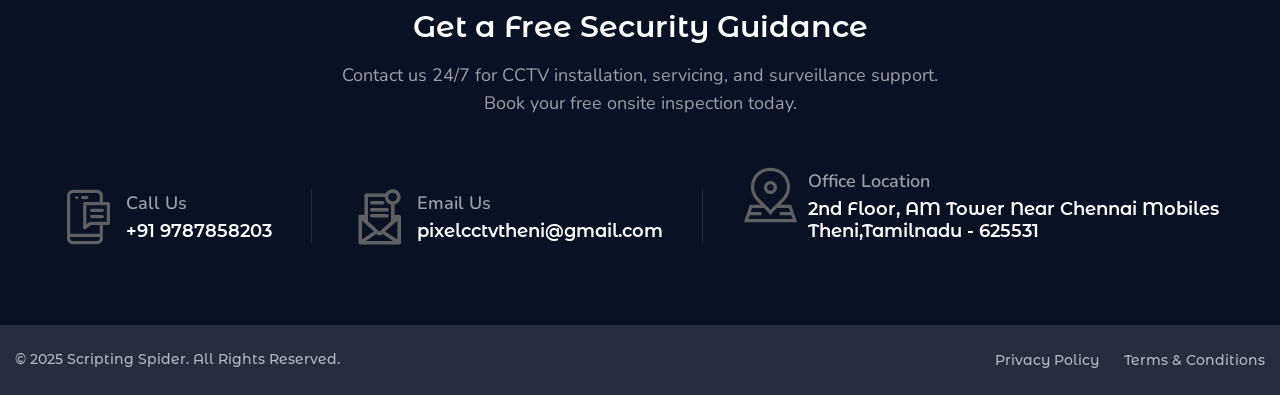
==== commit 6b9b263b: ":rocket: Continuous Deployment Check" ====
--- a/index.html
+++ b/index.html
@@ -169,7 +169,7 @@
                     <div class="auto-container">
                         <div class="content-box">
                             <h3>Theni's best</h3>
-                            <h2>CCTV Dealers</h2>
+                            <h2>CCTV Dealer</h2>
                             <p>Trusted CCTV camera sales & installation service in Theni, Tamilnadu, India.</p>
                             <div class="btn-box"><a href="#" class="theme-btn">Read More</a></div>
                         </div>
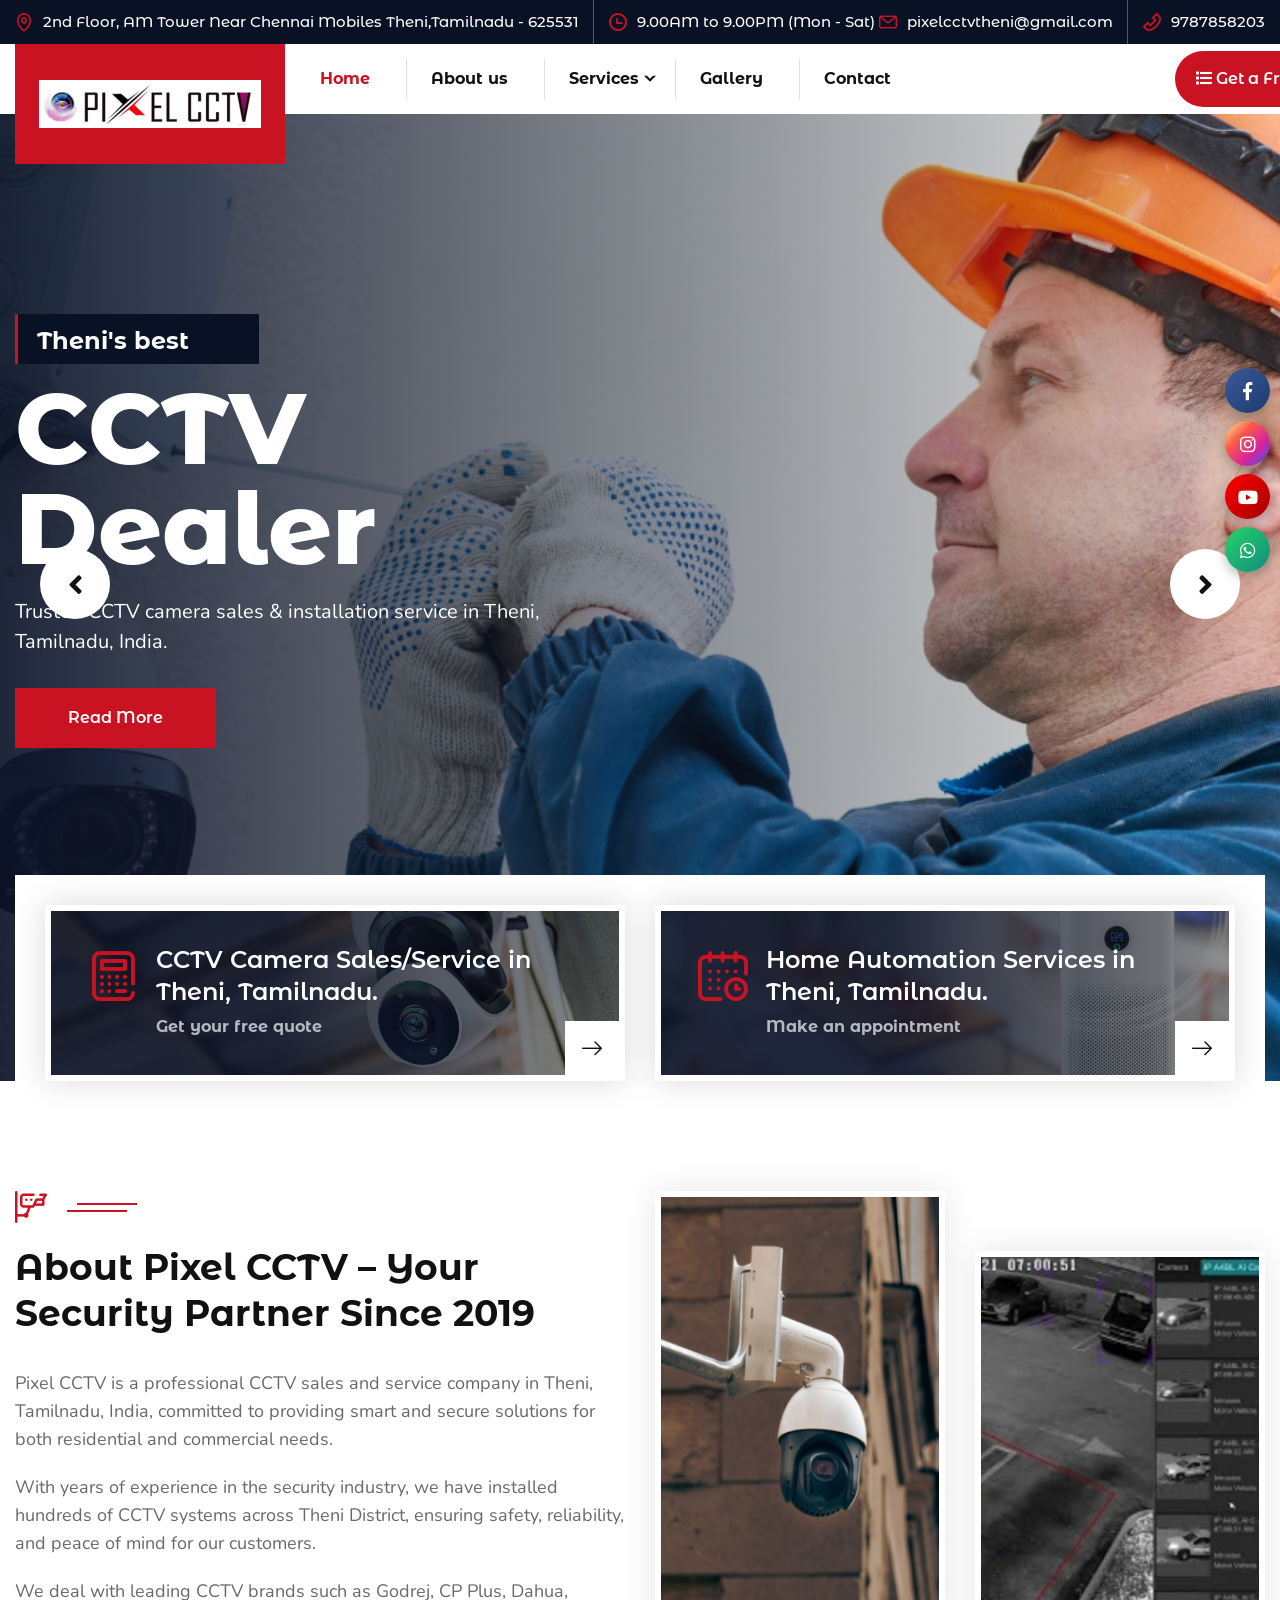
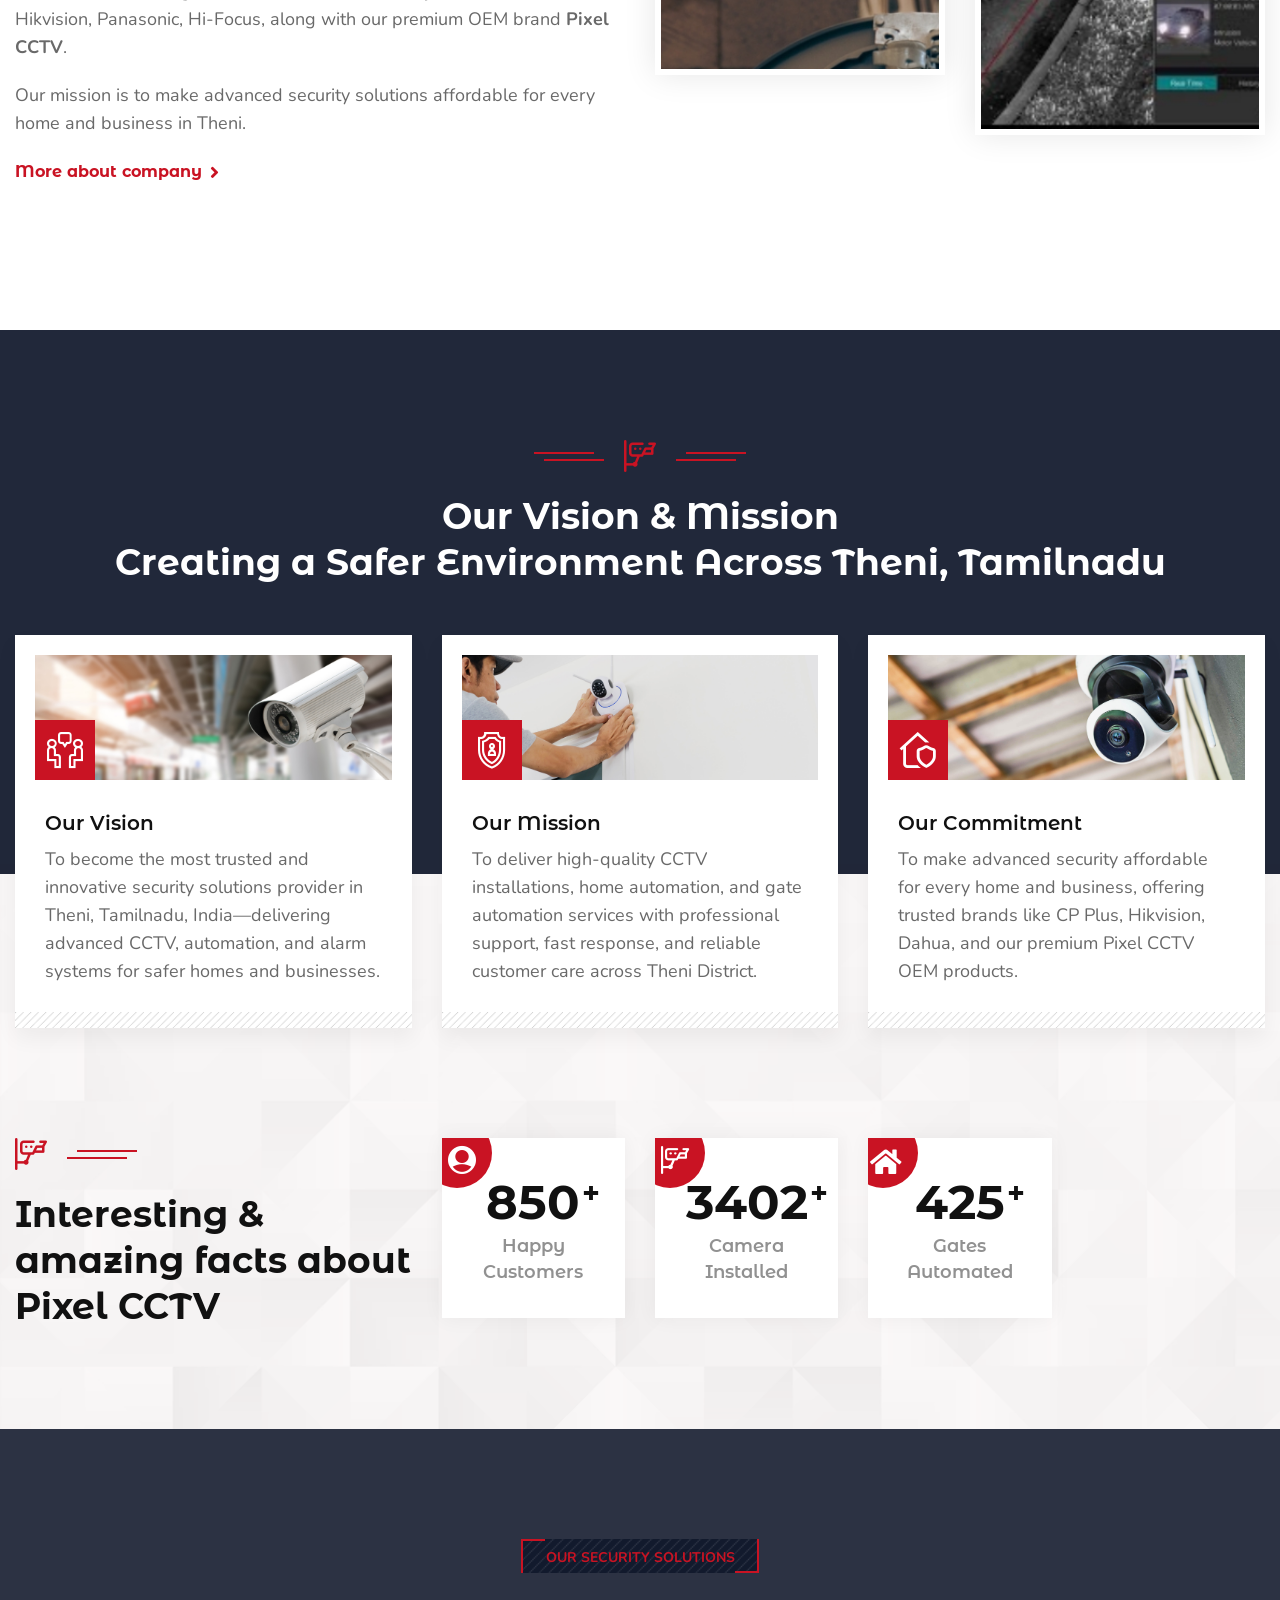
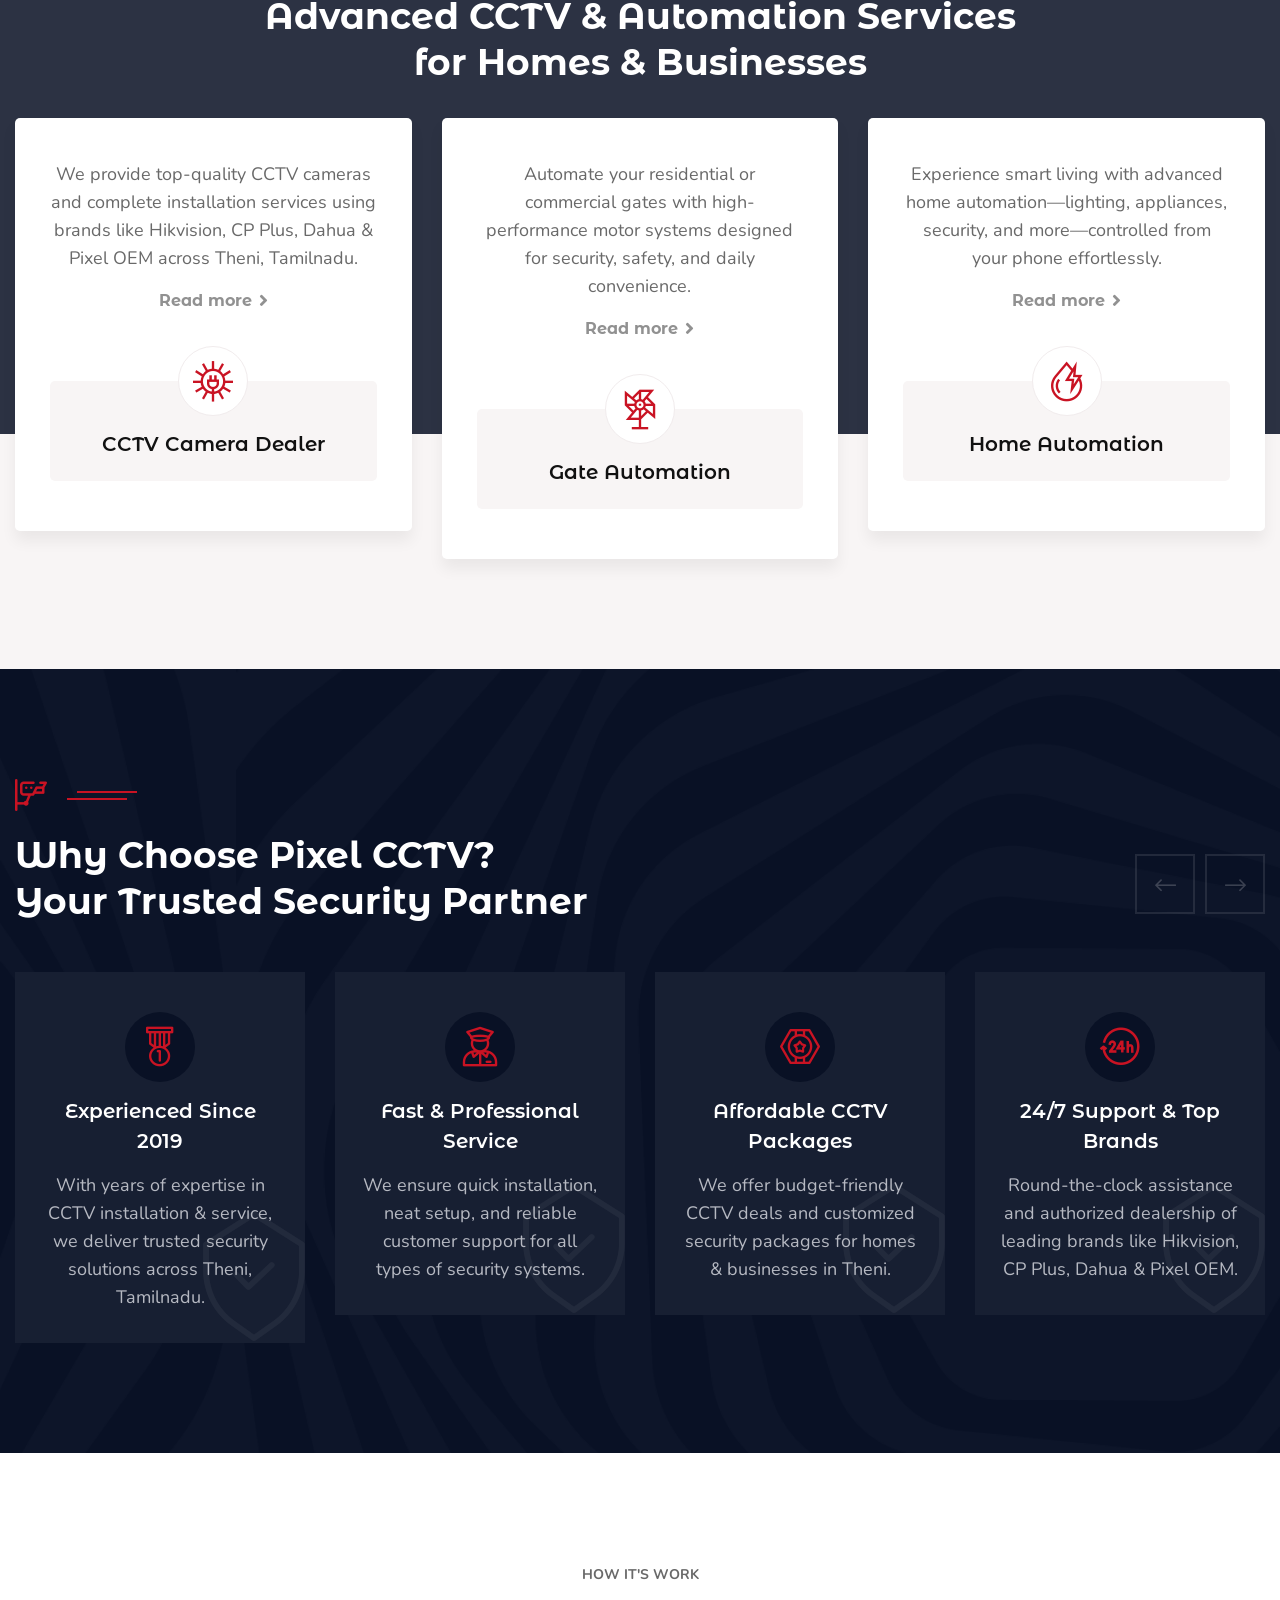
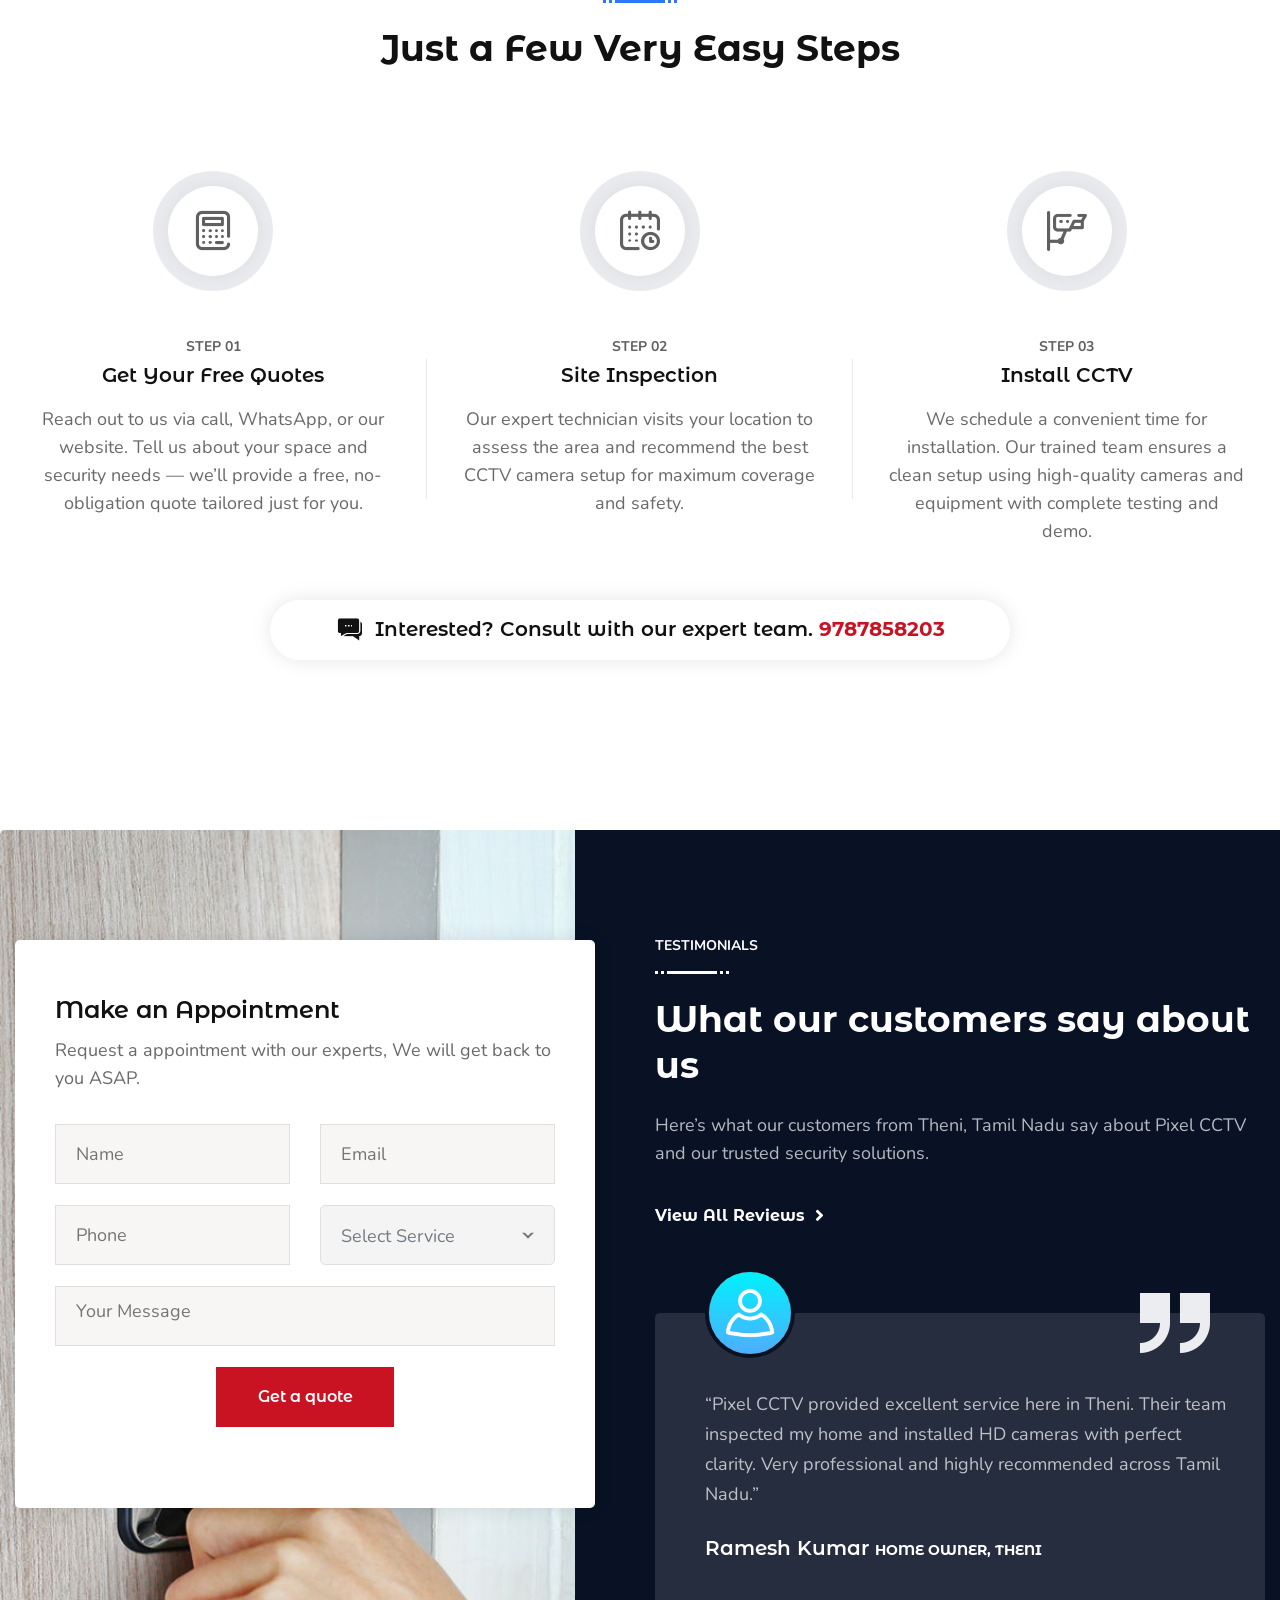
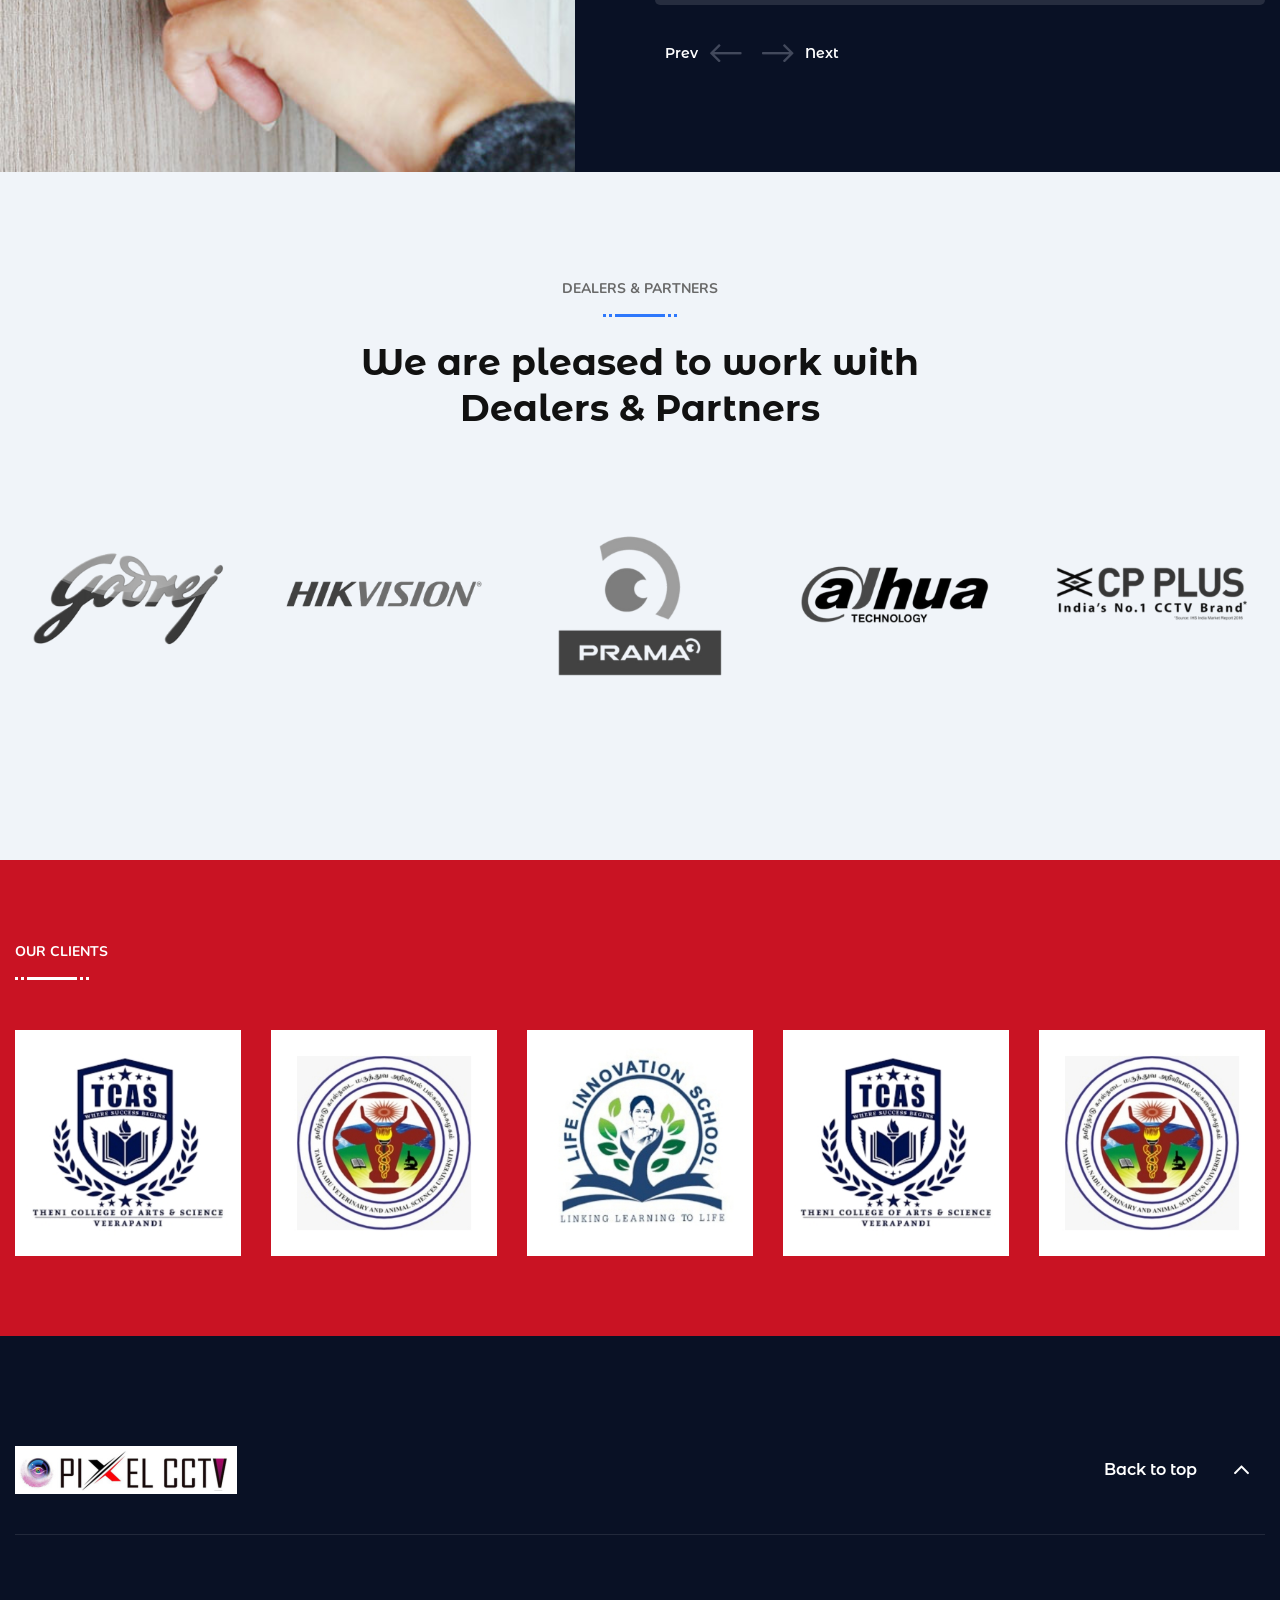
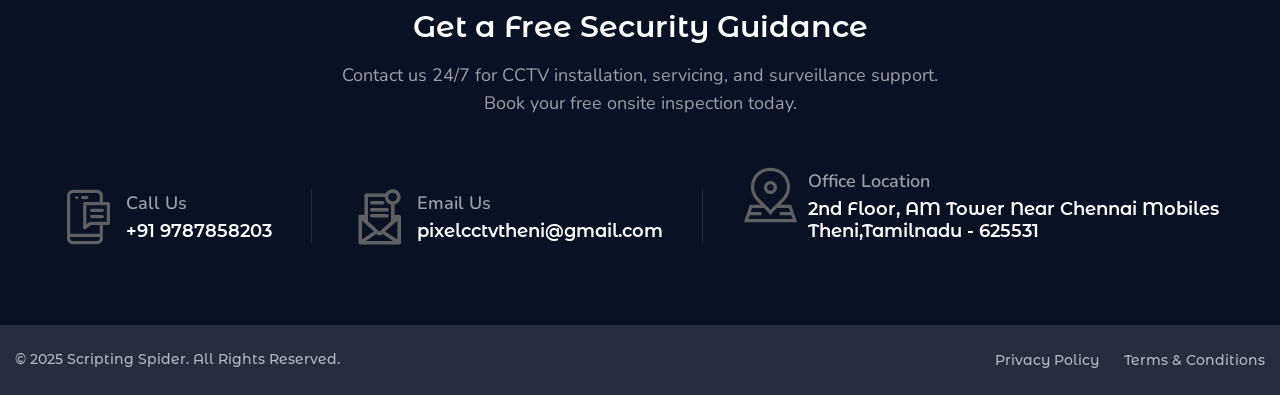
==== commit 4246c7f1: ":rocket: Continuous Deployment Check" ====
--- a/index.html
+++ b/index.html
@@ -6,7 +6,7 @@
     <meta http-equiv="X-UA-Compatible" content="IE=edge">
     <meta name="viewport" content="width=device-width, initial-scale=1.0, maximum-scale=1.0, user-scalable=0">
 
-    <title>Best CCTV Dealer in Theni | Pixel CCTV | Security & Automation in Tamil Nadu</title>
+    <title>Best CCTV Dealers in Theni | Pixel CCTV | Security & Automation in Tamil Nadu</title>
     <meta name="description" content="Pixel CCTV is the best CCTV dealer in Theni, Tamil Nadu, offering CCTV installation, gate automation, home automation, and burglar alarm systems. Trusted security experts with premium brands and professional service.">
     <meta name="keywords" content="best cctv dealer theni, pixel cctv theni, cctv installation tamilnadu, best security systems theni, home automation tamil nadu, gate automation tamilnadu, burglar alarm theni, hikvision dealer theni, cp plus dealer theni">
     <meta name="robots" content="index, follow">
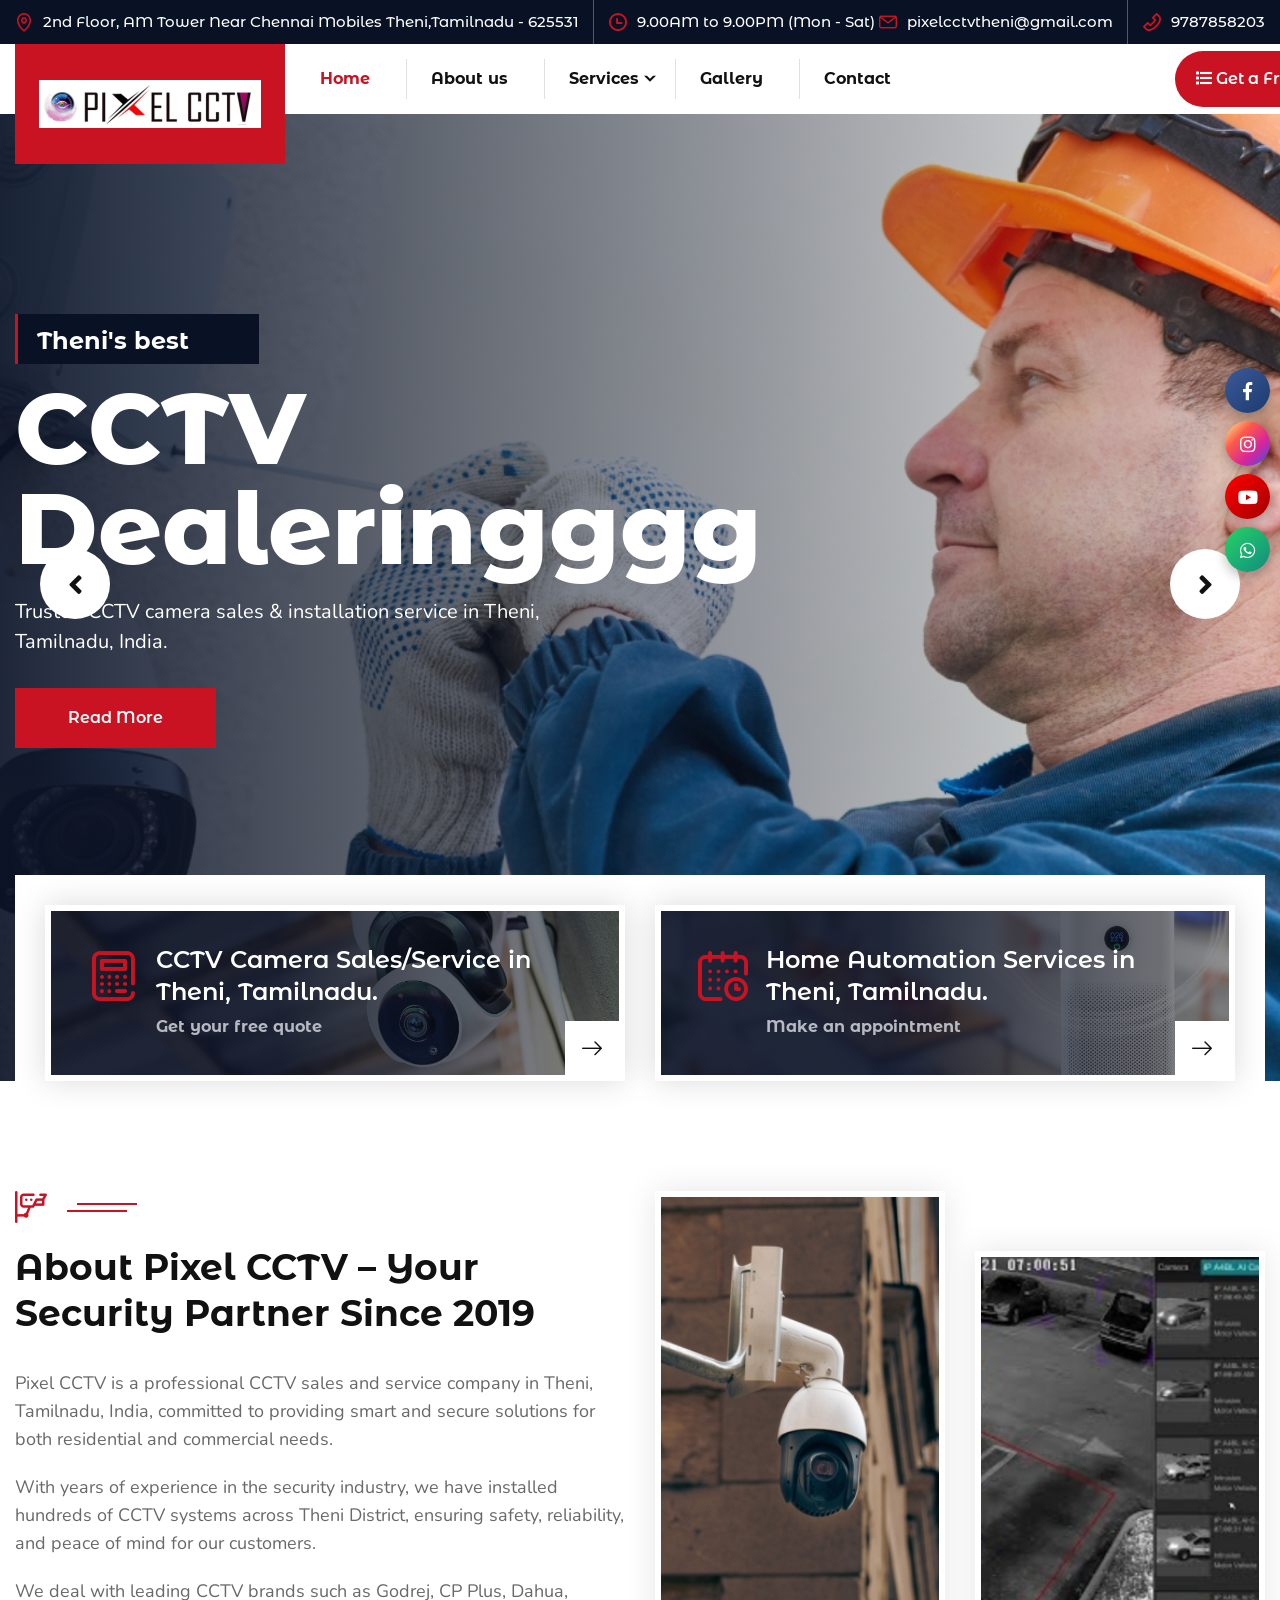
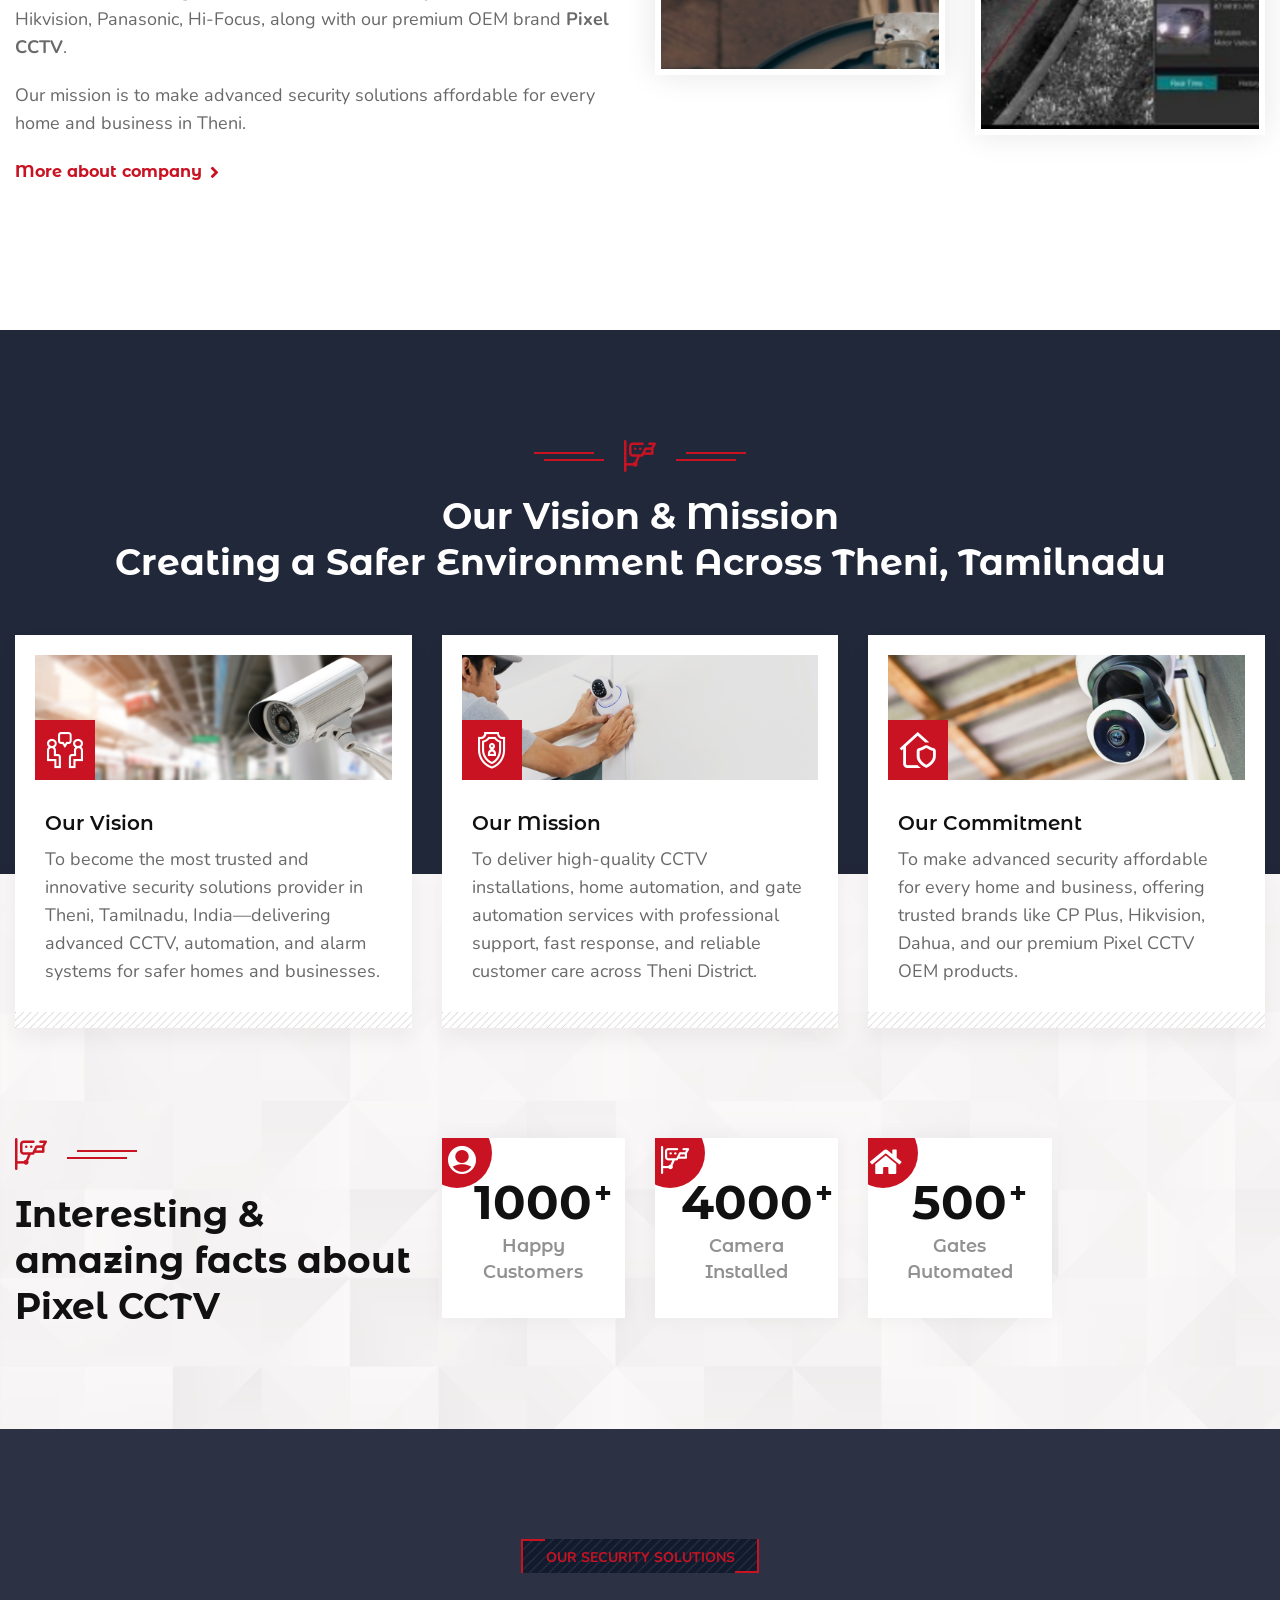
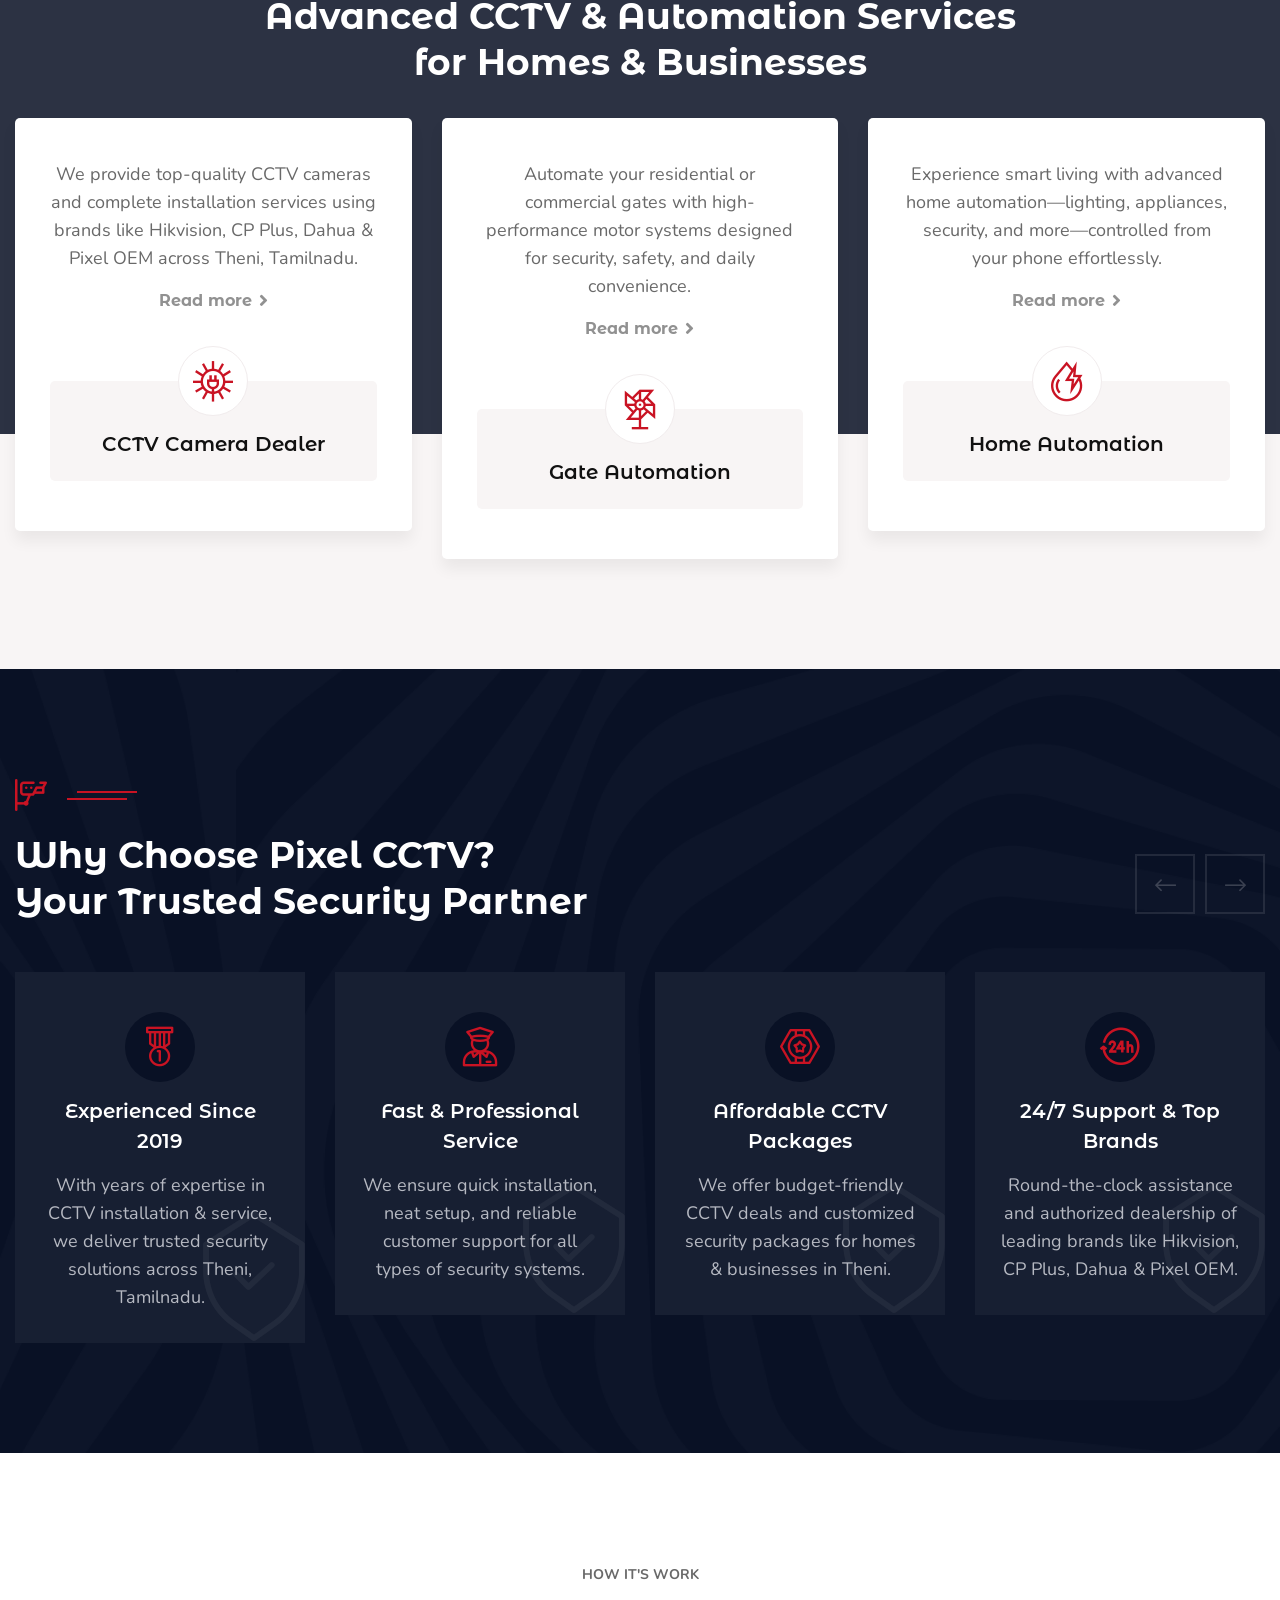
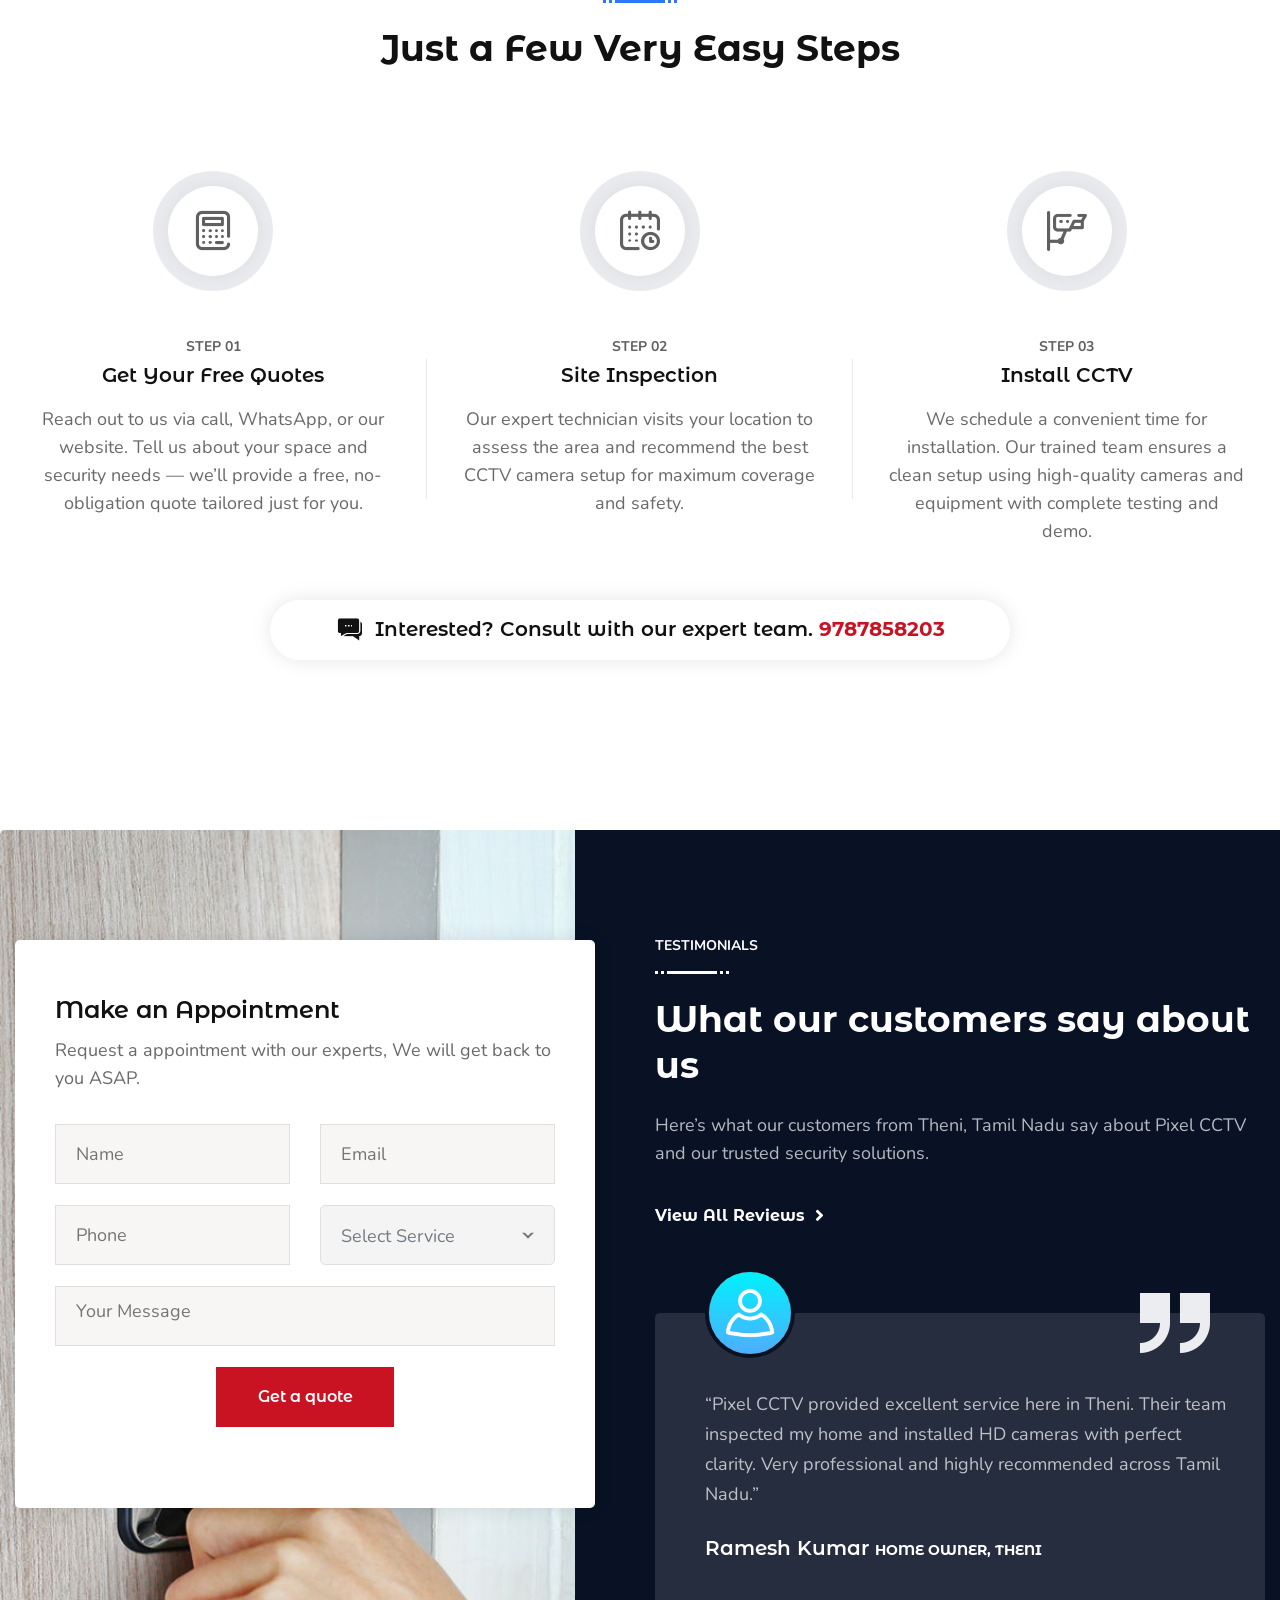
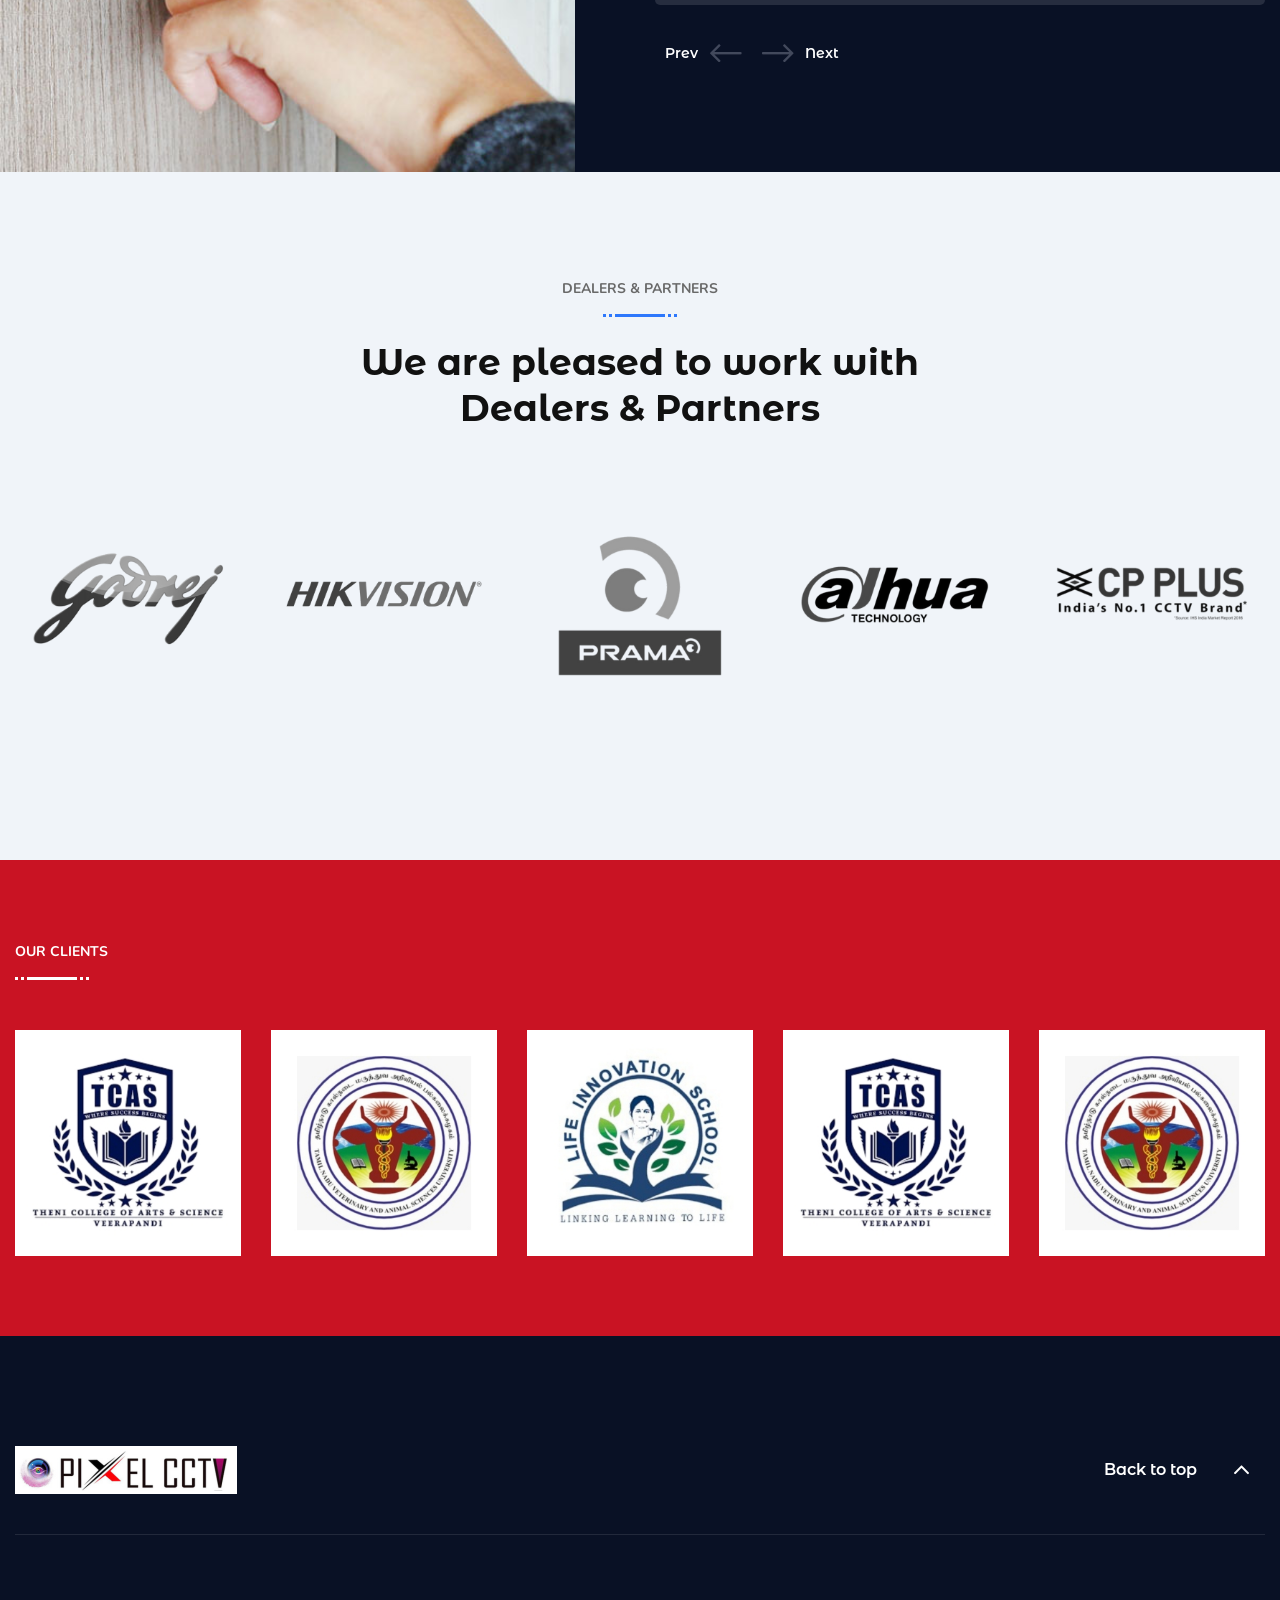
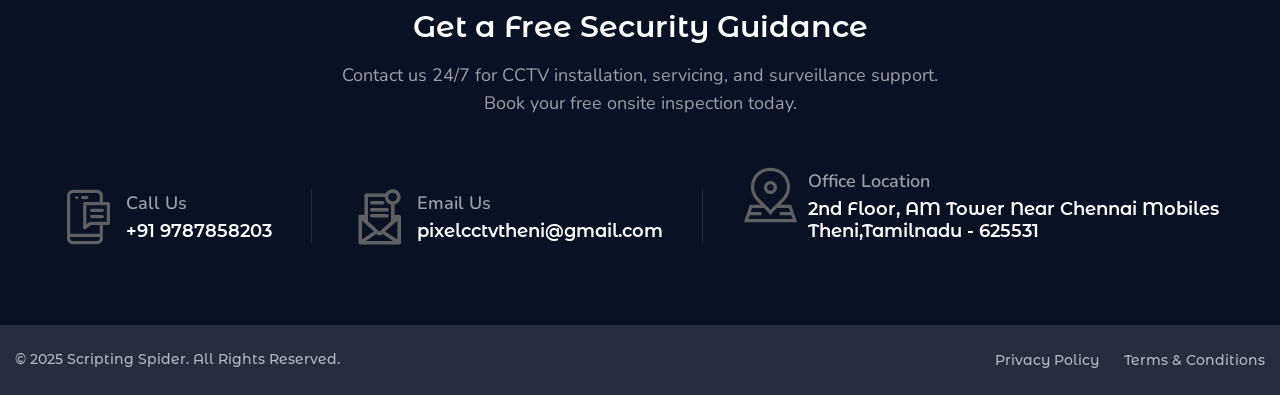
==== commit 3df92c52: ":rocket: Continuous Deployment Check" ====
--- a/index.html
+++ b/index.html
@@ -6,7 +6,7 @@
     <meta http-equiv="X-UA-Compatible" content="IE=edge">
     <meta name="viewport" content="width=device-width, initial-scale=1.0, maximum-scale=1.0, user-scalable=0">
 
-    <title>Best CCTV Dealers in Theni | Pixel CCTV | Security & Automation in Tamil Nadu</title>
+    <title>Best CCTV Dealer in Theni | Pixel CCTV | Security & Automation in Tamil Nadu</title>
     <meta name="description" content="Pixel CCTV is the best CCTV dealer in Theni, Tamil Nadu, offering CCTV installation, gate automation, home automation, and burglar alarm systems. Trusted security experts with premium brands and professional service.">
     <meta name="keywords" content="best cctv dealer theni, pixel cctv theni, cctv installation tamilnadu, best security systems theni, home automation tamil nadu, gate automation tamilnadu, burglar alarm theni, hikvision dealer theni, cp plus dealer theni">
     <meta name="robots" content="index, follow">
@@ -169,7 +169,7 @@
                     <div class="auto-container">
                         <div class="content-box">
                             <h3>Theni's best</h3>
-                            <h2>CCTV Dealer</h2>
+                            <h2>CCTV Dealeringggg</h2>
                             <p>Trusted CCTV camera sales & installation service in Theni, Tamilnadu, India.</p>
                             <div class="btn-box"><a href="#" class="theme-btn">Read More</a></div>
                         </div>
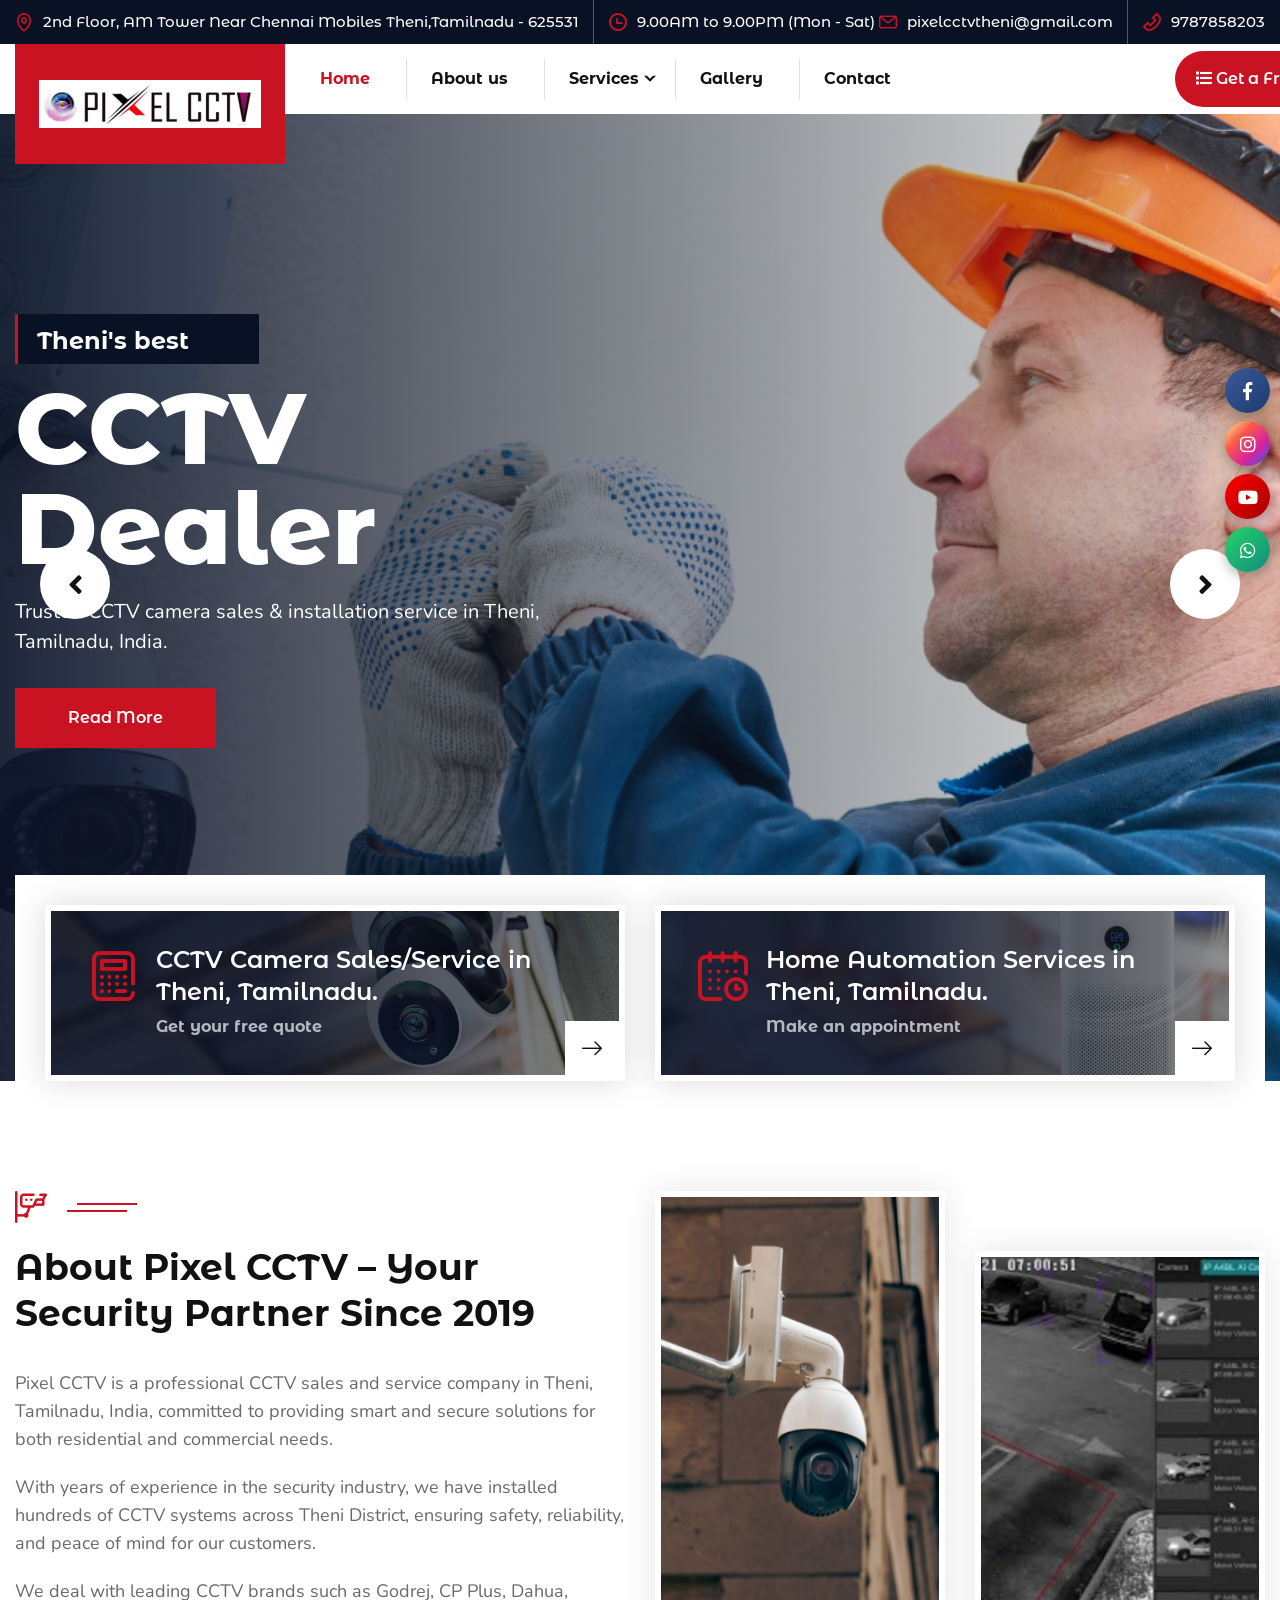
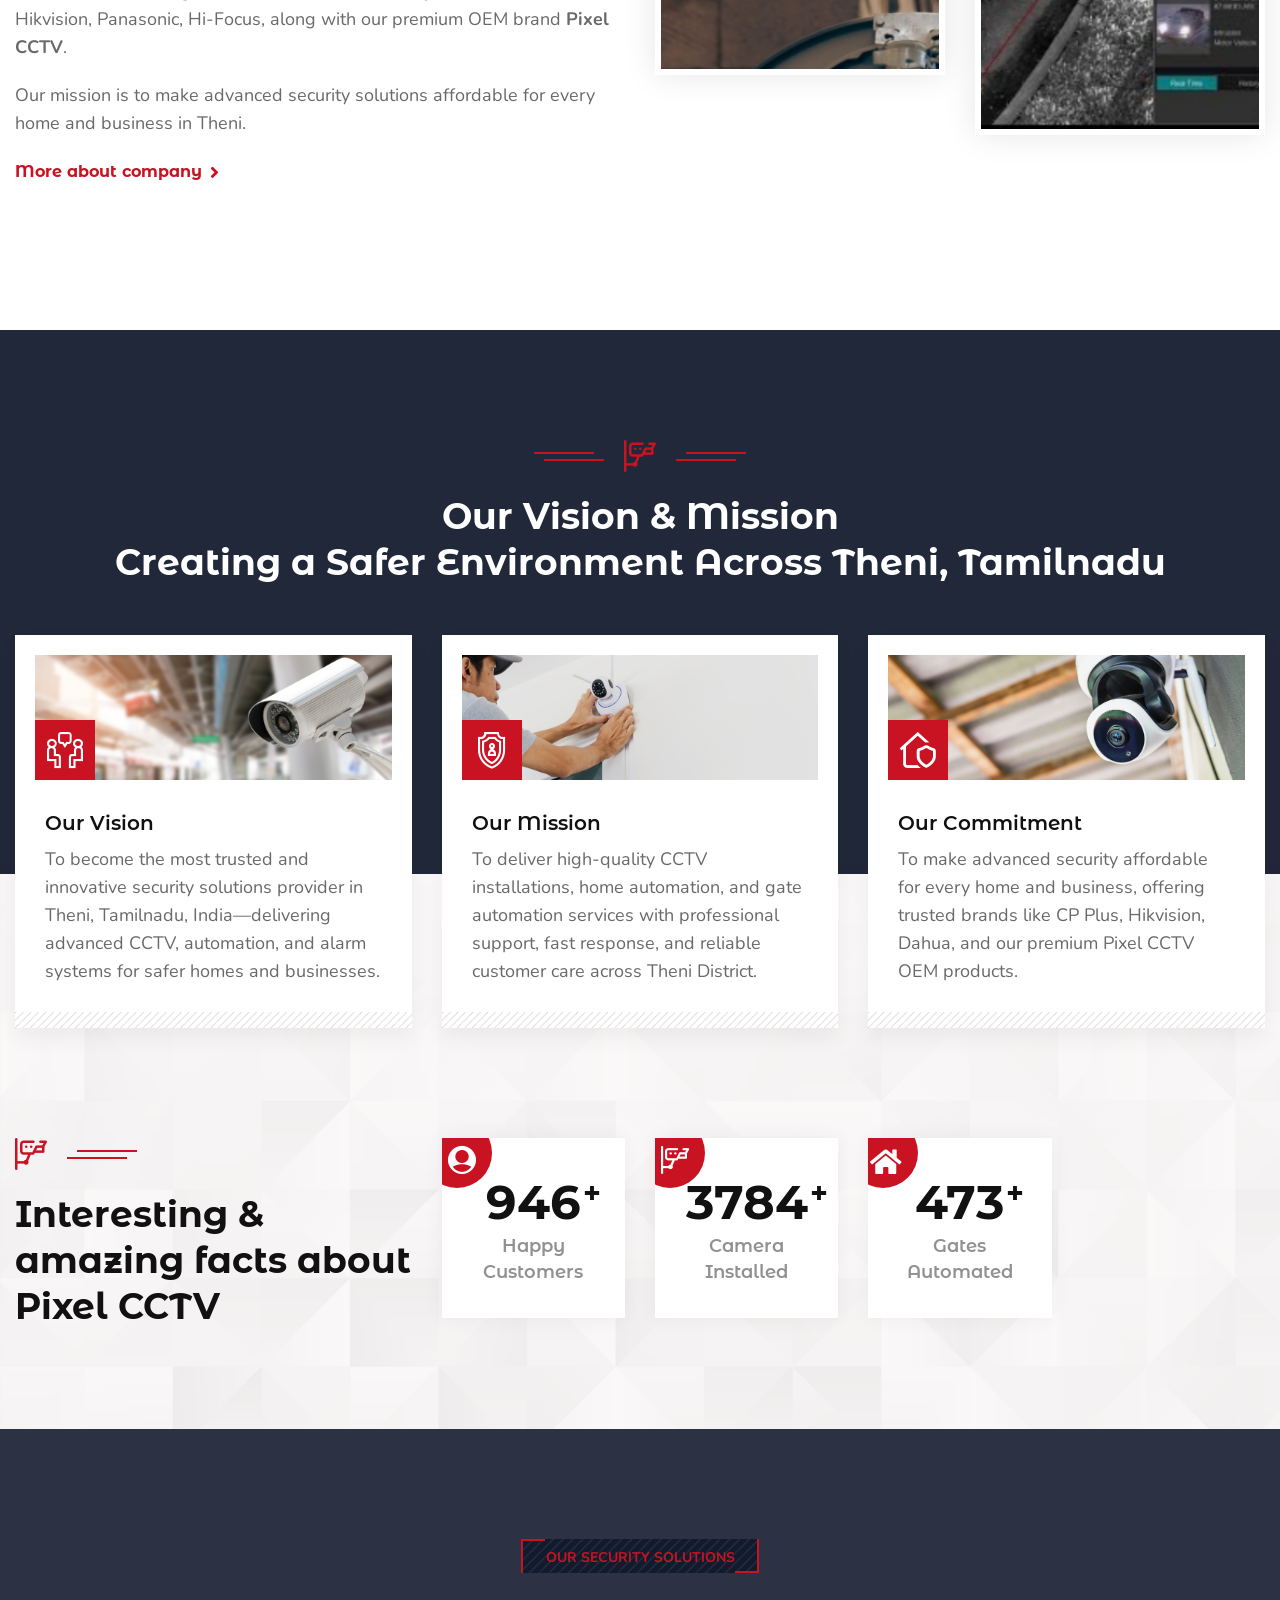
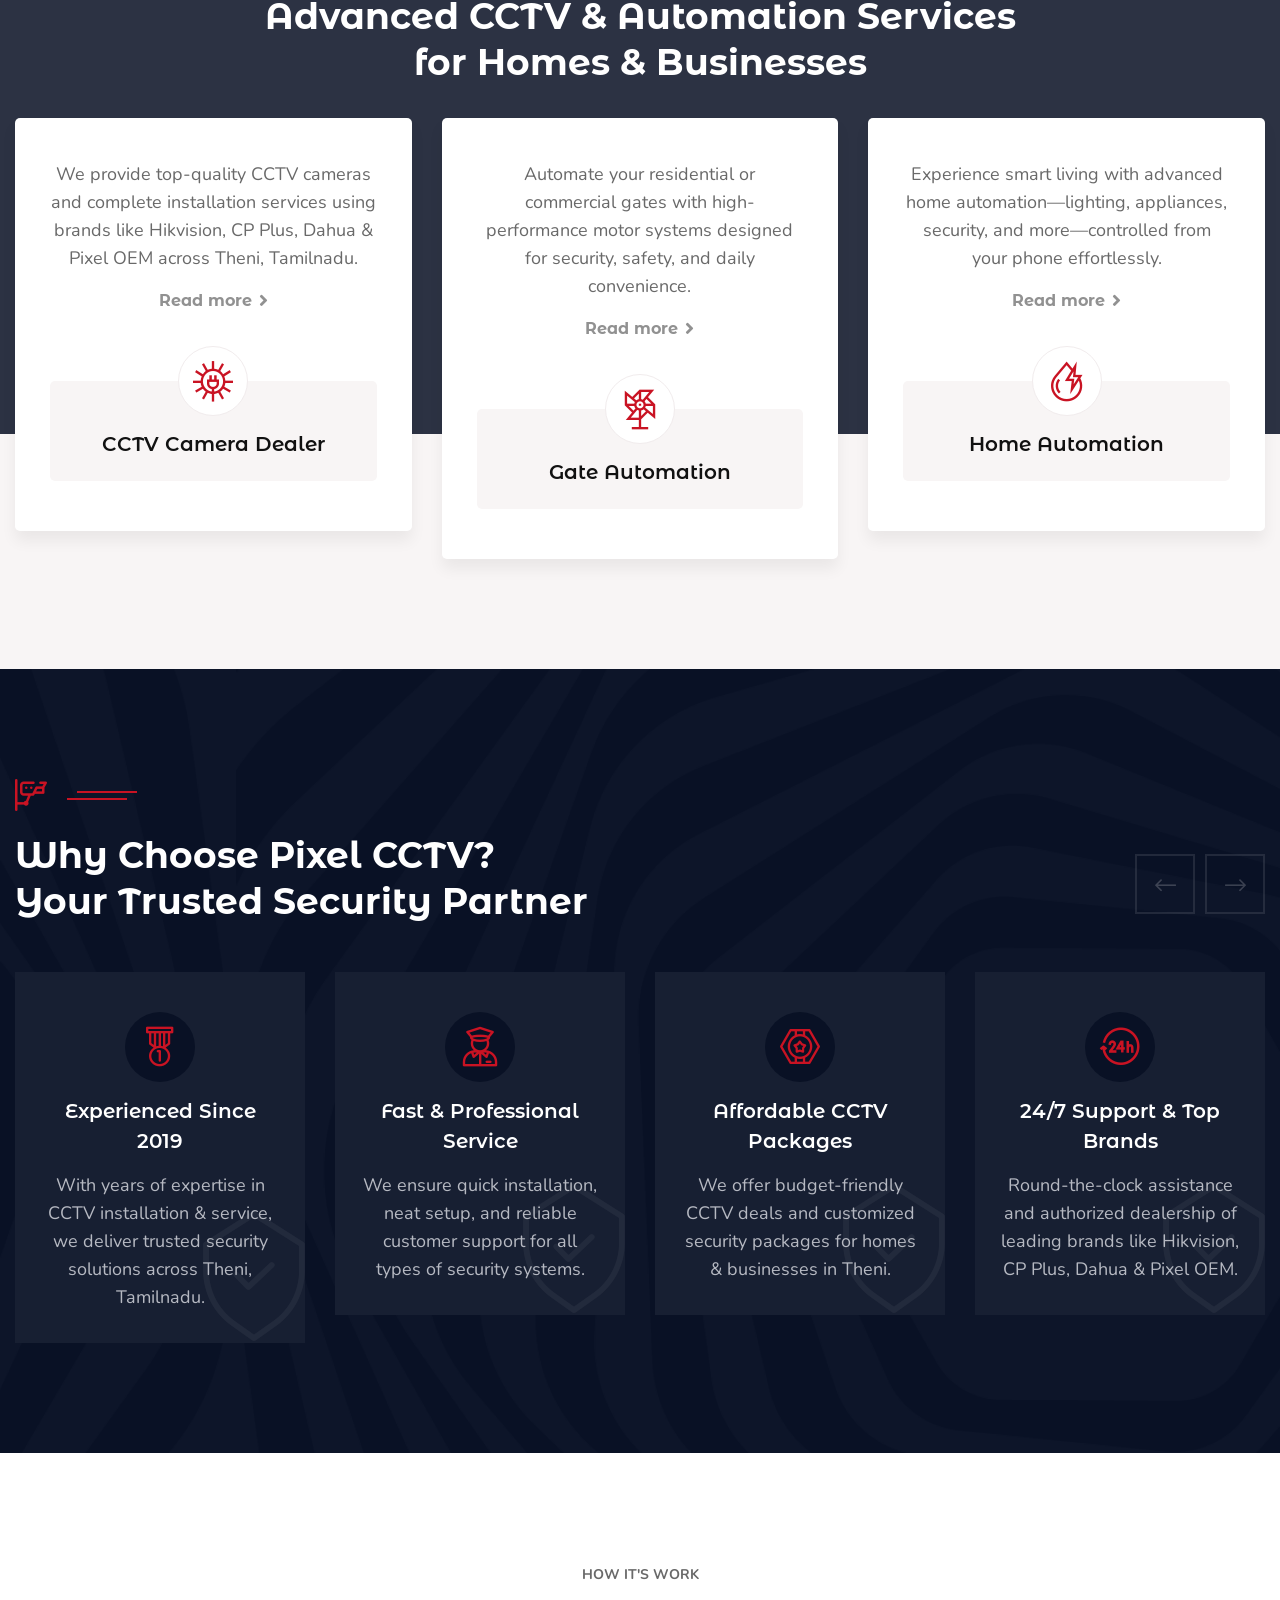
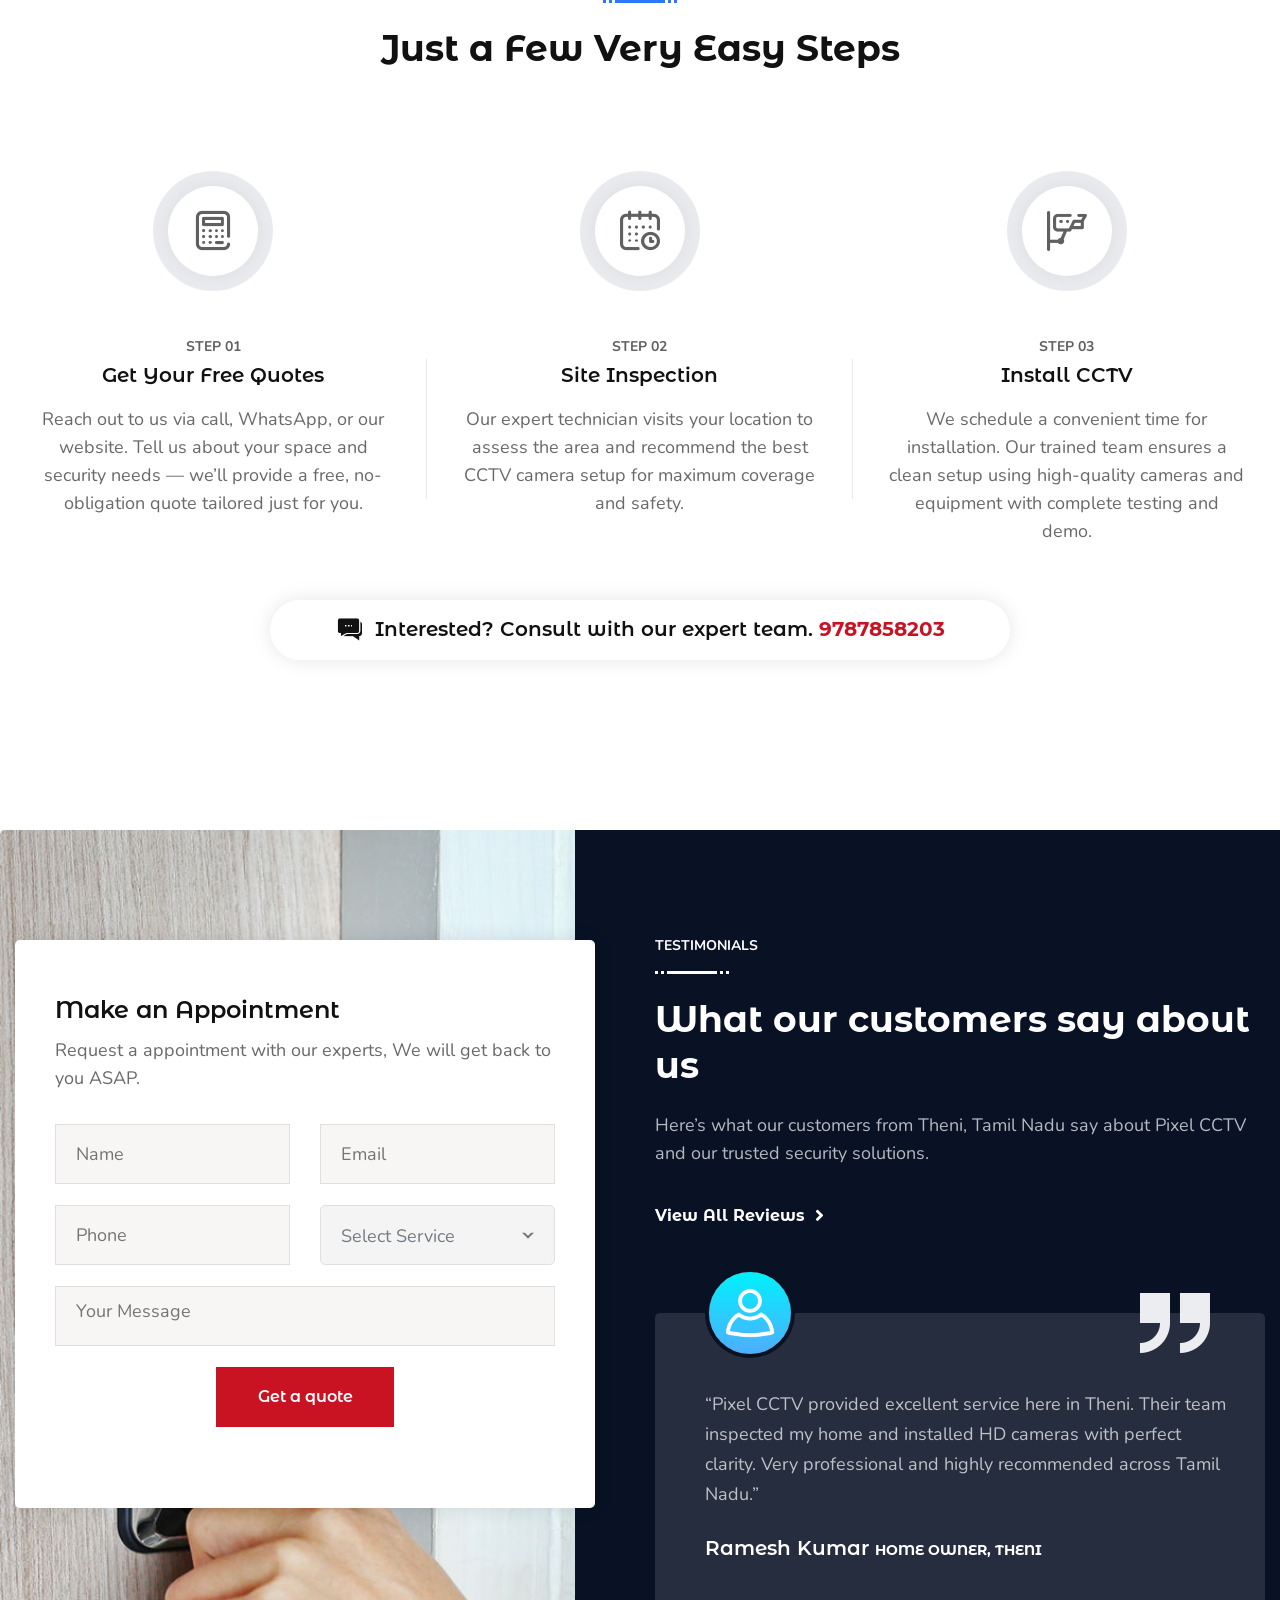
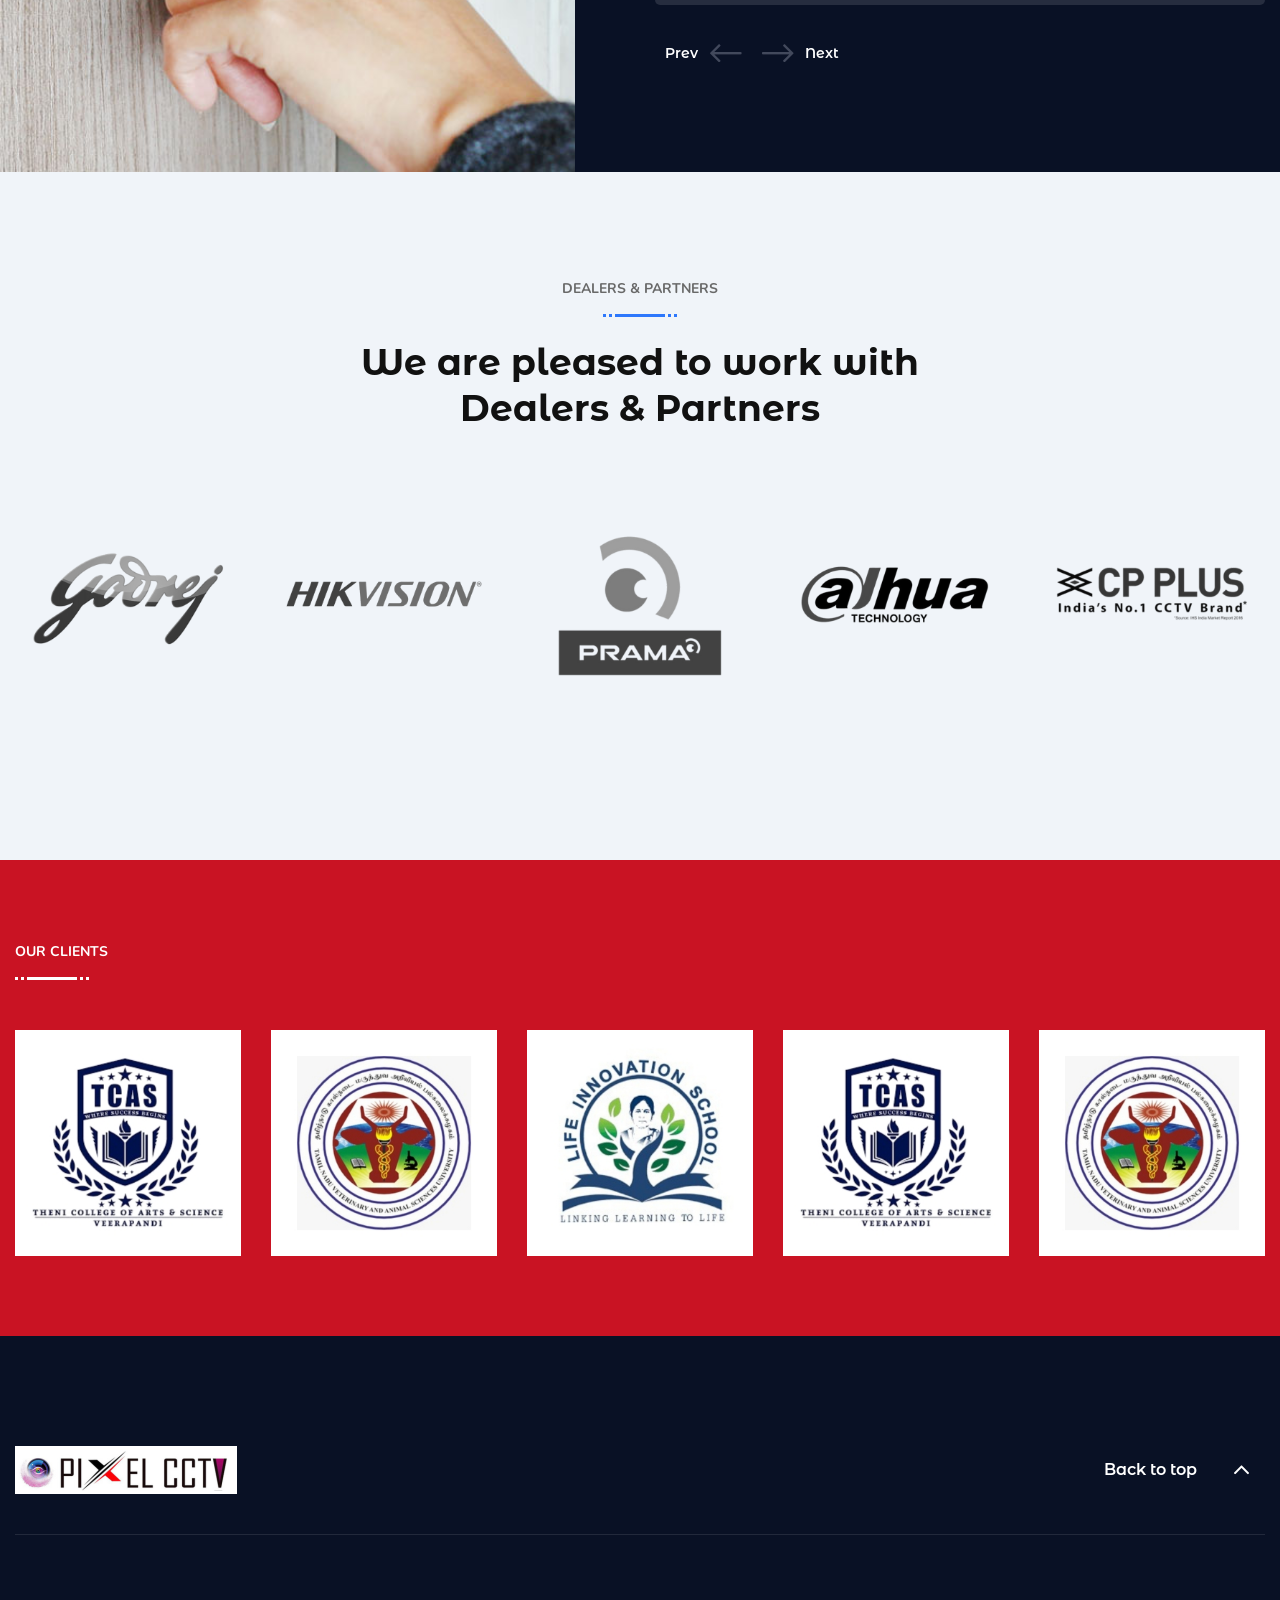
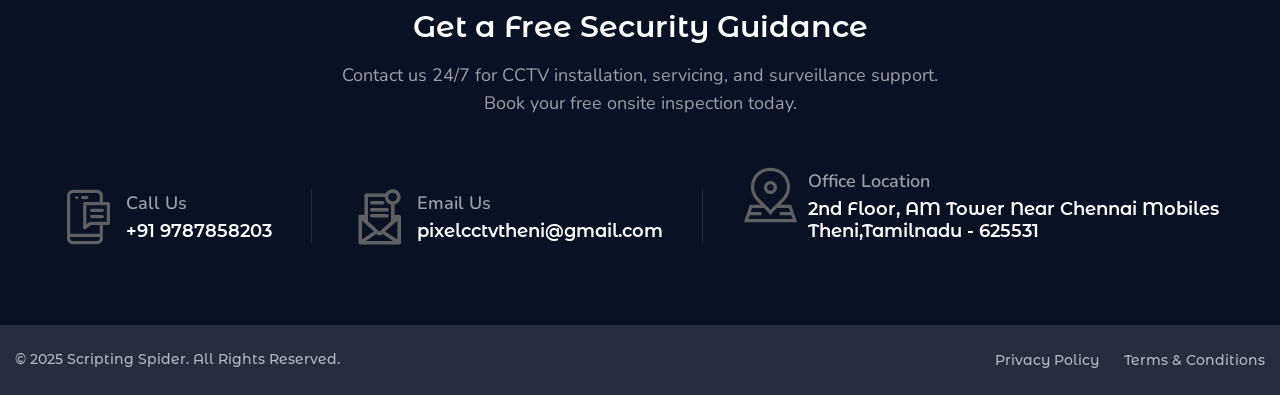
==== commit 65d49fcf: ":rocket: Continuous Deployment Check" ====
--- a/index.html
+++ b/index.html
@@ -169,7 +169,7 @@
                     <div class="auto-container">
                         <div class="content-box">
                             <h3>Theni's best</h3>
-                            <h2>CCTV Dealeringggg</h2>
+                            <h2>CCTV Dealer</h2>
                             <p>Trusted CCTV camera sales & installation service in Theni, Tamilnadu, India.</p>
                             <div class="btn-box"><a href="#" class="theme-btn">Read More</a></div>
                         </div>
